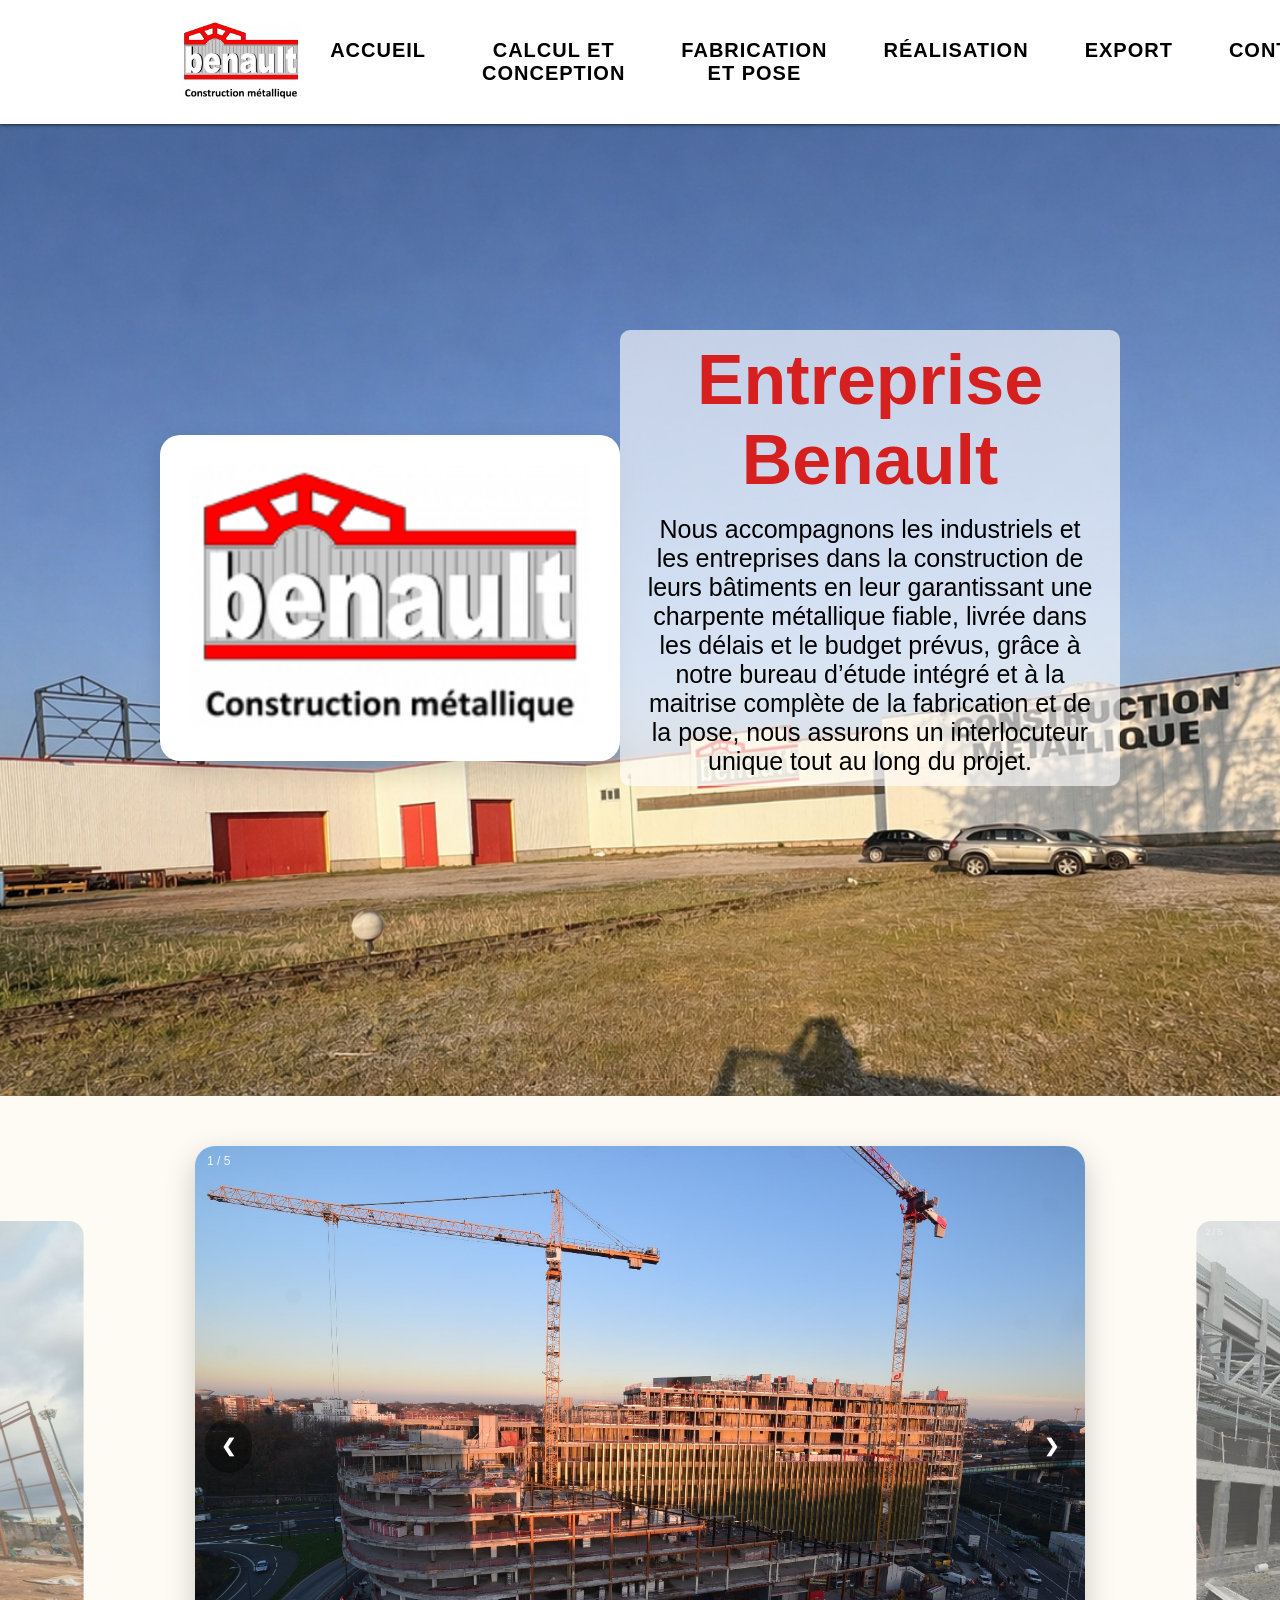
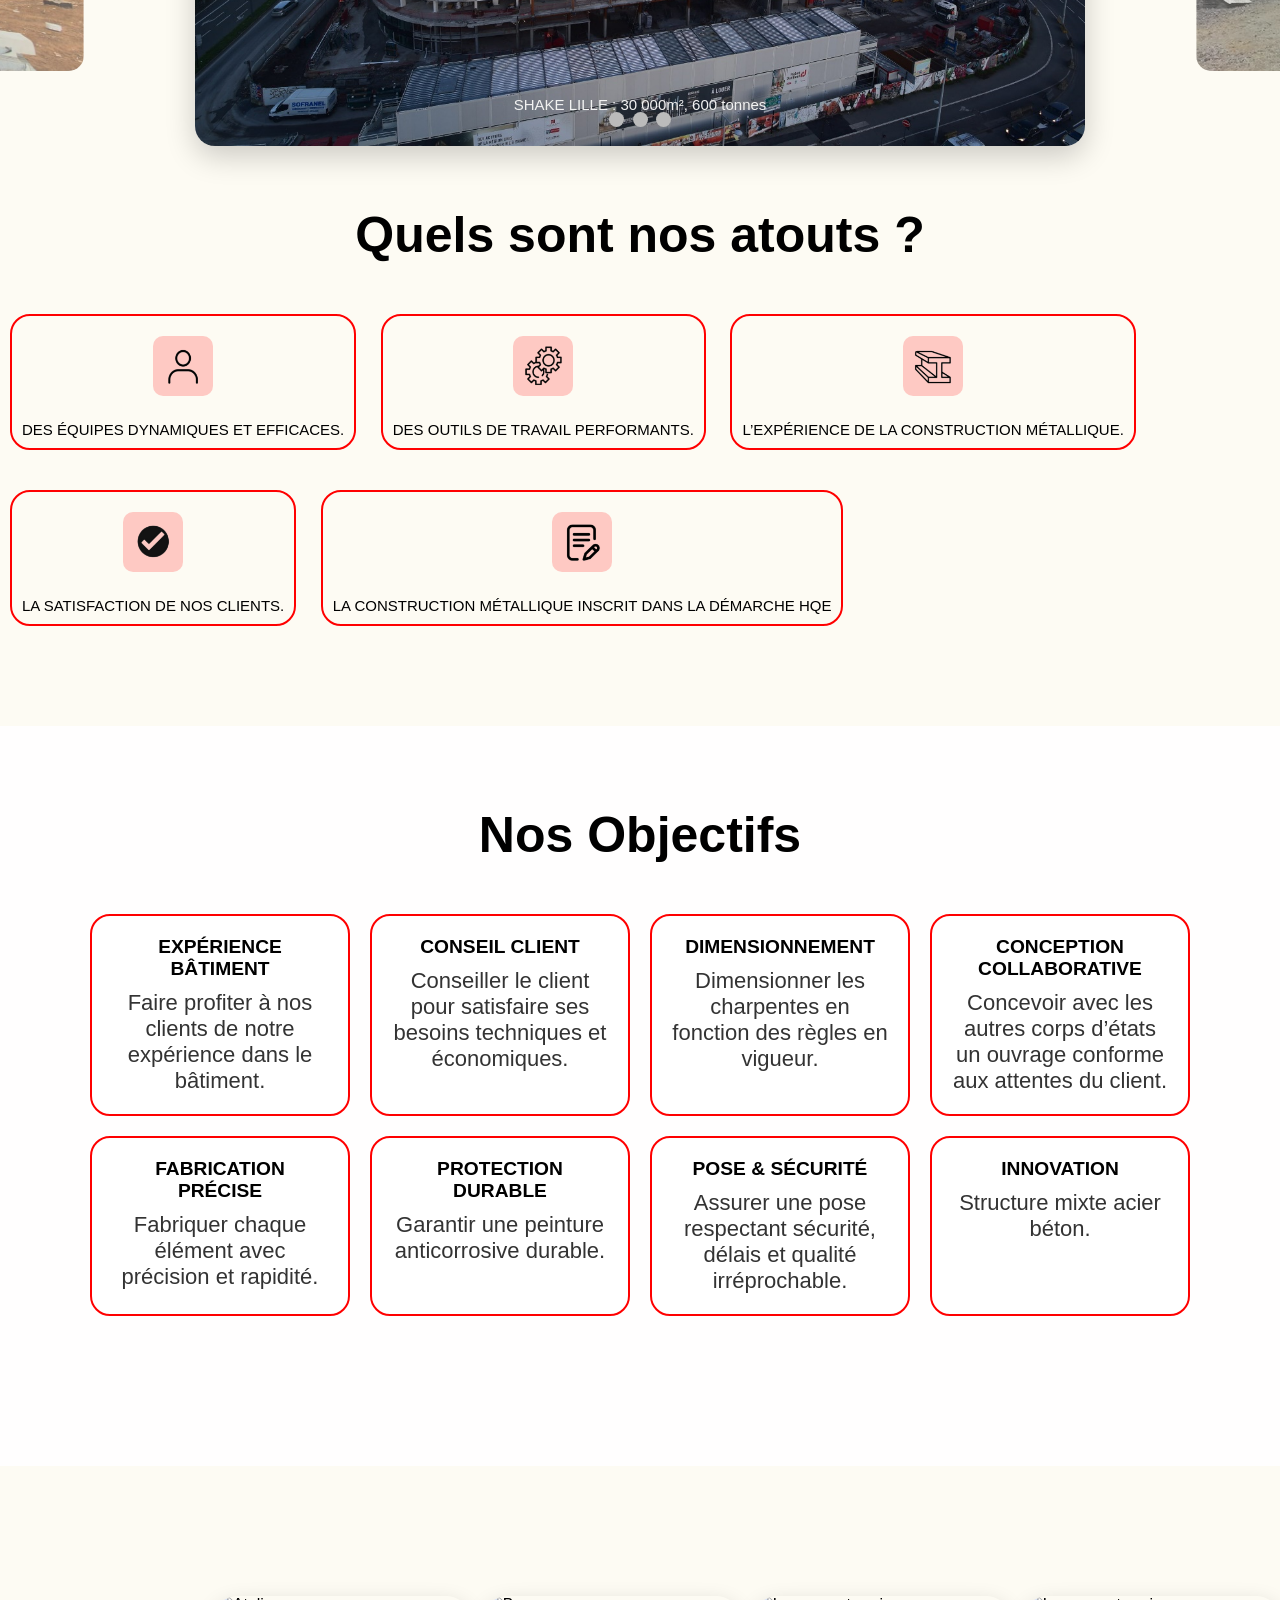
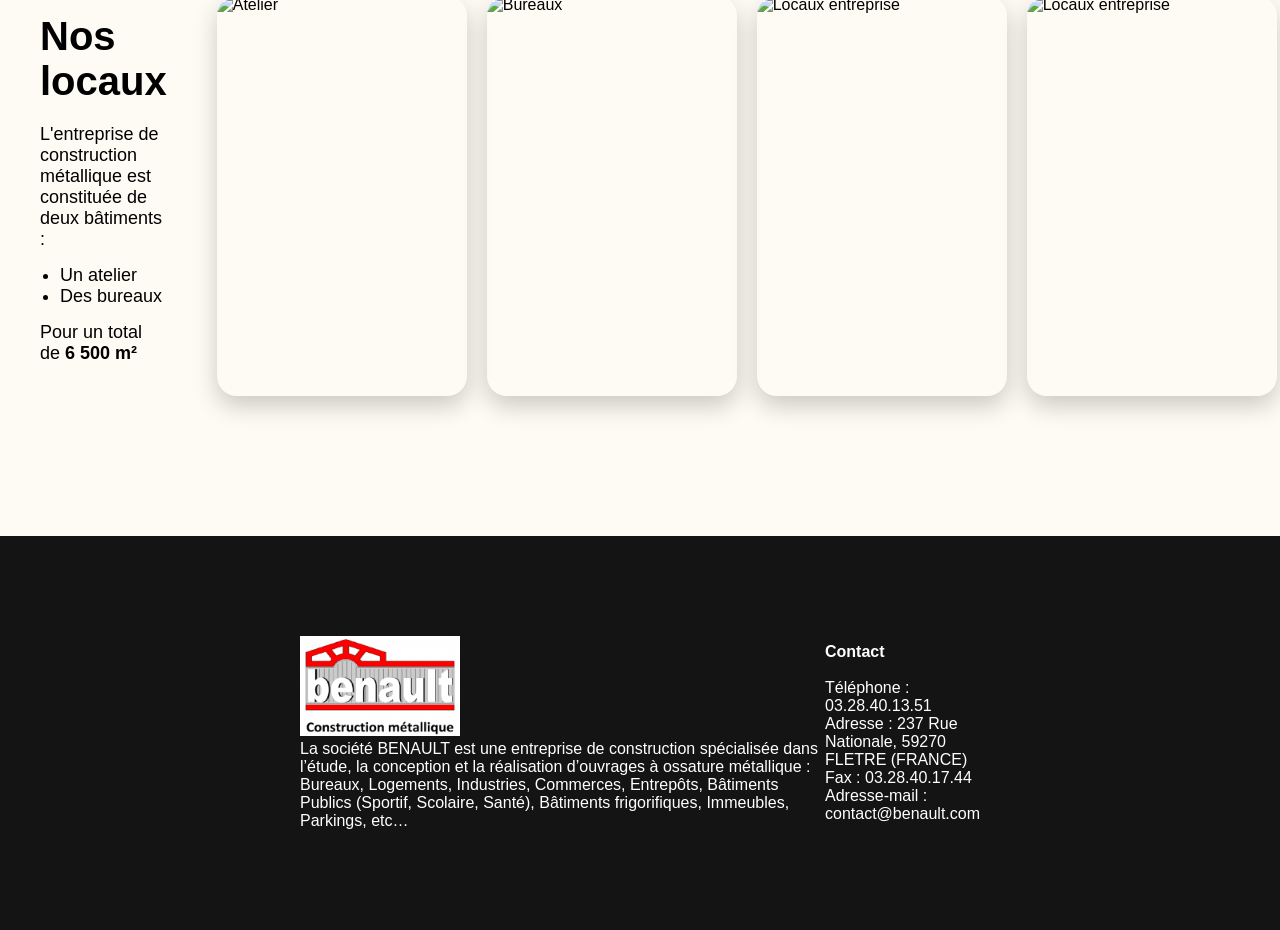
==== html/index.html @ df0c0baa "Merge branch 'main' of https://github.com/ThomasDebuigne/PROJETBENAULT" ====
<!DOCTYPE html>
 <html lang="fr-FR">
    <head>
        <meta charset="UTF-8">
        <meta name="viewport" content="width=device-width, initial-scale=1">
        <title>BENAULT - Agence de Charpente métallique</title>
        <link rel="icon" type="image/x-icon" href="../images/logo_BENAULT.png">
        <link href="../css/index.css" rel="stylesheet">
        <link href="https://fonts.googleapis.com/css2?family=Inter:wght@300;400;600;700;800&display=swap" rel="stylesheet">
        <script src="../js/index.js" defer></script>
    </head>
    <body>
        <header>
        <div class="header-left">
            <div class="logo">
                <img src="../images/logo_BENAULT.png" alt="Logo entreprise BENAULT">
            </div>
        </div>


        <!--Fil d'ariane du site -->
        <nav class="Fil">
            <ul>
                <li><a href="index.html">Accueil</a></li>
                <li><a href="../html/Calcul.html">Calcul et Conception</a></li>
                <li><a href="../html/Fabrication.html">Fabrication et Pose</a></li>
                <li><a href="../html/realisation.html">Réalisation</a></li>
                <li><a href="../html/Export.html">Export</a></li>  
                <li><a href="../html/Contact.html">Contact</a></li>
            </ul>
        </nav>
       
        </header>
<div class="hero">


    <div class="hero-logo">
        <img src="../images/logo_BENAULT.png" alt="Logo BENAULT">
    </div>
   
    <div class="hero-text">
        <h1>Entreprise Benault</h1>
        <p>
            Nous accompagnons les industriels et les entreprises dans la construction de leurs bâtiments en leur garantissant une charpente métallique fiable, livrée dans les délais et le budget prévus, grâce à notre bureau d’étude intégré et à la maitrise complète de la fabrication et de la pose, nous assurons un interlocuteur unique tout au long du projet.
        </p>
    </div>
</div>


            <!-- Slideshow container -->
<div class="slideshow-wrapper">
    <div class="slideshow-container">


                <!-- Full-width images with number and caption text -->
                <div class="mySlides">
                <div class="numbertext">1 / 5</div>
                <img src="../images/SlidesShowImg4.jpg" >
                <div class="text">SHAKE LILLE : 30 000m², 600 tonnes</div>
                </div>
           
                <div class="mySlides">
                <div class="numbertext">2 / 5</div>
                <img src="../images/SlidesShowImg2.jpg">
                <div class="text">PROJET USINE REFRESCO "LE QUESNOY" : 40 000m², 650 tonnes</div>
                </div>
           
                <div class="mySlides">
                <div class="numbertext">3 / 5</div>
                <img src="../images/SlidesShowImg3.jpg">
                <div class="text">PLATEFORME LOGISTIQUE ALL STOCK : 8 000m², 250 tonnes</div>
                </div>


                <div class="mySlides">
                <div class="numbertext">4 / 5</div>
                <img src="../images/SlidesShowImg1.jpg">
                <div class="text">EXTENSION HERTA, SAINT POLE SUR TERNOISE : 5 000m², 300 tonnes</div>
                </div>


                <div class="mySlides">
                <div class="numbertext">5 / 5</div>
                <img src="../images/SlidesShowImg5.jpg">
                <div class="text">SAN GEL OYEM GABON: 1 500m², 120 tonnes</div>
                </div>


           
                <!-- Next and previous buttons -->
                <a class="prev" onclick="plusSlides(-1)">&#10094;</a>
                <a class="next" onclick="plusSlides(1)">&#10095;</a>
            <br>
           
            <!-- The dots/circles -->
            <div class="dots-container">
                <span class="dot" onclick="currentSlide(1)"></span>
                <span class="dot" onclick="currentSlide(2)"></span>
                <span class="dot" onclick="currentSlide(3)"></span>
            </div>
    </div>
</div>




        <p class="titre-atout">Quels sont nos atouts ?</p>
    <div class="atouts">
                <ul class="liste-atouts">
            <li><img class="icones" src="../images/Icone1.png"><br><span class="text-icones">Des équipes dynamiques et efficaces.</span>
                    <div class="details">Nous possédons des équipes d’études, de conception, de fabrication et de montage dynamiques et efficaces.</div></li>


            <li><img class="icones" src="../images/Icone2.png"><br><span class="text-icones">Des outils de travail performants.</span>
                    <div class="details">Des outils de travail performants, des Machines à Commandes Numériques reliées directement au système informatique de production (CAO-DAO) limitant ainsi l’erreur humaine et améliorant la précision des ouvrages mis en oeuvre.</div></li>
            <li><img class="icones" src="../images/Icone3.png"><br><span class="text-icones">L’expérience de la construction métallique.</span>
                    <div class="details">L’expérience de la construction métallique dans divers secteurs du batiment et sur toutes localités.</div></li>
            <li><img class="icones" src="../images/Icone4.png"><br><span class="text-icones">La satisfaction de nos clients.</span>
                    <div class="details">La satisfaction de nos clients assurée par la technicité, le dynamisme et la qualité de nos prestations.</div></li>
            <li><img class="icones" src="../images/Icone5.png"><br><span class="text-icones">La construction métallique inscrit dans la démarche HQE</span>
                    <div class="details">- De par la nature même du matériau de base (l’acier est 100% recyclable et recyclé) et de ses caractéristiques mécaniques, permettant l’élaboration de solutions légères, adaptées entre autres aux bâtiments bioclimatiques,
            <br>-De part sa mise en oeuvre, appartenant à la filière sèche, avec une partie importante de préfabrication en usine, l’activité chantier se résume à des assemblages rapides et de faibles nuisances pour l’environnement.</div></li>
        </ul>


    </div>


<div class="section-objectifs">


    <h2 class="titre-objectif-section">Nos Objectifs</h2>


    <div class="objectifs">
        <ul class="liste-objectifs">


            <li>
                <span class="text-objectif">Expérience bâtiment</span>
                <p>Faire profiter à nos clients de notre expérience dans le bâtiment.</p>
            </li>


            <li>
                <span class="text-objectif">Conseil client</span>
                <p>Conseiller le client pour satisfaire ses besoins techniques et économiques.</p>
            </li>


            <li>
                <span class="text-objectif">Dimensionnement</span>
                <p>Dimensionner les charpentes en fonction des règles en vigueur.</p>
            </li>


            <li>
                <span class="text-objectif">Conception collaborative</span>
                <p>Concevoir avec les autres corps d’états un ouvrage conforme aux attentes du client.</p>
            </li>


            <li>
                <span class="text-objectif">Fabrication précise</span>
                <p>Fabriquer chaque élément avec précision et rapidité.</p>
            </li>


            <li>
                <span class="text-objectif">Protection durable</span>
                <p>Garantir une peinture anticorrosive durable.</p>
            </li>


            <li>
                <span class="text-objectif">Pose & sécurité</span>
                <p>Assurer une pose respectant sécurité, délais et qualité irréprochable.</p>
            </li>


            <li>
                <span class="text-objectif">Innovation</span>
                <p>Structure mixte acier béton.</p>
            </li>


        </ul>
    </div>


</div>




<div class="section-locaux">


    <div class="locaux-container">


        <!-- TEXTE -->
        <div class="locaux-text">
            <h2>Nos locaux</h2>
            <p>
                L'entreprise de construction métallique est constituée de deux bâtiments :
            </p>
            <ul>
                <li>Un atelier</li>
                <li>Des bureaux</li>
            </ul>
            <p>Pour un total de <strong>6 500 m²</strong></p>
        </div>


        <!-- IMAGES -->
        <div class="locaux-images">
            <img src="../images/local1.jpg" alt="Atelier">
            <img src="../images/local2.jpg" alt="Bureaux">
            <img src="../images/local3.jpg" alt="Locaux entreprise">
            <img src="../images/local4.jpg" alt="Locaux entreprise">


        </div>


    </div>


</div>


    </body>


    <footer>
                        <div class="Description">
                                <img class="Logo_footer" src="../images/logo_BENAULT.png" alt="Logo entreprise BENAULT">
                                <br>
                                <p>La société BENAULT est une entreprise de construction spécialisée dans l’étude, la conception et la réalisation d’ouvrages à ossature métallique : Bureaux, Logements, Industries, Commerces, Entrepôts, Bâtiments Publics (Sportif, Scolaire, Santé), Bâtiments frigorifiques, Immeubles, Parkings, etc…</p>
                        </div>


                        <nav class="Contact">
                                <ul>
                                    <li class="Gras">Contact</li>
                                    <br>
                                    <li>Téléphone : 03.28.40.13.51</li>
                                    <li>Adresse : 237 Rue Nationale, 59270 FLETRE (FRANCE)</li>
                                    <li>Fax : 03.28.40.17.44</li>
                                    <li>Adresse-mail : contact@benault.com</li>  
                                </ul>
                            </nav>


    </footer>
 </html>
---- css/index.css ----
* {
    box-sizing: border-box;
    margin: 0;
    padding: 0;
    font-family: -apple-system, BlinkMacSystemFont, "Segoe UI", Roboto, Helvetica, Arial, sans-serif;
}


/*Début du css du fil d'ariane*/
header{
    position: fixed;    
    top: 0;
    left: 0;
    right: 0;
    z-index: 10;


    display: flex;
    justify-content: space-between;
    align-items: center;
    padding: 20px 180px;
    box-shadow: 0 0 4px #000;
    background-color: rgb(255, 255, 255);
}


header .logo img {
    height: 80px;
}


nav ul {
    list-style: none;
    display: flex;
}




.Devanture {
    width: 100%;
    height: auto;
    opacity: 1;
    display: block;
}


.hero {
    position: relative;
    display: flex;
    justify-content: space-between;
    align-items: center;


    margin-top: 0;
    padding: 230px 60px;


    background: url("../images/Photo entreprise BENAULT.jpg") center/cover no-repeat;
}


.hero::before {
    content: "";
    position: absolute;
    inset: 0;
}


/* TEXTE à gauche */
.hero-text {
    font-family: 'Inter', sans-serif;


    max-width: 1000px;
    color: rgb(214, 32, 32);
    position: relative;
    z-index: 2;
    text-align: center;


    margin-right: 100px;
    margin-bottom: 80px;
    padding: 10px 25px 10px 25px;


    background-color: #ffffffa1;
    border-radius: 10px;
}


.hero-text h1 {
    font-size: 70px;
    margin-bottom: 15px;
}


.hero-text p {
    font-size: 25px;
    color: #000000;
}


/* LOGO à droite dans un bloc */
.hero-logo {
    margin-left: 100px;
    background: white;
    padding: 30px;
    border-radius: 20px;


    box-shadow: 0 10px 25px rgba(0,0,0,0.15);


    position: relative;
    z-index: 2;
}


.hero-logo img {
    width: 400px;
    height: auto;
}


.Fil ul li {
    text-align: center;
    margin: 0 28px;
}


nav ul li a {
    text-decoration: none;
    color: #000;
    font-weight: 700;
    font-size: 20px;
    text-transform: uppercase;
    letter-spacing: 1px;
    transition: color 0.3s;
}


nav ul li a:hover {
    color: #e60000;}
/*Fin du css du fil d'ariane*/


body {
    background-color: #fdfbf3;
    padding-top: 100px;
    background-color: #fdfbf3;
    min-height: 100vh;
    display: flex;
    flex-direction: column;
    justify-content: center;
    align-items: stretch;
    overflow-x: hidden; /* ← ajoute juste cette ligne */
    margin: 0;
}
/* --------- Diaporama d'images ------------*/


.slideshow-wrapper {
    width: 100%;
    max-width: 1250px;
    margin: 50px auto;
    position: relative;
    padding: 0 180px; /* espace pour les slides latérales */
}


/* Centrer le diaporama au milieu de l'écran */
.slideshow-container {
    width: 100%;
    height: 600px;
    position: relative;
    overflow: visible; /* ← plus de hidden */
    box-shadow: 0 10px 30px rgba(0,0,0,0.2);
    border-radius: 20px;
}


 
  /* Hide the images by default */
  .mySlides {
    position: absolute;
    top: 0;          /* ← plus de top:50% / translate, on gère autrement */
    left: 0;
    width: 100%;
    height: 100%;
    opacity: 0;
    transition: all 0.6s ease;
    border-radius: 20px;
    overflow: hidden;
}


 
  /* Next & previous buttons */
 .prev, .next {
    cursor: pointer;
    position: absolute;
    top: 50%;
    transform: translateY(-50%);
    z-index: 9; /* ← au dessus des slides */
    padding: 16px;
    color: white;
    font-weight: bold;
    font-size: 18px;
    transition: 0.6s ease;
    user-select: none;
    border-radius: 50px;
    background-color: rgba(0,0,0,0.4); /* ← toujours visible */
}
 
 
.prev { left: 10px; }
.next { right: 10px; }
 
  /* On hover, add a black background color with a little bit see-through */
 .prev:hover, .next:hover {
    background-color: rgba(0,0,0,0.8);
}
 
  /* Caption text */
  .text {
    color: #f2f2f2;
    font-size: 15px;
    bottom: 25px;
    padding: 8px 12px;
    position: absolute;
    width: 100%;
    text-align: center;
  }
 
  /* Number text (1/3 etc) */
  .numbertext {
    color: #f2f2f2;
    font-size: 12px;
    padding: 8px 12px;
    position: absolute;
    top: 0;
  }
 
  /* The dots/bullets/indicators */
  .dot {
    cursor: pointer;
    height: 15px;
    width: 15px;
    margin: 0 2px;
    background-color: #bbb;
    border-radius: 50%;
    display: inline-block;
    transition: background-color 0.6s ease;
    z-index: 1;  
  }


 .dots-container {
    position: absolute;
    bottom: 15px;
    width: 100%;
    text-align: center;
    z-index: 9; /* ← au dessus des slides */
}


  .active, .dot:hover {
    background-color: #717171;
  }
 
  /* Fading animation */
  .fade {
    animation-name: fade;
    animation-duration: 1.5s;
  }


  .mySlides img {
    width: 100%;
    height: 100%;
    object-fit: cover;
}




.mySlides.active {
    opacity: 1;
    z-index: 3;
    transform: scale(1);
}
.mySlides.prevSlide {
    opacity: 0.7;
    z-index: 2;
    transform: translateX(-100%) scale(0.75);
}
.mySlides.nextSlide {
    opacity: 0.7;
    z-index: 2;
    transform: translateX(100%) scale(0.75);
}


.mySlides::after {
    content: "";
    position: absolute;
    inset: 0;
    border-radius: 20px;
    pointer-events: none;
}


/* gauche */
.prevSlide::after {
    background: linear-gradient(to right, rgba(0,0,0,0.6), transparent);
}


/* droite */
.nextSlide::after {
    background: linear-gradient(to left, rgba(0,0,0,0.6), transparent);
}
 
  @keyframes fade {
    from {opacity: .4}
    to {opacity: 1}
  }


  /* ----- Fin diapo images ----- */


  /* ----- Corps Principale de la page ----- */


  .atouts {
    margin-bottom: 50px;
    display: flex;
    justify-content: center;
  }


  .titre-atout {
    font-weight: bold;
    font-size: 50px;
    margin: 10px;
    display: flex;
    justify-content: center;
  }


  .atouts li {
    position: relative;
    font-size: small;
    border: 2px solid rgb(255, 0, 0);
    border-radius: 20px;
    padding: 20px 10px 10px 10px;
    display: inline-block;
    margin-top: 40px;
    margin: 40px 10px 0 10px;
    list-style: none;


    transition: transform 0.3s ease, box-shadow 0.3s ease;
    position: relative;
  }


  .atouts .text-icones{
    font-size: 15px;
    text-transform: uppercase;
  }


  /* Grossissement */
    .atouts li:hover {
        transform: scale(1.1);
        box-shadow: 0 10px 25px rgba(0,0,0,0.2);
        z-index: 2;
    }


    .details {
    position: absolute;  
    top: 100%;            
    left: 0;
    width: 100%;


    opacity: 0;
    transform: translateY(10px);
    transition: all 0.3s ease;


    background-color: white;
    color: black;
    padding: 10px;
    border-radius: 10px;
    font-size: 14px;


    box-shadow: 0 10px 25px rgba(0,0,0,0.2);
    z-index: 10;
    }


    .atouts li:hover .details {
    opacity: 1;
    transform: translateY(0);
    }


    .icones{
    display: block;
    margin: 0 auto 10px auto;
    width: 60px;
    height: auto;
    background-color: rgba(255, 0, 0, 0.2);
    padding: 10px;
    border-radius: 10px;
  }








/* ----- SECTION OBJECTIFS ----- */


.section-objectifs {
    background-color: #ffffffe5; /* change la couleur ici */
    padding: 80px 20px;
    padding-bottom: 150px;
    margin-top: 50px;
    margin-bottom: 50px;
}


/* Titre dans le bloc */
.titre-objectif-section {
    text-align: center;
    font-size: 50px;
    font-weight: bold;
    margin-bottom: 50px;
}


/* Reprend ton système existant */
.objectifs {
    display: flex;
    justify-content: center;
}


.liste-objectifs {
    display: flex;
    flex-wrap: wrap;
    justify-content: center;
    gap: 20px;
    max-width: 1200px;
}


.objectifs li {
    border: 2px solid rgb(255, 0, 0);
    border-radius: 20px;
    padding: 20px;
    width: 260px;
    list-style: none;
    text-align: center;
    background-color: #fff;


    transition: transform 0.3s ease, box-shadow 0.3s ease;
}


.objectifs li:hover {
    transform: scale(1.05);
    box-shadow: 0 10px 25px rgba(0,0,0,0.2);
}


.text-objectif {
    font-weight: bold;
    text-transform: uppercase;
    display: block;
    font-size: larger;
    margin-bottom: 10px;
}


.objectifs li p {
    font-size: 22px;
    color: #333;
}




/* ----- SECTION LOCAUX ----- */


.section-locaux {
    padding: 80px 40px;
    background-color: #fdfbf3;
    margin-bottom: 60px;
    background-color: #fdfbf3;


}


.locaux-container {
    display: flex;
    align-items: center;
    justify-content: space-between;
    gap: 50px;
    max-width: 1500px;
    margin: auto;
}


/* TEXTE */
.locaux-text {
    flex: 1;
}


.locaux-text h2 {
    font-size: 40px;
    margin-bottom: 20px;
}


.locaux-text p {
    font-size: 18px;
    margin-bottom: 15px;
}


.locaux-text ul {
    margin-bottom: 15px;
    padding-left: 20px;
}


.locaux-text li {
    font-size: 18px;
}


/* IMAGES */
.locaux-images {
    flex: 1;
    display: flex;
    gap: 20px;
    justify-content: center;
}


/* format vertical */
.locaux-images img {
    width: 250px;
    height: 400px;
    object-fit: cover;
    border-radius: 20px;


    box-shadow: 0 10px 25px rgba(0,0,0,0.2);
    transition: transform 0.3s ease;
}


.locaux-images img:hover {
    transform: scale(1.05);
}


  /* ----- Fin Corps Principale de la page ----- */






  /* ---- Footer ---- */


 footer{
    background-color: rgb(20, 20, 20);
    padding: 100px 300px;
    width: 100%;
    box-sizing: border-box;
    display: flex;              
    justify-content: space-between;
    align-items: center;
    color: white;
}


.Description {
    max-width: 600px;
}




.Logo_footer {
    width: 160px;
    height: 100px;
}


footer .Contact ul {
    display: list-item;
    padding: 0;
}


<<<<<<< HEAD
    .locaux-images img {
        height: 260px;
    }
}
=======
footer .Contact li {
    display: list-item;
    padding: 0;
    list-style: inside;
}


.Gras {
    font-weight: bold;
}
>>>>>>> 57cb6f89a3d1212d83bd74351cdf257863bc534c
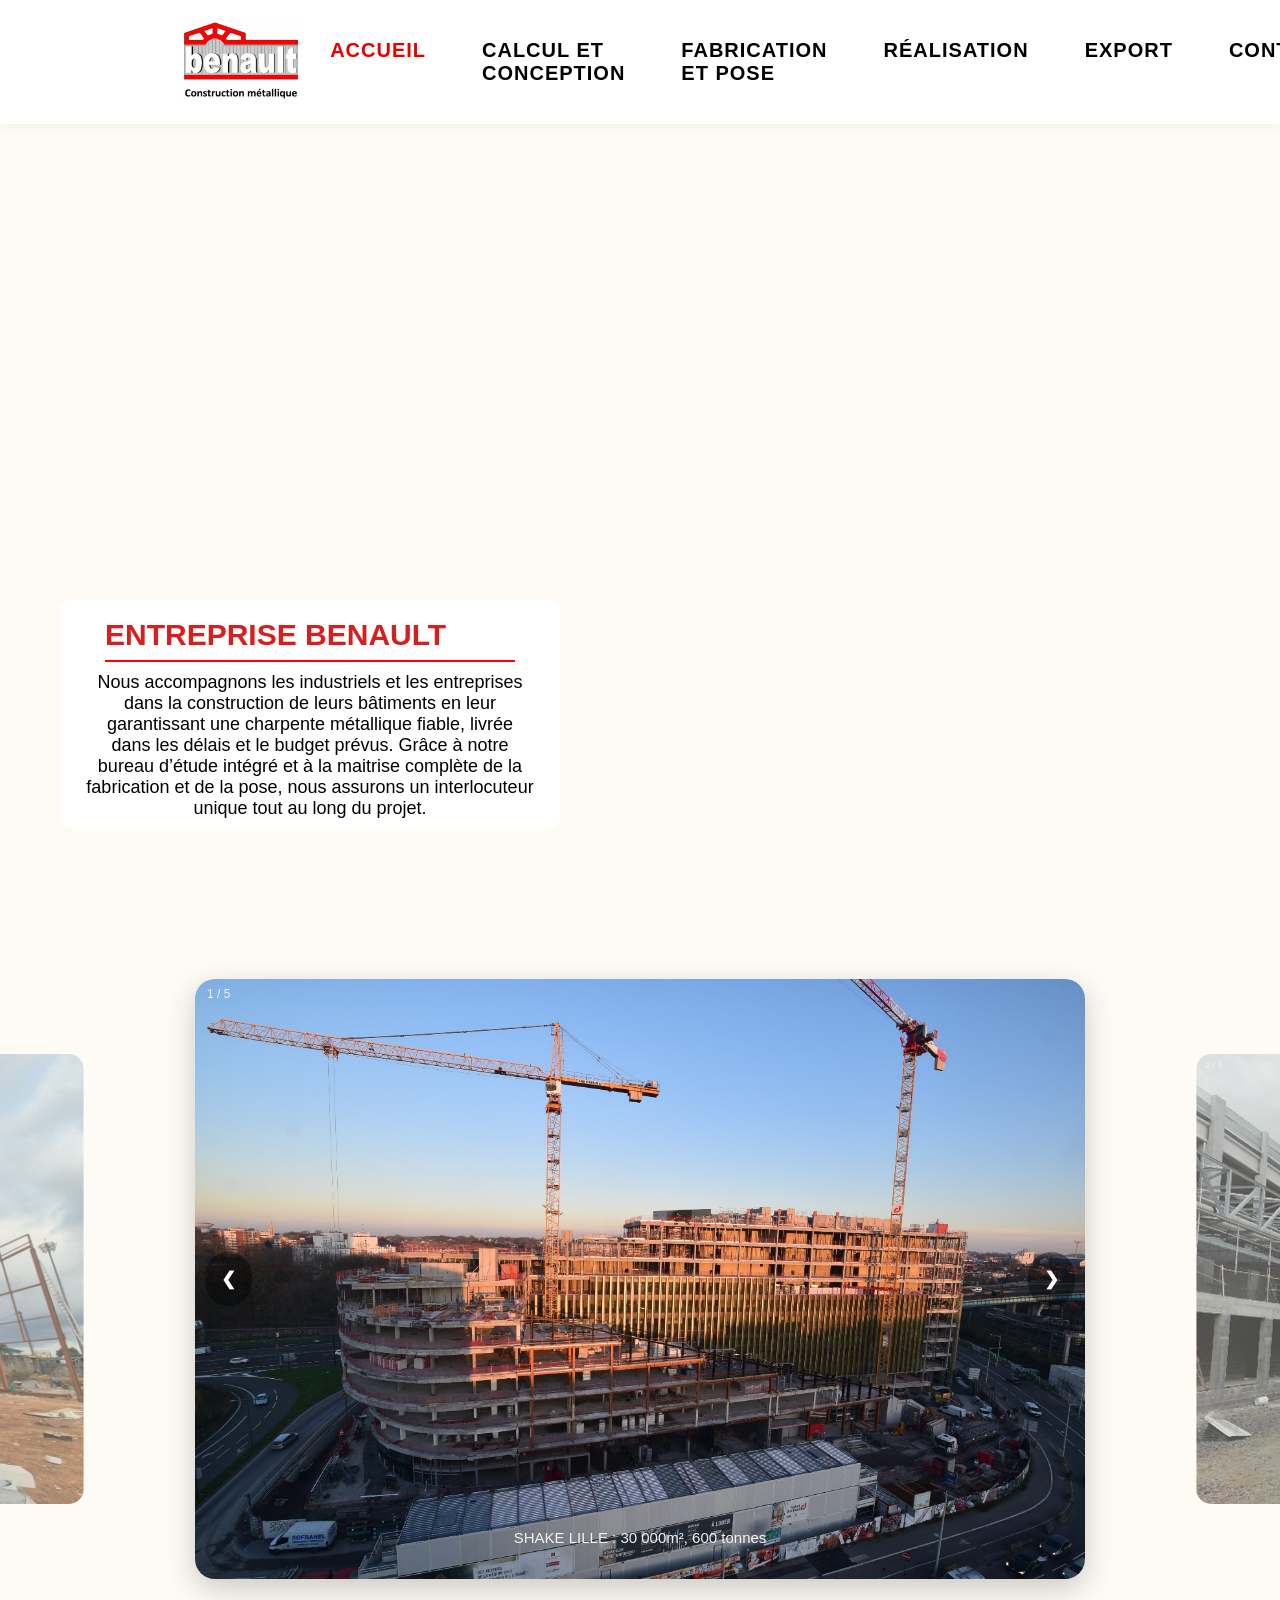
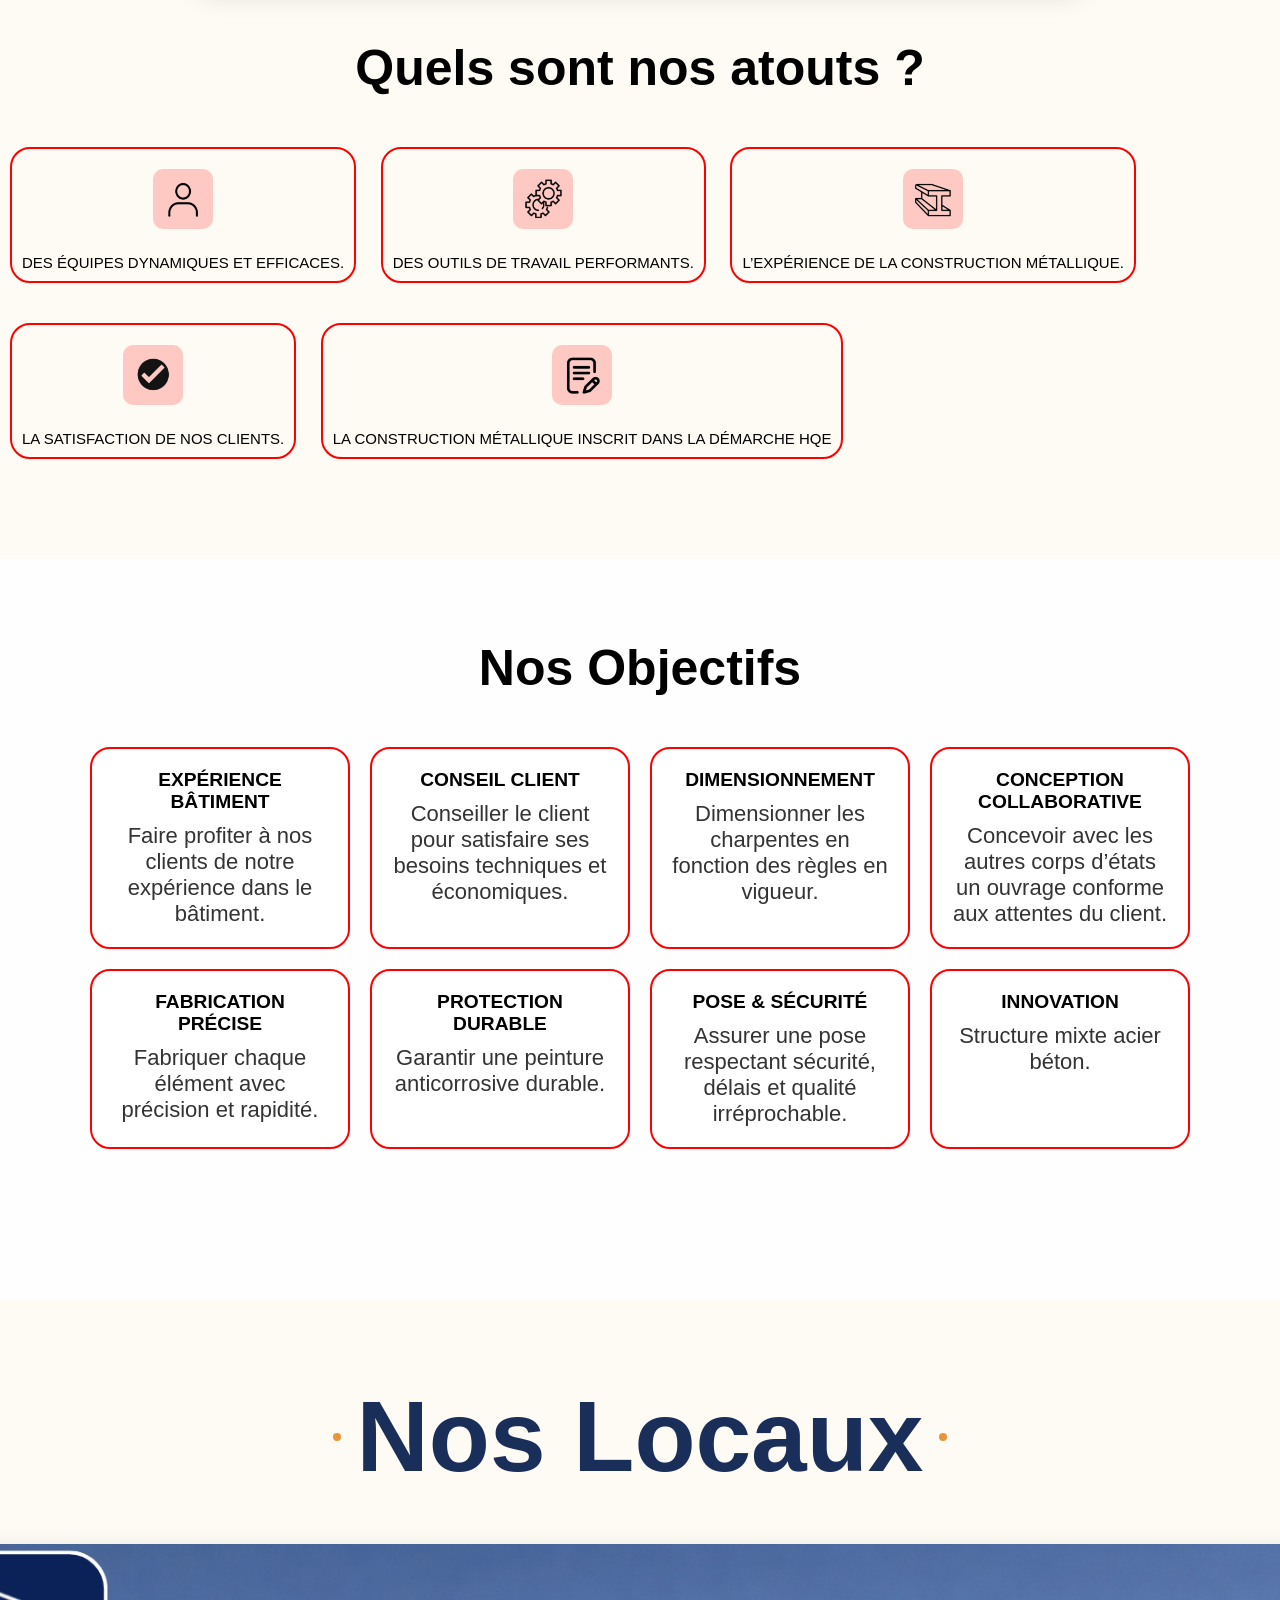
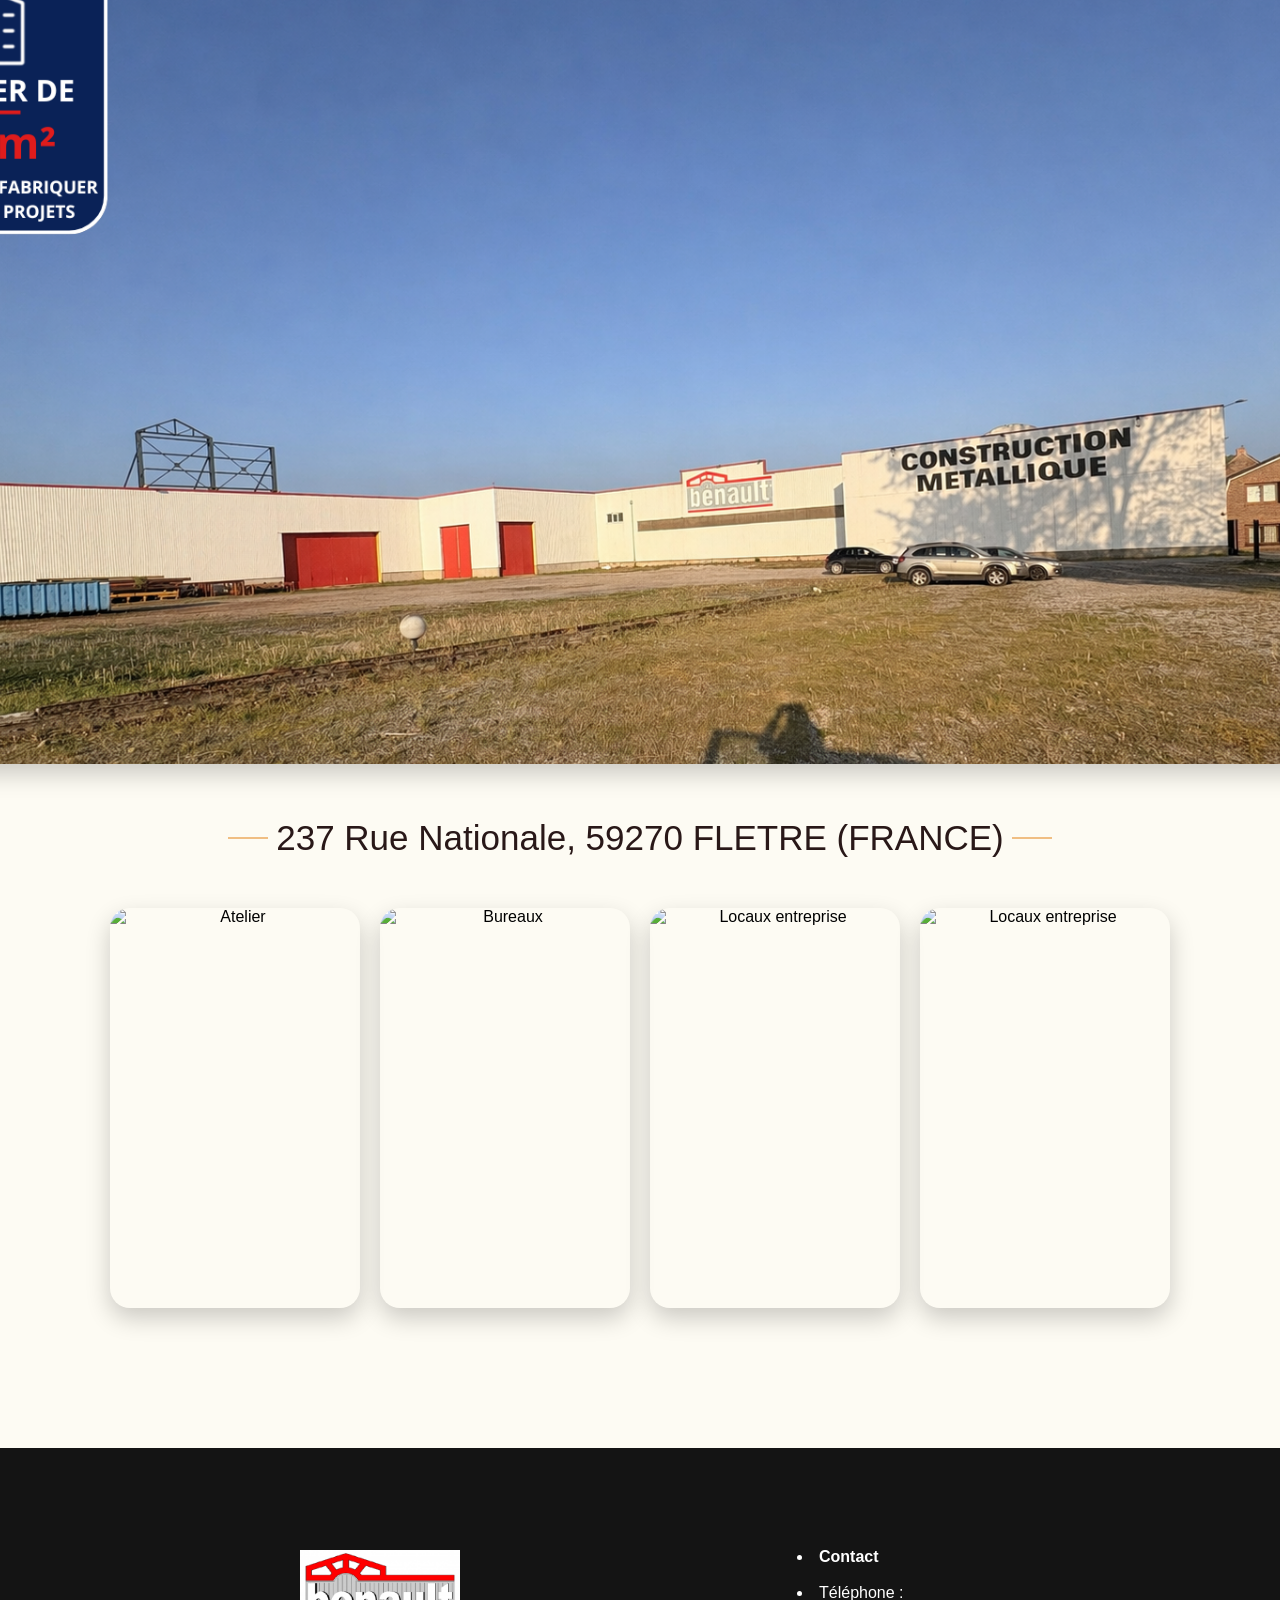
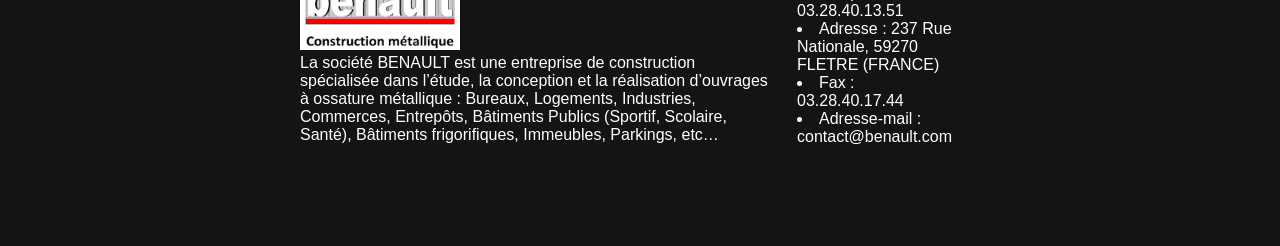
==== commit 37a01aff: "Ajustement Accueil" ====
--- a/html/index.html
+++ b/html/index.html
@@ -6,92 +6,77 @@
         <title>BENAULT - Agence de Charpente métallique</title>
         <link rel="icon" type="image/x-icon" href="../images/logo_BENAULT.png">
         <link href="../css/index.css" rel="stylesheet">
+        <link href="../css/commun.css" rel="stylesheet">
         <link href="https://fonts.googleapis.com/css2?family=Inter:wght@300;400;600;700;800&display=swap" rel="stylesheet">
         <script src="../js/index.js" defer></script>
     </head>
     <body>
         <header>
-        <div class="header-left">
-            <div class="logo">
-                <img src="../images/logo_BENAULT.png" alt="Logo entreprise BENAULT">
-            </div>
+        <div class="logo">
+            <img src="../images/logo_BENAULT.png" alt="Logo BENAULT">
         </div>
-
-
-        <!--Fil d'ariane du site -->
-        <nav class="Fil">
+        <nav>
             <ul>
-                <li><a href="index.html">Accueil</a></li>
-                <li><a href="../html/Calcul.html">Calcul et Conception</a></li>
-                <li><a href="../html/Fabrication.html">Fabrication et Pose</a></li>
-                <li><a href="../html/realisation.html">Réalisation</a></li>
-                <li><a href="../html/Export.html">Export</a></li>  
-                <li><a href="../html/Contact.html">Contact</a></li>
+                <li><a href="index.html" class="nav__link active">Accueil</a></li>
+                <li><a href="Calcul.html" class="nav__link">Calcul et Conception</a></li>
+                <li><a href="Fabrication.html" class="nav__link">Fabrication et Pose</a></li>
+                <li><a href="realisation.html" class="nav__link">Réalisation</a></li>
+                <li><a href="Export.html" class="nav__link">Export</a></li>
+                <li><a href="Contact.html" class="nav__link">Contact</a></li>
             </ul>
         </nav>
-       
-        </header>
+    </header>
+
 <div class="hero">
-
-
-    <div class="hero-logo">
-        <img src="../images/logo_BENAULT.png" alt="Logo BENAULT">
-    </div>
-   
     <div class="hero-text">
         <h1>Entreprise Benault</h1>
         <p>
-            Nous accompagnons les industriels et les entreprises dans la construction de leurs bâtiments en leur garantissant une charpente métallique fiable, livrée dans les délais et le budget prévus, grâce à notre bureau d’étude intégré et à la maitrise complète de la fabrication et de la pose, nous assurons un interlocuteur unique tout au long du projet.
+            Nous accompagnons les industriels et les entreprises dans la construction de leurs bâtiments en leur garantissant une charpente métallique fiable, livrée dans les délais et le budget prévus. Grâce à notre bureau d’étude intégré et à la maitrise complète de la fabrication et de la pose, nous assurons un interlocuteur unique tout au long du projet.
         </p>
     </div>
 </div>
-
 
             <!-- Slideshow container -->
 <div class="slideshow-wrapper">
     <div class="slideshow-container">
 
-
                 <!-- Full-width images with number and caption text -->
                 <div class="mySlides">
                 <div class="numbertext">1 / 5</div>
                 <img src="../images/SlidesShowImg4.jpg" >
                 <div class="text">SHAKE LILLE : 30 000m², 600 tonnes</div>
                 </div>
-           
+            
                 <div class="mySlides">
                 <div class="numbertext">2 / 5</div>
                 <img src="../images/SlidesShowImg2.jpg">
                 <div class="text">PROJET USINE REFRESCO "LE QUESNOY" : 40 000m², 650 tonnes</div>
                 </div>
-           
+            
                 <div class="mySlides">
                 <div class="numbertext">3 / 5</div>
                 <img src="../images/SlidesShowImg3.jpg">
                 <div class="text">PLATEFORME LOGISTIQUE ALL STOCK : 8 000m², 250 tonnes</div>
                 </div>
 
-
                 <div class="mySlides">
                 <div class="numbertext">4 / 5</div>
                 <img src="../images/SlidesShowImg1.jpg">
                 <div class="text">EXTENSION HERTA, SAINT POLE SUR TERNOISE : 5 000m², 300 tonnes</div>
                 </div>
 
-
                 <div class="mySlides">
                 <div class="numbertext">5 / 5</div>
                 <img src="../images/SlidesShowImg5.jpg">
                 <div class="text">SAN GEL OYEM GABON: 1 500m², 120 tonnes</div>
                 </div>
 
-
-           
+            
                 <!-- Next and previous buttons -->
                 <a class="prev" onclick="plusSlides(-1)">&#10094;</a>
                 <a class="next" onclick="plusSlides(1)">&#10095;</a>
             <br>
-           
+            
             <!-- The dots/circles -->
             <div class="dots-container">
                 <span class="dot" onclick="currentSlide(1)"></span>
@@ -102,14 +87,11 @@
 </div>
 
 
-
-
         <p class="titre-atout">Quels sont nos atouts ?</p>
     <div class="atouts">
                 <ul class="liste-atouts">
             <li><img class="icones" src="../images/Icone1.png"><br><span class="text-icones">Des équipes dynamiques et efficaces.</span>
                     <div class="details">Nous possédons des équipes d’études, de conception, de fabrication et de montage dynamiques et efficaces.</div></li>
-
 
             <li><img class="icones" src="../images/Icone2.png"><br><span class="text-icones">Des outils de travail performants.</span>
                     <div class="details">Des outils de travail performants, des Machines à Commandes Numériques reliées directement au système informatique de production (CAO-DAO) limitant ainsi l’erreur humaine et améliorant la précision des ouvrages mis en oeuvre.</div></li>
@@ -122,116 +104,94 @@
             <br>-De part sa mise en oeuvre, appartenant à la filière sèche, avec une partie importante de préfabrication en usine, l’activité chantier se résume à des assemblages rapides et de faibles nuisances pour l’environnement.</div></li>
         </ul>
 
-
-    </div>
-
+    </div>
 
 <div class="section-objectifs">
 
-
     <h2 class="titre-objectif-section">Nos Objectifs</h2>
-
 
     <div class="objectifs">
         <ul class="liste-objectifs">
 
-
             <li>
                 <span class="text-objectif">Expérience bâtiment</span>
                 <p>Faire profiter à nos clients de notre expérience dans le bâtiment.</p>
             </li>
 
-
             <li>
                 <span class="text-objectif">Conseil client</span>
                 <p>Conseiller le client pour satisfaire ses besoins techniques et économiques.</p>
             </li>
 
-
             <li>
                 <span class="text-objectif">Dimensionnement</span>
                 <p>Dimensionner les charpentes en fonction des règles en vigueur.</p>
             </li>
 
-
             <li>
                 <span class="text-objectif">Conception collaborative</span>
                 <p>Concevoir avec les autres corps d’états un ouvrage conforme aux attentes du client.</p>
             </li>
 
-
             <li>
                 <span class="text-objectif">Fabrication précise</span>
                 <p>Fabriquer chaque élément avec précision et rapidité.</p>
             </li>
 
-
             <li>
                 <span class="text-objectif">Protection durable</span>
                 <p>Garantir une peinture anticorrosive durable.</p>
             </li>
 
-
             <li>
                 <span class="text-objectif">Pose & sécurité</span>
                 <p>Assurer une pose respectant sécurité, délais et qualité irréprochable.</p>
             </li>
 
-
             <li>
                 <span class="text-objectif">Innovation</span>
                 <p>Structure mixte acier béton.</p>
             </li>
 
-
         </ul>
     </div>
 
-
-</div>
-
-
+</div>
 
 
 <div class="section-locaux">
 
-
     <div class="locaux-container">
-
-
         <!-- TEXTE -->
-        <div class="locaux-text">
-            <h2>Nos locaux</h2>
-            <p>
-                L'entreprise de construction métallique est constituée de deux bâtiments :
-            </p>
-            <ul>
-                <li>Un atelier</li>
-                <li>Des bureaux</li>
-            </ul>
-            <p>Pour un total de <strong>6 500 m²</strong></p>
+        <div class="locaux-titre-wrapper">
+  <div class="locaux-titre-line">
+    <div class="locaux-titre-rule rule-left"></div>
+    <h2>Nos Locaux</h2>
+    <div class="locaux-titre-rule rule-right"></div>
+  </div>
+</div>
+
+        <!-- IMAGES -->
+         <div class="locaux-images-principale">
+            <img src="../images/Photo entreprise.png" alt="Entreprise">
         </div>
-
-
-        <!-- IMAGES -->
+        <div class="locaux-titre-wrapper">
+          <p class="locaux-adresse">237 Rue Nationale, 59270 FLETRE (FRANCE)</p>
+</div>
+
         <div class="locaux-images">
             <img src="../images/local1.jpg" alt="Atelier">
             <img src="../images/local2.jpg" alt="Bureaux">
             <img src="../images/local3.jpg" alt="Locaux entreprise">
             <img src="../images/local4.jpg" alt="Locaux entreprise">
 
-
         </div>
 
-
-    </div>
-
-
-</div>
-
+    </div>
+
+</div>
 
     </body>
-
 
     <footer>
                         <div class="Description">
@@ -239,7 +199,6 @@
                                 <br>
                                 <p>La société BENAULT est une entreprise de construction spécialisée dans l’étude, la conception et la réalisation d’ouvrages à ossature métallique : Bureaux, Logements, Industries, Commerces, Entrepôts, Bâtiments Publics (Sportif, Scolaire, Santé), Bâtiments frigorifiques, Immeubles, Parkings, etc…</p>
                         </div>
-
 
                         <nav class="Contact">
                                 <ul>
@@ -252,6 +211,5 @@
                                 </ul>
                             </nav>
 
-
     </footer>
  </html>
--- a/css/index.css
+++ b/css/index.css
@@ -5,36 +5,30 @@
     font-family: -apple-system, BlinkMacSystemFont, "Segoe UI", Roboto, Helvetica, Arial, sans-serif;
 }
 
-
 /*Début du css du fil d'ariane*/
 header{
     position: fixed;    
-    top: 0;
+    top: 0; 
     left: 0;
     right: 0;
     z-index: 10;
-
 
     display: flex;
     justify-content: space-between;
     align-items: center;
     padding: 20px 180px;
     box-shadow: 0 0 4px #000;
-    background-color: rgb(255, 255, 255);
-}
-
+    background-color: rgb(255, 255, 255); 
+}
 
 header .logo img {
     height: 80px;
 }
 
-
 nav ul {
     list-style: none;
     display: flex;
 }
-
-
 
 
 .Devanture {
@@ -44,105 +38,64 @@
     display: block;
 }
 
-
 .hero {
     position: relative;
     display: flex;
     justify-content: space-between;
     align-items: center;
 
-
     margin-top: 0;
-    padding: 230px 60px;
-
-
-    background: url("../images/Photo entreprise BENAULT.jpg") center/cover no-repeat;
-}
-
+    padding: 500px 60px 100px 60px; 
+
+    overflow: hidden;
+
+}
 
 .hero::before {
     content: "";
     position: absolute;
     inset: 0;
-}
-
+
+    background: url("../images/SALLE_SPORT_BERCK.JPG") center/cover no-repeat;
+
+    z-index: -1;
+    transform: scale(1.1);
+}
 
 /* TEXTE à gauche */
 .hero-text {
-    font-family: 'Inter', sans-serif;
-
-
-    max-width: 1000px;
+    max-width:500px;
     color: rgb(214, 32, 32);
     position: relative;
-    z-index: 2;
+    z-index: 2; 
+
+    margin-right: 100px;
+    padding: 10px 25px 10px 25px;
+
+    background-color: #ffffff;
+    border-radius: 10px;
+}
+
+.hero-text h1 {
+    font-family: -apple-system, BlinkMacSystemFont, "Segoe UI", Roboto, Helvetica, Arial, sans-serif;
+    font-size: 30px;
+    margin-left: 10px;
+    margin-bottom: 15px;
+    text-transform: uppercase;
+    justify-content: center;
+    border-bottom: 2px solid #ff0000; 
+    line-height: 50px;
+    margin: 0 20px; 
+}
+
+.hero-text p {
     text-align: center;
-
-
-    margin-right: 100px;
-    margin-bottom: 80px;
-    padding: 10px 25px 10px 25px;
-
-
-    background-color: #ffffffa1;
-    border-radius: 10px;
-}
-
-
-.hero-text h1 {
-    font-size: 70px;
-    margin-bottom: 15px;
-}
-
-
-.hero-text p {
-    font-size: 25px;
+    font-family: -apple-system, BlinkMacSystemFont, "Segoe UI", Roboto, Helvetica, Arial, sans-serif;
+    
+    margin-top: 10px;
+    font-size: 18px;
     color: #000000;
 }
-
-
-/* LOGO à droite dans un bloc */
-.hero-logo {
-    margin-left: 100px;
-    background: white;
-    padding: 30px;
-    border-radius: 20px;
-
-
-    box-shadow: 0 10px 25px rgba(0,0,0,0.15);
-
-
-    position: relative;
-    z-index: 2;
-}
-
-
-.hero-logo img {
-    width: 400px;
-    height: auto;
-}
-
-
-.Fil ul li {
-    text-align: center;
-    margin: 0 28px;
-}
-
-
-nav ul li a {
-    text-decoration: none;
-    color: #000;
-    font-weight: 700;
-    font-size: 20px;
-    text-transform: uppercase;
-    letter-spacing: 1px;
-    transition: color 0.3s;
-}
-
-
-nav ul li a:hover {
-    color: #e60000;}
-/*Fin du css du fil d'ariane*/
 
 
 body {
@@ -158,7 +111,6 @@
     margin: 0;
 }
 /* --------- Diaporama d'images ------------*/
-
 
 .slideshow-wrapper {
     width: 100%;
@@ -167,7 +119,6 @@
     position: relative;
     padding: 0 180px; /* espace pour les slides latérales */
 }
-
 
 /* Centrer le diaporama au milieu de l'écran */
 .slideshow-container {
@@ -179,8 +130,7 @@
     border-radius: 20px;
 }
 
-
- 
+  
   /* Hide the images by default */
   .mySlides {
     position: absolute;
@@ -194,8 +144,7 @@
     overflow: hidden;
 }
 
-
- 
+  
   /* Next & previous buttons */
  .prev, .next {
     cursor: pointer;
@@ -212,16 +161,16 @@
     border-radius: 50px;
     background-color: rgba(0,0,0,0.4); /* ← toujours visible */
 }
- 
- 
+  
+  
 .prev { left: 10px; }
 .next { right: 10px; }
- 
+  
   /* On hover, add a black background color with a little bit see-through */
  .prev:hover, .next:hover {
     background-color: rgba(0,0,0,0.8);
 }
- 
+  
   /* Caption text */
   .text {
     color: #f2f2f2;
@@ -232,7 +181,7 @@
     width: 100%;
     text-align: center;
   }
- 
+  
   /* Number text (1/3 etc) */
   .numbertext {
     color: #f2f2f2;
@@ -241,41 +190,17 @@
     position: absolute;
     top: 0;
   }
+  
+  /* The dots/bullets/indicators */
  
-  /* The dots/bullets/indicators */
-  .dot {
-    cursor: pointer;
-    height: 15px;
-    width: 15px;
-    margin: 0 2px;
-    background-color: #bbb;
-    border-radius: 50%;
-    display: inline-block;
-    transition: background-color 0.6s ease;
-    z-index: 1;  
-  }
-
-
- .dots-container {
-    position: absolute;
-    bottom: 15px;
-    width: 100%;
-    text-align: center;
-    z-index: 9; /* ← au dessus des slides */
-}
-
-
-  .active, .dot:hover {
-    background-color: #717171;
-  }
- 
+
+  
   /* Fading animation */
   .fade {
     animation-name: fade;
     animation-duration: 1.5s;
   }
 
-
   .mySlides img {
     width: 100%;
     height: 100%;
@@ -283,8 +208,6 @@
 }
 
 
-
-
 .mySlides.active {
     opacity: 1;
     z-index: 3;
@@ -300,7 +223,6 @@
     z-index: 2;
     transform: translateX(100%) scale(0.75);
 }
-
 
 .mySlides::after {
     content: "";
@@ -310,36 +232,30 @@
     pointer-events: none;
 }
 
-
 /* gauche */
 .prevSlide::after {
     background: linear-gradient(to right, rgba(0,0,0,0.6), transparent);
 }
 
-
 /* droite */
 .nextSlide::after {
     background: linear-gradient(to left, rgba(0,0,0,0.6), transparent);
 }
- 
+  
   @keyframes fade {
     from {opacity: .4}
     to {opacity: 1}
   }
 
-
   /* ----- Fin diapo images ----- */
 
-
   /* ----- Corps Principale de la page ----- */
-
 
   .atouts {
     margin-bottom: 50px;
     display: flex;
     justify-content: center;
   }
-
 
   .titre-atout {
     font-weight: bold;
@@ -348,7 +264,6 @@
     display: flex;
     justify-content: center;
   }
-
 
   .atouts li {
     position: relative;
@@ -361,17 +276,14 @@
     margin: 40px 10px 0 10px;
     list-style: none;
 
-
     transition: transform 0.3s ease, box-shadow 0.3s ease;
     position: relative;
   }
-
 
   .atouts .text-icones{
     font-size: 15px;
     text-transform: uppercase;
   }
-
 
   /* Grossissement */
     .atouts li:hover {
@@ -380,18 +292,15 @@
         z-index: 2;
     }
 
-
     .details {
-    position: absolute;  
+    position: absolute;   
     top: 100%;            
     left: 0;
     width: 100%;
 
-
     opacity: 0;
     transform: translateY(10px);
     transition: all 0.3s ease;
-
 
     background-color: white;
     color: black;
@@ -399,17 +308,14 @@
     border-radius: 10px;
     font-size: 14px;
 
-
     box-shadow: 0 10px 25px rgba(0,0,0,0.2);
     z-index: 10;
     }
-
 
     .atouts li:hover .details {
     opacity: 1;
     transform: translateY(0);
     }
-
 
     .icones{
     display: block;
@@ -424,21 +330,14 @@
 
 
 
-
-
-
-
 /* ----- SECTION OBJECTIFS ----- */
-
 
 .section-objectifs {
     background-color: #ffffffe5; /* change la couleur ici */
     padding: 80px 20px;
     padding-bottom: 150px;
     margin-top: 50px;
-    margin-bottom: 50px;
-}
-
+}
 
 /* Titre dans le bloc */
 .titre-objectif-section {
@@ -448,13 +347,11 @@
     margin-bottom: 50px;
 }
 
-
 /* Reprend ton système existant */
 .objectifs {
     display: flex;
     justify-content: center;
 }
-
 
 .liste-objectifs {
     display: flex;
@@ -463,7 +360,6 @@
     gap: 20px;
     max-width: 1200px;
 }
-
 
 .objectifs li {
     border: 2px solid rgb(255, 0, 0);
@@ -474,16 +370,13 @@
     text-align: center;
     background-color: #fff;
 
-
     transition: transform 0.3s ease, box-shadow 0.3s ease;
 }
-
 
 .objectifs li:hover {
     transform: scale(1.05);
     box-shadow: 0 10px 25px rgba(0,0,0,0.2);
 }
-
 
 .text-objectif {
     font-weight: bold;
@@ -493,17 +386,13 @@
     margin-bottom: 10px;
 }
 
-
 .objectifs li p {
     font-size: 22px;
     color: #333;
 }
 
 
-
-
 /* ----- SECTION LOCAUX ----- */
-
 
 .section-locaux {
     padding: 80px 40px;
@@ -511,48 +400,84 @@
     margin-bottom: 60px;
     background-color: #fdfbf3;
 
-
-}
-
+}
 
 .locaux-container {
     display: flex;
+    flex-direction: column;
     align-items: center;
     justify-content: space-between;
     gap: 50px;
     max-width: 1500px;
     margin: auto;
-}
-
+    text-align: center;
+}
 
 /* TEXTE */
-.locaux-text {
+.locaux-titre-wrapper {
+    display: flex;
+    flex-direction: column;
+    align-items: center;
+    gap: 8px;
+    margin-bottom: 0px;
+}
+
+.locaux-titre-line {
+    display: flex;
+    align-items: center;
+    gap: 16px;
+    width: 100%;
+    justify-content: center;
+}
+
+.locaux-titre-line h2 {
+    font-size: 100px;
+    font-weight: 800;
+    color: #1a2e5a;
+    margin:  0;
+    white-space: nowrap;
+}
+
+.locaux-titre-rule {
     flex: 1;
-}
-
-
-.locaux-text h2 {
-    font-size: 40px;
-    margin-bottom: 20px;
-}
-
-
-.locaux-text p {
-    font-size: 18px;
-    margin-bottom: 15px;
-}
-
-
-.locaux-text ul {
-    margin-bottom: 15px;
-    padding-left: 20px;
-}
-
-
-.locaux-text li {
-    font-size: 18px;
-}
-
+    max-width: 80px;
+    height: 2px;
+    background: #e0e0e0;
+    position: relative;
+}
+
+.locaux-titre-rule.rule-left::after,
+.locaux-titre-rule.rule-right::after {
+    content: '';
+    position: absolute;
+    top: 50%;
+    transform: translateY(-50%);
+    width: 8px;
+    height: 8px;
+    border-radius: 50%;
+    background: #E8963A;
+}
+
+.locaux-titre-rule.rule-left::after { right: 0; }
+.locaux-titre-rule.rule-right::after { left: 0; }
+
+.locaux-adresse {
+    font-size: 35px;
+    color: #291818;
+    display: flex;
+    align-items: center;
+    gap: 8px;
+}
+
+.locaux-adresse::before,
+.locaux-adresse::after {
+    content: '';
+    display: inline-block;
+    width: 40px;
+    height: 1.5px;
+    background: #E8963A;
+    opacity: 0.6;
+}
 
 /* IMAGES */
 .locaux-images {
@@ -561,7 +486,6 @@
     gap: 20px;
     justify-content: center;
 }
-
 
 /* format vertical */
 .locaux-images img {
@@ -570,72 +494,218 @@
     object-fit: cover;
     border-radius: 20px;
 
-
     box-shadow: 0 10px 25px rgba(0,0,0,0.2);
     transition: transform 0.3s ease;
 }
 
+.locaux-images-principale img {
+    width: 1670px;
+    height: 820px;
+    object-fit: cover;
+    border-radius: 20px;
+
+    box-shadow: 0 10px 25px rgba(0,0,0,0.2);
+    transition: transform 0.3s ease;
+}
 
 .locaux-images img:hover {
     transform: scale(1.05);
 }
 
 
+
   /* ----- Fin Corps Principale de la page ----- */
 
 
-
-
-
-
-  /* ---- Footer ---- */
-
-
- footer{
-    background-color: rgb(20, 20, 20);
-    padding: 100px 300px;
-    width: 100%;
-    box-sizing: border-box;
-    display: flex;              
-    justify-content: space-between;
-    align-items: center;
-    color: white;
-}
-
-
-.Description {
-    max-width: 600px;
-}
-
-
-
-
-.Logo_footer {
-    width: 160px;
-    height: 100px;
-}
-
-
-footer .Contact ul {
-    display: list-item;
-    padding: 0;
-}
-
-
-<<<<<<< HEAD
+/* ================= RESPONSIVE ================= */
+
+/* Tablettes */
+@media (max-width: 1200px) {
+    .hero {
+        padding: 180px 40px;
+        gap: 40px;
+    }
+
+    .hero-text h1 {
+        font-size: 50px;
+    }
+
+    .hero-text p {
+        font-size: 22px;
+    }
+
+    .hero-logo img {
+        width: 300px;
+    }
+
+    .slideshow-wrapper {
+        padding: 0 80px;
+    }
+
+    .slideshow-container {
+        height: 500px;
+    }
+
+    .locaux-container {
+        flex-direction: column;
+        text-align: center;
+    }
+
+    footer {
+        padding: 80px 80px;
+    }
+}
+
+/* Mobiles */
+@media (max-width: 768px) {
+    body {
+        padding-top: 0;
+    }
+
+    .hero {
+        flex-direction: column;
+        padding: 120px 20px;
+        text-align: center;
+    }
+
+    .hero-text {
+        margin-right: 0;
+        max-width: 100%;
+    }
+
+    .hero-text h1 {
+        font-size: 36px;
+    }
+
+    .hero-text p {
+        font-size: 18px;
+    }
+
+    .hero-logo {
+        margin-left: 0;
+        padding: 20px;
+    }
+
+    .hero-logo img {
+        width: 220px;
+    }
+
+    .slideshow-wrapper {
+        max-width: 100%;
+        padding: 0 20px;
+        margin: 40px auto;
+    }
+
+    .slideshow-container {
+        height: 300px;
+        overflow: hidden;
+    }
+
+    .mySlides.prevSlide,
+    .mySlides.nextSlide {
+        opacity: 0;
+        transform: scale(1);
+    }
+
+    .prev,
+    .next {
+        padding: 12px;
+        font-size: 14px;
+    }
+
+    .titre-atout,
+    .titre-objectif-section {
+        font-size: 34px;
+        text-align: center;
+    }
+
+    .atouts ul {
+        display: flex;
+        flex-direction: column;
+        align-items: center;
+    }
+
+    .atouts li {
+        width: 90%;
+        text-align: center;
+    }
+
+    .section-objectifs {
+        padding: 60px 20px 100px;
+    }
+
+    .liste-objectifs {
+        flex-direction: column;
+        align-items: center;
+    }
+
+    .objectifs li {
+        width: 90%;
+    }
+
+    .section-locaux {
+        padding: 60px 20px;
+    }
+
+    .locaux-container {
+        flex-direction: column;
+        gap: 30px;
+    }
+
+    .locaux-text h2 {
+        font-size: 32px;
+    }
+
+    .locaux-text p,
+    .locaux-text li {
+        font-size: 16px;
+    }
+
+    .locaux-images {
+        flex-direction: column;
+        align-items: center;
+    }
+
+    .locaux-images img {
+        width: 90%;
+        height: 320px;
+    }
+
+
+}
+
+/* Très petits écrans */
+@media (max-width: 480px) {
+    .hero {
+        padding: 90px 15px;
+    }
+
+    .hero-text h1 {
+        font-size: 28px;
+    }
+
+    .hero-text p {
+        font-size: 16px;
+    }
+
+    .hero-logo img {
+        width: 180px;
+    }
+
+    .slideshow-container {
+        height: 240px;
+    }
+
+    .titre-atout,
+    .titre-objectif-section {
+        font-size: 28px;
+    }
+
+    .objectifs li p {
+        font-size: 17px;
+    }
+
     .locaux-images img {
         height: 260px;
     }
-}
-=======
-footer .Contact li {
-    display: list-item;
-    padding: 0;
-    list-style: inside;
-}
-
-
-.Gras {
-    font-weight: bold;
-}
->>>>>>> 57cb6f89a3d1212d83bd74351cdf257863bc534c
+}
--- a/css/commun.css
+++ b/css/commun.css
@@ -0,0 +1,84 @@
+
+/* --- HEADER (Commun) --- */
+header {
+    position: fixed;    
+    top: 0; left: 0; right: 0;
+    z-index: 100;
+    display: flex;
+    justify-content: space-between;
+    align-items: center;
+    padding: 20px 180px;
+    background-color: rgba(255, 255, 255, 0.95);
+    box-shadow: 0 2px 10px rgba(0,0,0,0.05);
+}
+
+header .logo img { height: 80px; }
+nav ul { list-style: none; display: flex; }
+nav ul li { margin: 0 28px; }
+
+.nav__link { 
+    text-decoration: none; 
+    color: #000; 
+    font-weight: 700; 
+    font-size: 20px;
+    text-transform: uppercase;
+    letter-spacing: 1px;
+    transition: color 0.3s;
+}
+
+.nav__link:hover, .nav__link.active { color: #e60000; }
+
+/* --- FOOTER (Commun) --- */
+footer {
+    background-color: rgb(20, 20, 20);
+    padding: 100px 300px;
+    width: 100%;
+    box-sizing: border-box;
+    display: flex;              
+    justify-content: space-between; 
+    align-items: center;
+    color: white;
+}
+
+.Description { max-width: 600px; }
+.Logo_footer { width: 160px; height: 100px; }
+footer .Contact ul { display: list-item; padding: 0; }
+footer .Contact li { display: list-item; padding: 0; list-style: inside; }
+.Gras { font-weight: bold; }
+
+/* --- RESPONSIVE COMMUN --- */
+
+/* Tablette */
+@media (max-width: 1200px) {
+    header { padding: 20px 50px; }
+    footer { padding: 80px 50px; }
+}
+
+/* Mobile */
+@media (max-width: 900px) {
+    /* Header */
+    header { 
+        padding: 15px 30px;
+        flex-direction: column; 
+        height: auto;
+    }
+    nav { margin-top: 15px; }
+    nav ul li { margin: 0 15px; }
+
+    /* Footer */
+    footer {
+        flex-direction: column;
+        gap: 40px;
+        text-align: center;
+        align-items: center;
+    }
+}
+
+@media (max-width: 600px) {
+    header { 
+        position: static;
+     } 
+    nav ul { flex-wrap: wrap; justify-content: center; gap: 10px; }
+    nav ul li { margin: 5px 10px; }
+    .nav__link { font-size: 16px; }
+}
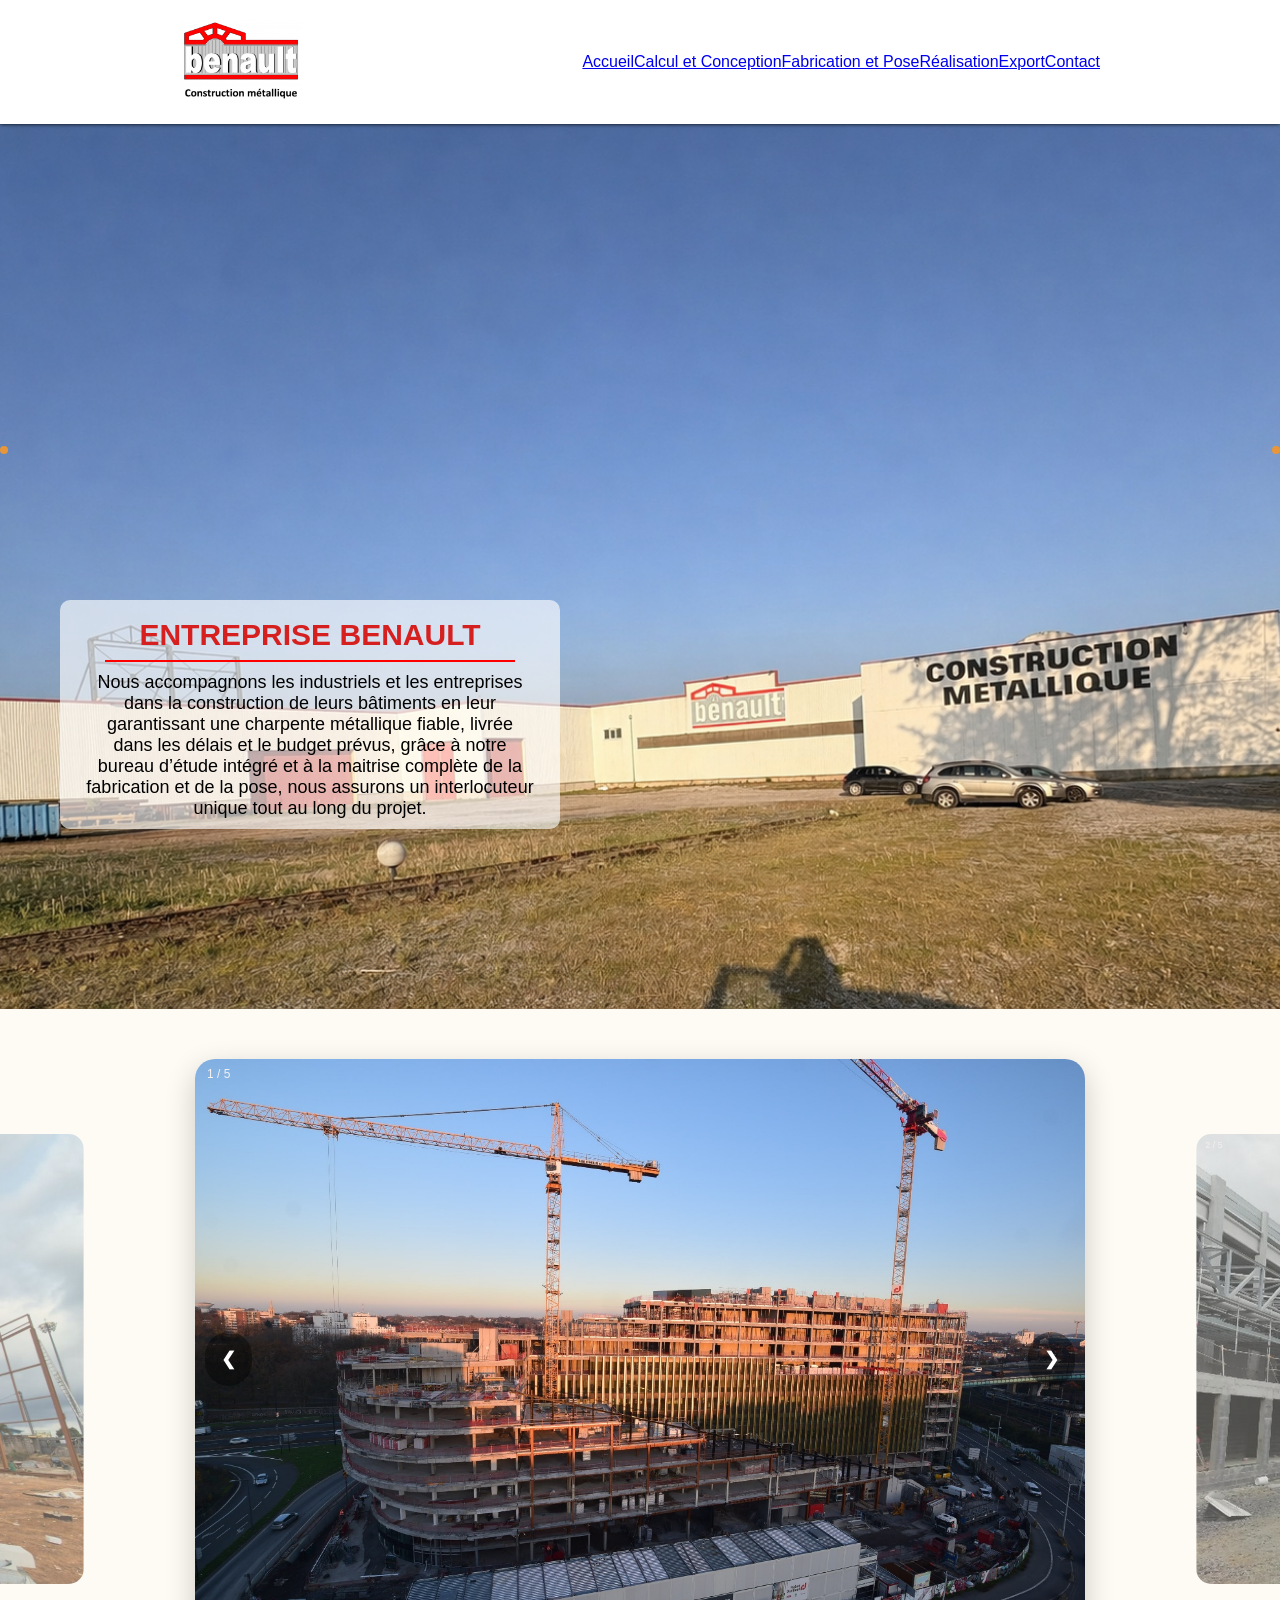
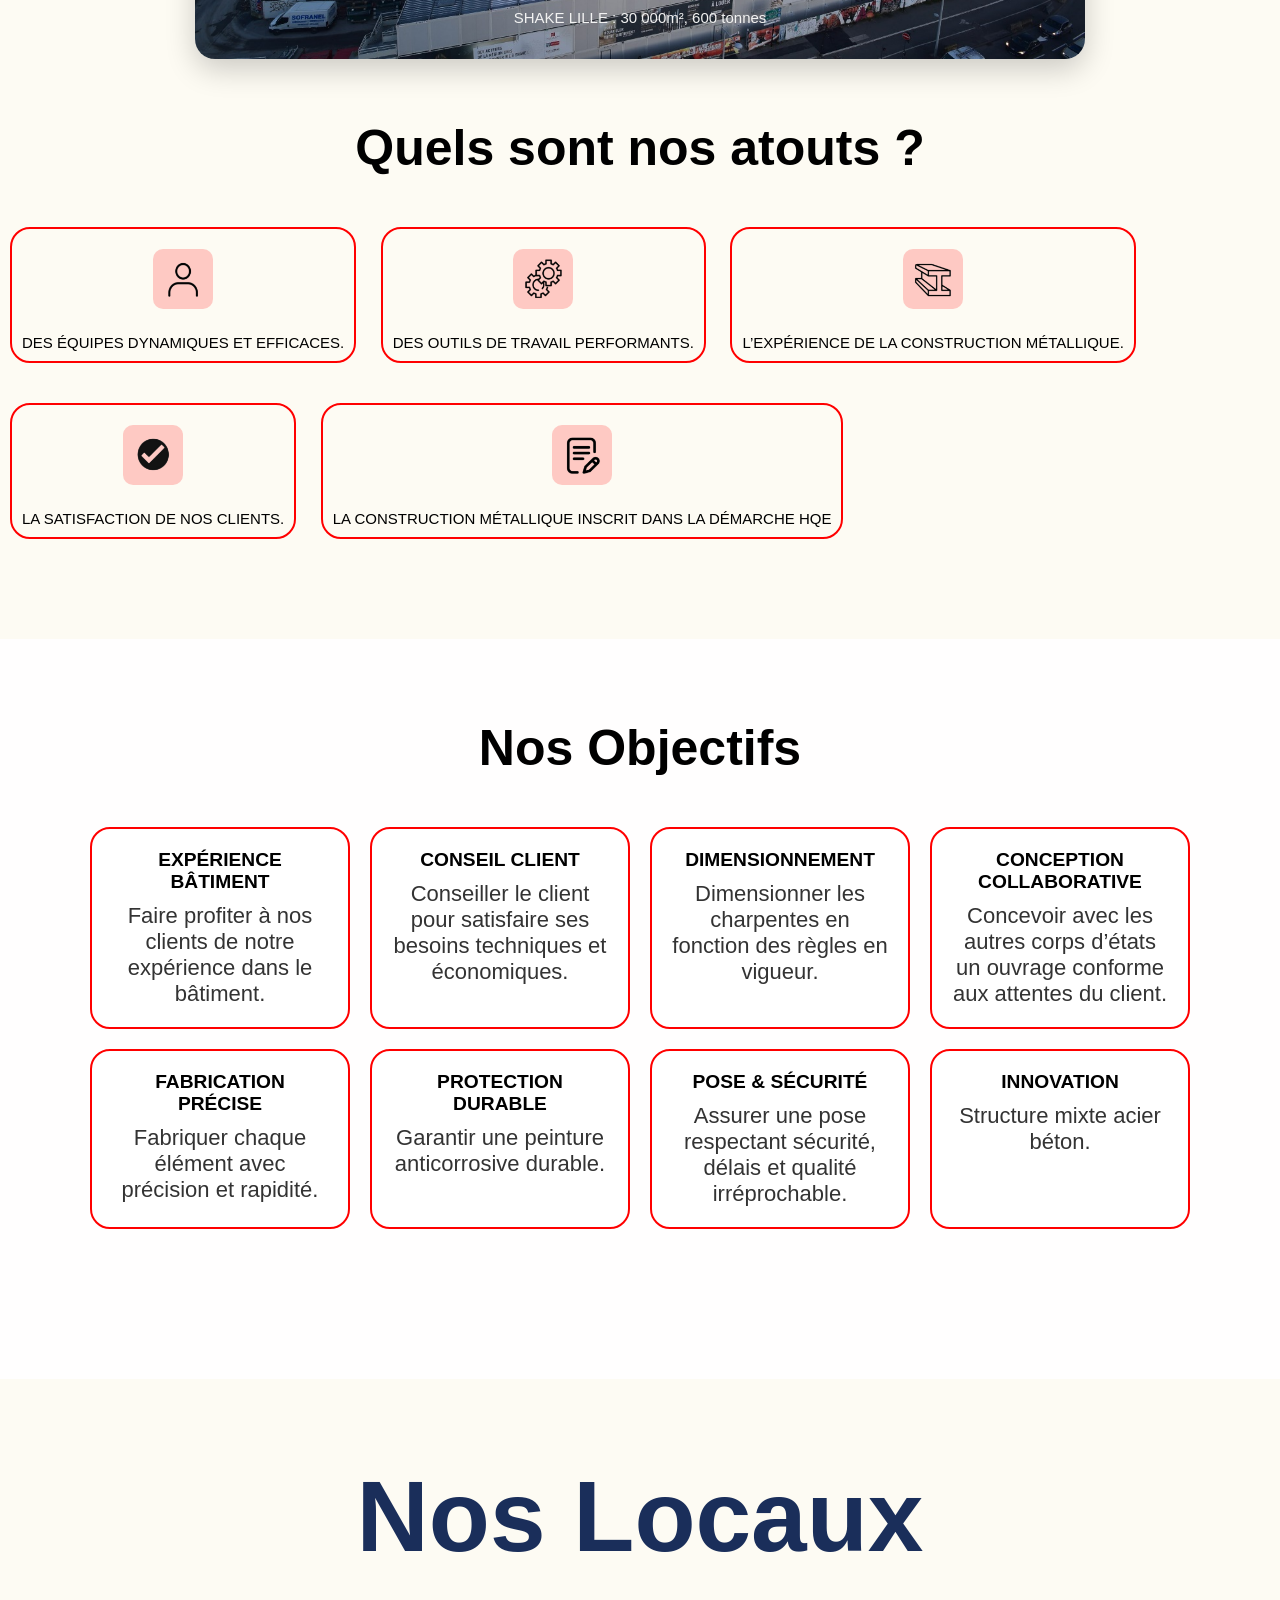
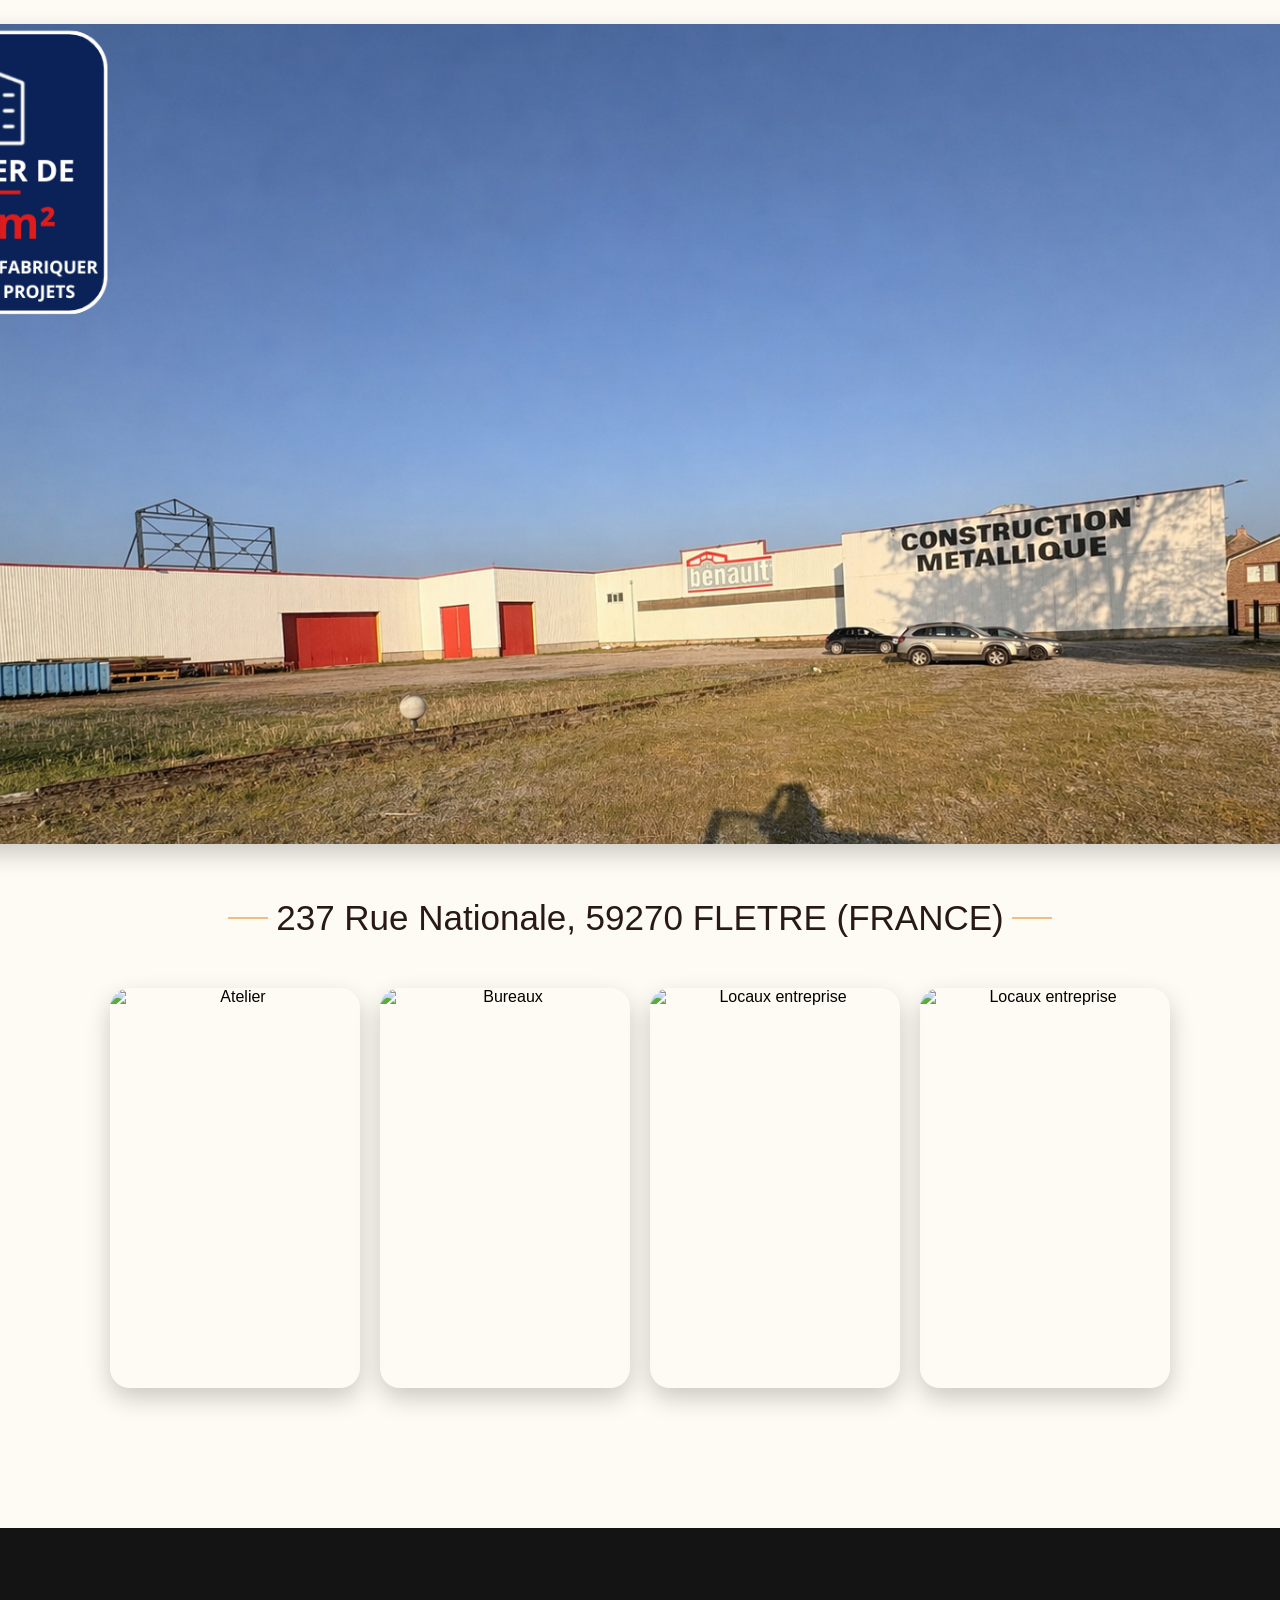
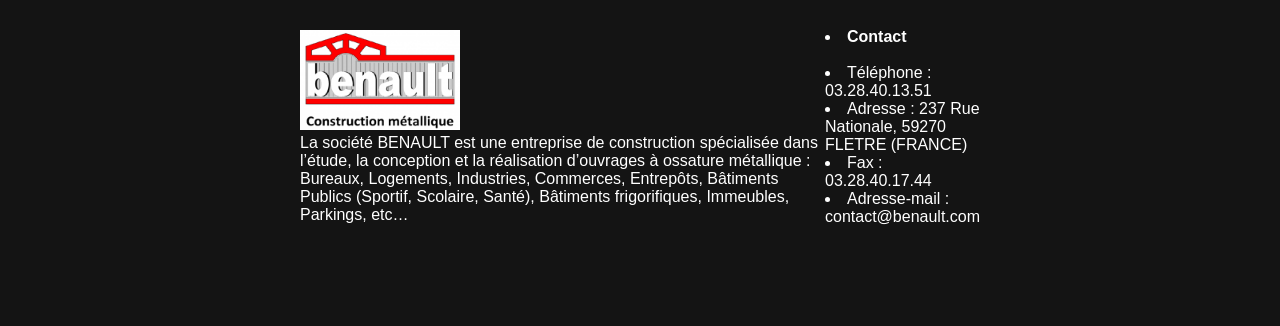
==== commit 6044ccb7: "Merge branch 'main' of https://github.com/ThomasDebuigne/PROJETBENAULT" ====
--- a/html/index.html
+++ b/html/index.html
@@ -6,77 +6,86 @@
         <title>BENAULT - Agence de Charpente métallique</title>
         <link rel="icon" type="image/x-icon" href="../images/logo_BENAULT.png">
         <link href="../css/index.css" rel="stylesheet">
-        <link href="../css/commun.css" rel="stylesheet">
         <link href="https://fonts.googleapis.com/css2?family=Inter:wght@300;400;600;700;800&display=swap" rel="stylesheet">
         <script src="../js/index.js" defer></script>
     </head>
     <body>
         <header>
-        <div class="logo">
-            <img src="../images/logo_BENAULT.png" alt="Logo BENAULT">
+        <div class="header-left">
+            <div class="logo">
+                <img src="../images/logo_BENAULT.png" alt="Logo entreprise BENAULT">
+            </div>
         </div>
-        <nav>
+
+
+        <!--Fil d'ariane du site -->
+        <nav class="Fil">
             <ul>
-                <li><a href="index.html" class="nav__link active">Accueil</a></li>
-                <li><a href="Calcul.html" class="nav__link">Calcul et Conception</a></li>
-                <li><a href="Fabrication.html" class="nav__link">Fabrication et Pose</a></li>
-                <li><a href="realisation.html" class="nav__link">Réalisation</a></li>
-                <li><a href="Export.html" class="nav__link">Export</a></li>
-                <li><a href="Contact.html" class="nav__link">Contact</a></li>
+                <li><a href="index.html">Accueil</a></li>
+                <li><a href="../html/Calcul.html">Calcul et Conception</a></li>
+                <li><a href="../html/Fabrication.html">Fabrication et Pose</a></li>
+                <li><a href="../html/realisation.html">Réalisation</a></li>
+                <li><a href="../html/Export.html">Export</a></li>  
+                <li><a href="../html/Contact.html">Contact</a></li>
             </ul>
         </nav>
-    </header>
-
+       
+        </header>
 <div class="hero">
     <div class="hero-text">
         <h1>Entreprise Benault</h1>
         <p>
-            Nous accompagnons les industriels et les entreprises dans la construction de leurs bâtiments en leur garantissant une charpente métallique fiable, livrée dans les délais et le budget prévus. Grâce à notre bureau d’étude intégré et à la maitrise complète de la fabrication et de la pose, nous assurons un interlocuteur unique tout au long du projet.
+            Nous accompagnons les industriels et les entreprises dans la construction de leurs bâtiments en leur garantissant une charpente métallique fiable, livrée dans les délais et le budget prévus, grâce à notre bureau d’étude intégré et à la maitrise complète de la fabrication et de la pose, nous assurons un interlocuteur unique tout au long du projet.
         </p>
     </div>
 </div>
+
 
             <!-- Slideshow container -->
 <div class="slideshow-wrapper">
     <div class="slideshow-container">
 
+
                 <!-- Full-width images with number and caption text -->
                 <div class="mySlides">
                 <div class="numbertext">1 / 5</div>
                 <img src="../images/SlidesShowImg4.jpg" >
                 <div class="text">SHAKE LILLE : 30 000m², 600 tonnes</div>
                 </div>
-            
+           
                 <div class="mySlides">
                 <div class="numbertext">2 / 5</div>
                 <img src="../images/SlidesShowImg2.jpg">
                 <div class="text">PROJET USINE REFRESCO "LE QUESNOY" : 40 000m², 650 tonnes</div>
                 </div>
-            
+           
                 <div class="mySlides">
                 <div class="numbertext">3 / 5</div>
                 <img src="../images/SlidesShowImg3.jpg">
                 <div class="text">PLATEFORME LOGISTIQUE ALL STOCK : 8 000m², 250 tonnes</div>
                 </div>
 
+
                 <div class="mySlides">
                 <div class="numbertext">4 / 5</div>
                 <img src="../images/SlidesShowImg1.jpg">
                 <div class="text">EXTENSION HERTA, SAINT POLE SUR TERNOISE : 5 000m², 300 tonnes</div>
                 </div>
 
+
                 <div class="mySlides">
                 <div class="numbertext">5 / 5</div>
                 <img src="../images/SlidesShowImg5.jpg">
                 <div class="text">SAN GEL OYEM GABON: 1 500m², 120 tonnes</div>
                 </div>
 
-            
+
+           
                 <!-- Next and previous buttons -->
                 <a class="prev" onclick="plusSlides(-1)">&#10094;</a>
                 <a class="next" onclick="plusSlides(1)">&#10095;</a>
             <br>
-            
+           
             <!-- The dots/circles -->
             <div class="dots-container">
                 <span class="dot" onclick="currentSlide(1)"></span>
@@ -87,11 +96,14 @@
 </div>
 
 
+
+
         <p class="titre-atout">Quels sont nos atouts ?</p>
     <div class="atouts">
                 <ul class="liste-atouts">
             <li><img class="icones" src="../images/Icone1.png"><br><span class="text-icones">Des équipes dynamiques et efficaces.</span>
                     <div class="details">Nous possédons des équipes d’études, de conception, de fabrication et de montage dynamiques et efficaces.</div></li>
+
 
             <li><img class="icones" src="../images/Icone2.png"><br><span class="text-icones">Des outils de travail performants.</span>
                     <div class="details">Des outils de travail performants, des Machines à Commandes Numériques reliées directement au système informatique de production (CAO-DAO) limitant ainsi l’erreur humaine et améliorant la précision des ouvrages mis en oeuvre.</div></li>
@@ -104,62 +116,79 @@
             <br>-De part sa mise en oeuvre, appartenant à la filière sèche, avec une partie importante de préfabrication en usine, l’activité chantier se résume à des assemblages rapides et de faibles nuisances pour l’environnement.</div></li>
         </ul>
 
-    </div>
+
+    </div>
+
 
 <div class="section-objectifs">
 
+
     <h2 class="titre-objectif-section">Nos Objectifs</h2>
+
 
     <div class="objectifs">
         <ul class="liste-objectifs">
 
+
             <li>
                 <span class="text-objectif">Expérience bâtiment</span>
                 <p>Faire profiter à nos clients de notre expérience dans le bâtiment.</p>
             </li>
 
+
             <li>
                 <span class="text-objectif">Conseil client</span>
                 <p>Conseiller le client pour satisfaire ses besoins techniques et économiques.</p>
             </li>
 
+
             <li>
                 <span class="text-objectif">Dimensionnement</span>
                 <p>Dimensionner les charpentes en fonction des règles en vigueur.</p>
             </li>
 
+
             <li>
                 <span class="text-objectif">Conception collaborative</span>
                 <p>Concevoir avec les autres corps d’états un ouvrage conforme aux attentes du client.</p>
             </li>
 
+
             <li>
                 <span class="text-objectif">Fabrication précise</span>
                 <p>Fabriquer chaque élément avec précision et rapidité.</p>
             </li>
 
+
             <li>
                 <span class="text-objectif">Protection durable</span>
                 <p>Garantir une peinture anticorrosive durable.</p>
             </li>
 
+
             <li>
                 <span class="text-objectif">Pose & sécurité</span>
                 <p>Assurer une pose respectant sécurité, délais et qualité irréprochable.</p>
             </li>
 
+
             <li>
                 <span class="text-objectif">Innovation</span>
                 <p>Structure mixte acier béton.</p>
             </li>
 
+
         </ul>
     </div>
 
-</div>
+
+</div>
+
+
 
 
 <div class="section-locaux">
+
 
     <div class="locaux-container">
         <!-- TEXTE -->
@@ -185,13 +214,18 @@
             <img src="../images/local3.jpg" alt="Locaux entreprise">
             <img src="../images/local4.jpg" alt="Locaux entreprise">
 
+
         </div>
 
-    </div>
-
-</div>
+
+    </div>
+
+
+</div>
+
 
     </body>
+
 
     <footer>
                         <div class="Description">
@@ -199,6 +233,7 @@
                                 <br>
                                 <p>La société BENAULT est une entreprise de construction spécialisée dans l’étude, la conception et la réalisation d’ouvrages à ossature métallique : Bureaux, Logements, Industries, Commerces, Entrepôts, Bâtiments Publics (Sportif, Scolaire, Santé), Bâtiments frigorifiques, Immeubles, Parkings, etc…</p>
                         </div>
+
 
                         <nav class="Contact">
                                 <ul>
@@ -211,5 +246,6 @@
                                 </ul>
                             </nav>
 
+
     </footer>
- </html>+ </html>
--- a/css/index.css
+++ b/css/index.css
@@ -5,30 +5,36 @@
     font-family: -apple-system, BlinkMacSystemFont, "Segoe UI", Roboto, Helvetica, Arial, sans-serif;
 }
 
+
 /*Début du css du fil d'ariane*/
 header{
     position: fixed;    
-    top: 0; 
+    top: 0;
     left: 0;
     right: 0;
     z-index: 10;
+
 
     display: flex;
     justify-content: space-between;
     align-items: center;
     padding: 20px 180px;
     box-shadow: 0 0 4px #000;
-    background-color: rgb(255, 255, 255); 
-}
+    background-color: rgb(255, 255, 255);
+}
+
 
 header .logo img {
     height: 80px;
 }
 
+
 nav ul {
     list-style: none;
     display: flex;
 }
+
+
 
 
 .Devanture {
@@ -38,18 +44,21 @@
     display: block;
 }
 
+
 .hero {
     position: relative;
     display: flex;
     justify-content: space-between;
     align-items: center;
 
+
     margin-top: 0;
     padding: 500px 60px 100px 60px; 
 
-    overflow: hidden;
-
-}
+
+    background: url("../images/Photo entreprise BENAULT.jpg") center/cover no-repeat;
+}
+
 
 .hero::before {
     content: "";
@@ -68,13 +77,17 @@
     color: rgb(214, 32, 32);
     position: relative;
     z-index: 2; 
+    text-align: center;
 
     margin-right: 100px;
+    margin-bottom: 80px;
     padding: 10px 25px 10px 25px;
 
-    background-color: #ffffff;
+
+    background-color: #ffffffa1;
     border-radius: 10px;
 }
+
 
 .hero-text h1 {
     font-family: -apple-system, BlinkMacSystemFont, "Segoe UI", Roboto, Helvetica, Arial, sans-serif;
@@ -87,6 +100,7 @@
     line-height: 50px;
     margin: 0 20px; 
 }
+
 
 .hero-text p {
     text-align: center;
@@ -98,6 +112,7 @@
 }
 
 
+
 body {
     background-color: #fdfbf3;
     padding-top: 100px;
@@ -112,6 +127,7 @@
 }
 /* --------- Diaporama d'images ------------*/
 
+
 .slideshow-wrapper {
     width: 100%;
     max-width: 1250px;
@@ -119,6 +135,7 @@
     position: relative;
     padding: 0 180px; /* espace pour les slides latérales */
 }
+
 
 /* Centrer le diaporama au milieu de l'écran */
 .slideshow-container {
@@ -130,7 +147,8 @@
     border-radius: 20px;
 }
 
-  
+
+ 
   /* Hide the images by default */
   .mySlides {
     position: absolute;
@@ -144,7 +162,8 @@
     overflow: hidden;
 }
 
-  
+
+ 
   /* Next & previous buttons */
  .prev, .next {
     cursor: pointer;
@@ -161,16 +180,16 @@
     border-radius: 50px;
     background-color: rgba(0,0,0,0.4); /* ← toujours visible */
 }
-  
-  
+ 
+ 
 .prev { left: 10px; }
 .next { right: 10px; }
-  
+ 
   /* On hover, add a black background color with a little bit see-through */
  .prev:hover, .next:hover {
     background-color: rgba(0,0,0,0.8);
 }
-  
+ 
   /* Caption text */
   .text {
     color: #f2f2f2;
@@ -181,7 +200,7 @@
     width: 100%;
     text-align: center;
   }
-  
+ 
   /* Number text (1/3 etc) */
   .numbertext {
     color: #f2f2f2;
@@ -190,22 +209,29 @@
     position: absolute;
     top: 0;
   }
-  
+ 
   /* The dots/bullets/indicators */
  
 
-  
+
+  .active, .dot:hover {
+    background-color: #717171;
+  }
+ 
   /* Fading animation */
   .fade {
     animation-name: fade;
     animation-duration: 1.5s;
   }
 
+
   .mySlides img {
     width: 100%;
     height: 100%;
     object-fit: cover;
 }
+
+
 
 
 .mySlides.active {
@@ -223,6 +249,7 @@
     z-index: 2;
     transform: translateX(100%) scale(0.75);
 }
+
 
 .mySlides::after {
     content: "";
@@ -232,30 +259,36 @@
     pointer-events: none;
 }
 
+
 /* gauche */
 .prevSlide::after {
     background: linear-gradient(to right, rgba(0,0,0,0.6), transparent);
 }
 
+
 /* droite */
 .nextSlide::after {
     background: linear-gradient(to left, rgba(0,0,0,0.6), transparent);
 }
-  
+ 
   @keyframes fade {
     from {opacity: .4}
     to {opacity: 1}
   }
 
+
   /* ----- Fin diapo images ----- */
 
+
   /* ----- Corps Principale de la page ----- */
+
 
   .atouts {
     margin-bottom: 50px;
     display: flex;
     justify-content: center;
   }
+
 
   .titre-atout {
     font-weight: bold;
@@ -264,6 +297,7 @@
     display: flex;
     justify-content: center;
   }
+
 
   .atouts li {
     position: relative;
@@ -276,14 +310,17 @@
     margin: 40px 10px 0 10px;
     list-style: none;
 
+
     transition: transform 0.3s ease, box-shadow 0.3s ease;
     position: relative;
   }
+
 
   .atouts .text-icones{
     font-size: 15px;
     text-transform: uppercase;
   }
+
 
   /* Grossissement */
     .atouts li:hover {
@@ -292,15 +329,18 @@
         z-index: 2;
     }
 
+
     .details {
-    position: absolute;   
+    position: absolute;  
     top: 100%;            
     left: 0;
     width: 100%;
+
 
     opacity: 0;
     transform: translateY(10px);
     transition: all 0.3s ease;
+
 
     background-color: white;
     color: black;
@@ -308,14 +348,17 @@
     border-radius: 10px;
     font-size: 14px;
 
+
     box-shadow: 0 10px 25px rgba(0,0,0,0.2);
     z-index: 10;
     }
+
 
     .atouts li:hover .details {
     opacity: 1;
     transform: translateY(0);
     }
+
 
     .icones{
     display: block;
@@ -330,7 +373,12 @@
 
 
 
+
+
+
+
 /* ----- SECTION OBJECTIFS ----- */
+
 
 .section-objectifs {
     background-color: #ffffffe5; /* change la couleur ici */
@@ -338,6 +386,7 @@
     padding-bottom: 150px;
     margin-top: 50px;
 }
+
 
 /* Titre dans le bloc */
 .titre-objectif-section {
@@ -347,12 +396,14 @@
     margin-bottom: 50px;
 }
 
+
 /* Reprend ton système existant */
 .objectifs {
     display: flex;
     justify-content: center;
 }
 
+
 .liste-objectifs {
     display: flex;
     flex-wrap: wrap;
@@ -360,6 +411,7 @@
     gap: 20px;
     max-width: 1200px;
 }
+
 
 .objectifs li {
     border: 2px solid rgb(255, 0, 0);
@@ -370,13 +422,16 @@
     text-align: center;
     background-color: #fff;
 
+
     transition: transform 0.3s ease, box-shadow 0.3s ease;
 }
+
 
 .objectifs li:hover {
     transform: scale(1.05);
     box-shadow: 0 10px 25px rgba(0,0,0,0.2);
 }
+
 
 .text-objectif {
     font-weight: bold;
@@ -386,13 +441,17 @@
     margin-bottom: 10px;
 }
 
+
 .objectifs li p {
     font-size: 22px;
     color: #333;
 }
 
 
+
+
 /* ----- SECTION LOCAUX ----- */
+
 
 .section-locaux {
     padding: 80px 40px;
@@ -400,7 +459,9 @@
     margin-bottom: 60px;
     background-color: #fdfbf3;
 
-}
+
+}
+
 
 .locaux-container {
     display: flex;
@@ -413,6 +474,7 @@
     text-align: center;
 }
 
+
 /* TEXTE */
 .locaux-titre-wrapper {
     display: flex;
@@ -440,10 +502,6 @@
 
 .locaux-titre-rule {
     flex: 1;
-    max-width: 80px;
-    height: 2px;
-    background: #e0e0e0;
-    position: relative;
 }
 
 .locaux-titre-rule.rule-left::after,
@@ -469,6 +527,7 @@
     gap: 8px;
 }
 
+
 .locaux-adresse::before,
 .locaux-adresse::after {
     content: '';
@@ -479,6 +538,7 @@
     opacity: 0.6;
 }
 
+
 /* IMAGES */
 .locaux-images {
     flex: 1;
@@ -486,6 +546,7 @@
     gap: 20px;
     justify-content: center;
 }
+
 
 /* format vertical */
 .locaux-images img {
@@ -494,6 +555,7 @@
     object-fit: cover;
     border-radius: 20px;
 
+
     box-shadow: 0 10px 25px rgba(0,0,0,0.2);
     transition: transform 0.3s ease;
 }
@@ -517,195 +579,51 @@
   /* ----- Fin Corps Principale de la page ----- */
 
 
-/* ================= RESPONSIVE ================= */
-
-/* Tablettes */
-@media (max-width: 1200px) {
-    .hero {
-        padding: 180px 40px;
-        gap: 40px;
-    }
-
-    .hero-text h1 {
-        font-size: 50px;
-    }
-
-    .hero-text p {
-        font-size: 22px;
-    }
-
-    .hero-logo img {
-        width: 300px;
-    }
-
-    .slideshow-wrapper {
-        padding: 0 80px;
-    }
-
-    .slideshow-container {
-        height: 500px;
-    }
-
-    .locaux-container {
-        flex-direction: column;
-        text-align: center;
-    }
-
-    footer {
-        padding: 80px 80px;
-    }
-}
-
-/* Mobiles */
-@media (max-width: 768px) {
-    body {
-        padding-top: 0;
-    }
-
-    .hero {
-        flex-direction: column;
-        padding: 120px 20px;
-        text-align: center;
-    }
-
-    .hero-text {
-        margin-right: 0;
-        max-width: 100%;
-    }
-
-    .hero-text h1 {
-        font-size: 36px;
-    }
-
-    .hero-text p {
-        font-size: 18px;
-    }
-
-    .hero-logo {
-        margin-left: 0;
-        padding: 20px;
-    }
-
-    .hero-logo img {
-        width: 220px;
-    }
-
-    .slideshow-wrapper {
-        max-width: 100%;
-        padding: 0 20px;
-        margin: 40px auto;
-    }
-
-    .slideshow-container {
-        height: 300px;
-        overflow: hidden;
-    }
-
-    .mySlides.prevSlide,
-    .mySlides.nextSlide {
-        opacity: 0;
-        transform: scale(1);
-    }
-
-    .prev,
-    .next {
-        padding: 12px;
-        font-size: 14px;
-    }
-
-    .titre-atout,
-    .titre-objectif-section {
-        font-size: 34px;
-        text-align: center;
-    }
-
-    .atouts ul {
-        display: flex;
-        flex-direction: column;
-        align-items: center;
-    }
-
-    .atouts li {
-        width: 90%;
-        text-align: center;
-    }
-
-    .section-objectifs {
-        padding: 60px 20px 100px;
-    }
-
-    .liste-objectifs {
-        flex-direction: column;
-        align-items: center;
-    }
-
-    .objectifs li {
-        width: 90%;
-    }
-
-    .section-locaux {
-        padding: 60px 20px;
-    }
-
-    .locaux-container {
-        flex-direction: column;
-        gap: 30px;
-    }
-
-    .locaux-text h2 {
-        font-size: 32px;
-    }
-
-    .locaux-text p,
-    .locaux-text li {
-        font-size: 16px;
-    }
-
-    .locaux-images {
-        flex-direction: column;
-        align-items: center;
-    }
-
-    .locaux-images img {
-        width: 90%;
-        height: 320px;
-    }
-
-
-}
-
-/* Très petits écrans */
-@media (max-width: 480px) {
-    .hero {
-        padding: 90px 15px;
-    }
-
-    .hero-text h1 {
-        font-size: 28px;
-    }
-
-    .hero-text p {
-        font-size: 16px;
-    }
-
-    .hero-logo img {
-        width: 180px;
-    }
-
-    .slideshow-container {
-        height: 240px;
-    }
-
-    .titre-atout,
-    .titre-objectif-section {
-        font-size: 28px;
-    }
-
-    .objectifs li p {
-        font-size: 17px;
-    }
-
-    .locaux-images img {
-        height: 260px;
-    }
-}+
+
+
+
+  /* ---- Footer ---- */
+
+
+ footer{
+    background-color: rgb(20, 20, 20);
+    padding: 100px 300px;
+    width: 100%;
+    box-sizing: border-box;
+    display: flex;              
+    justify-content: space-between;
+    align-items: center;
+    color: white;
+}
+
+
+.Description {
+    max-width: 600px;
+}
+
+
+
+
+.Logo_footer {
+    width: 160px;
+    height: 100px;
+}
+
+
+footer .Contact ul {
+    display: list-item;
+    padding: 0;
+}
+
+
+footer .Contact li {
+    display: list-item;
+    padding: 0;
+    list-style: inside;
+}
+
+
+.Gras {
+    font-weight: bold;
+}
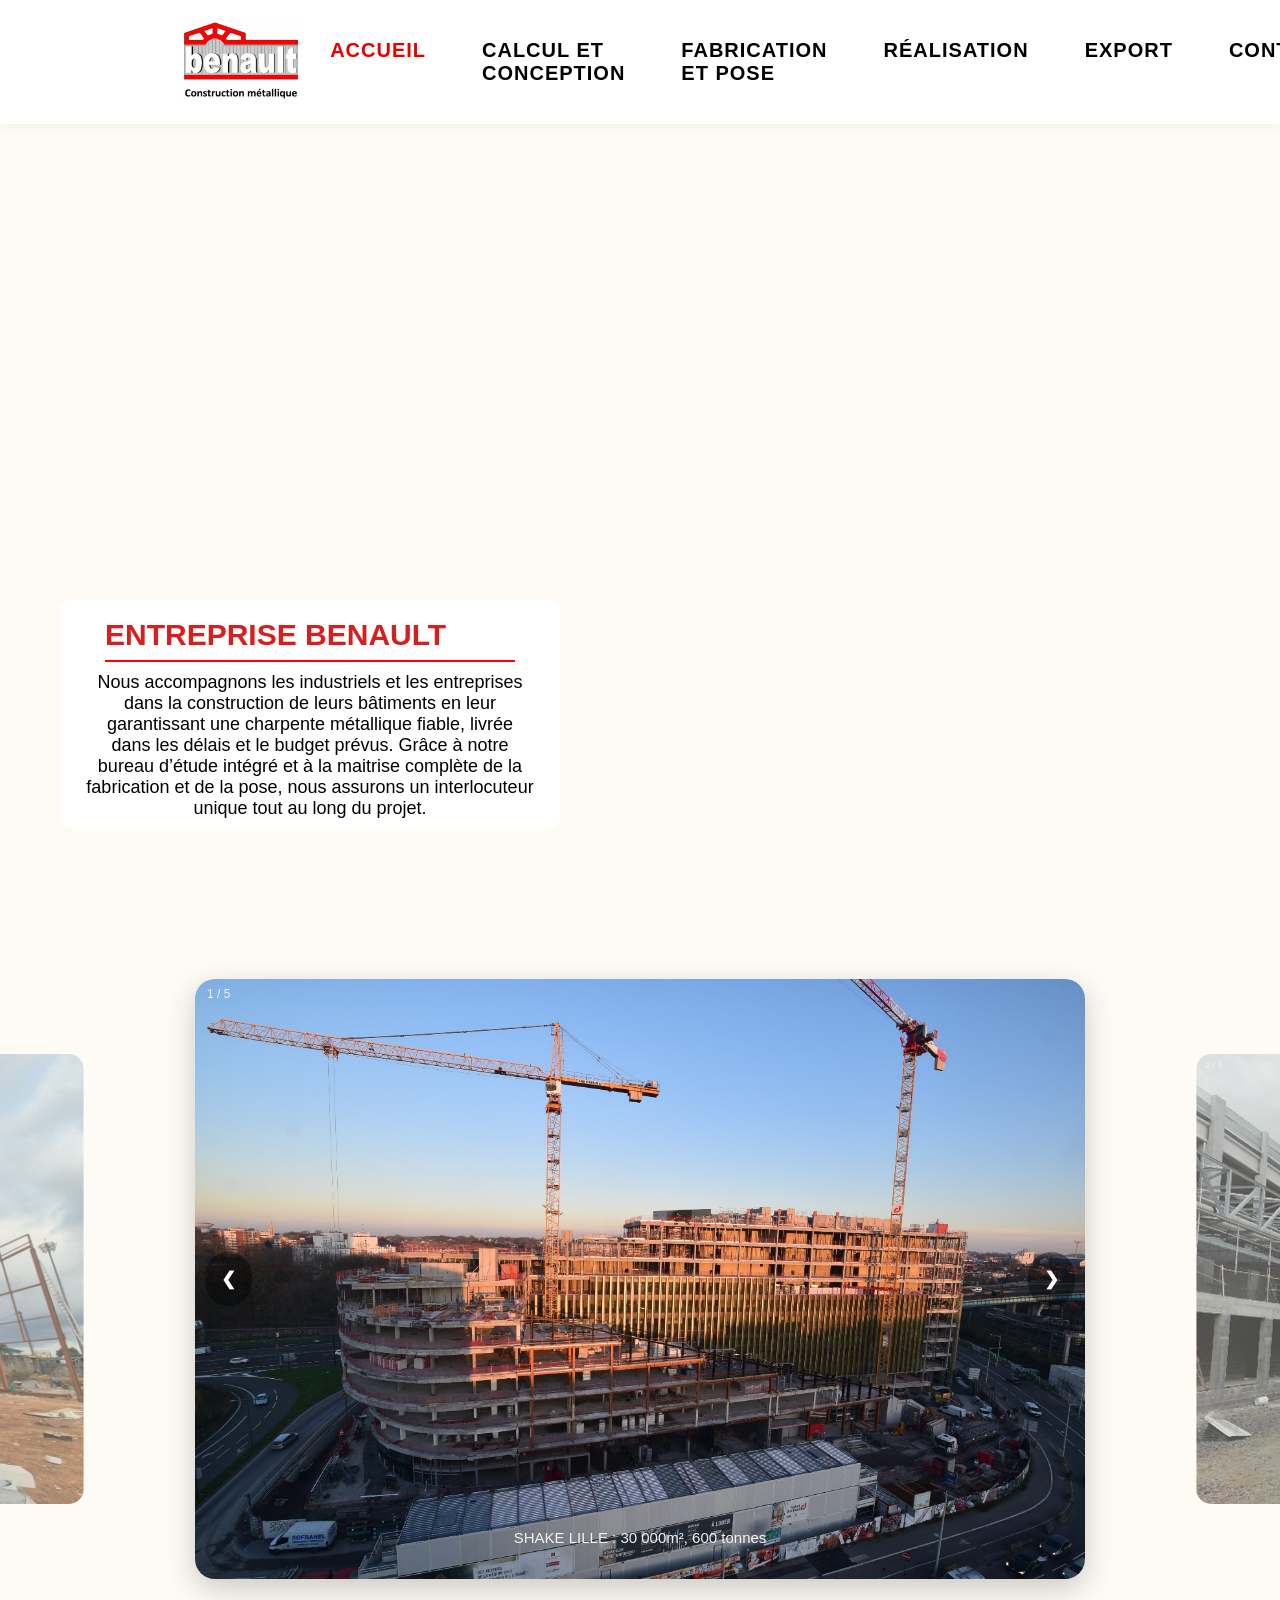
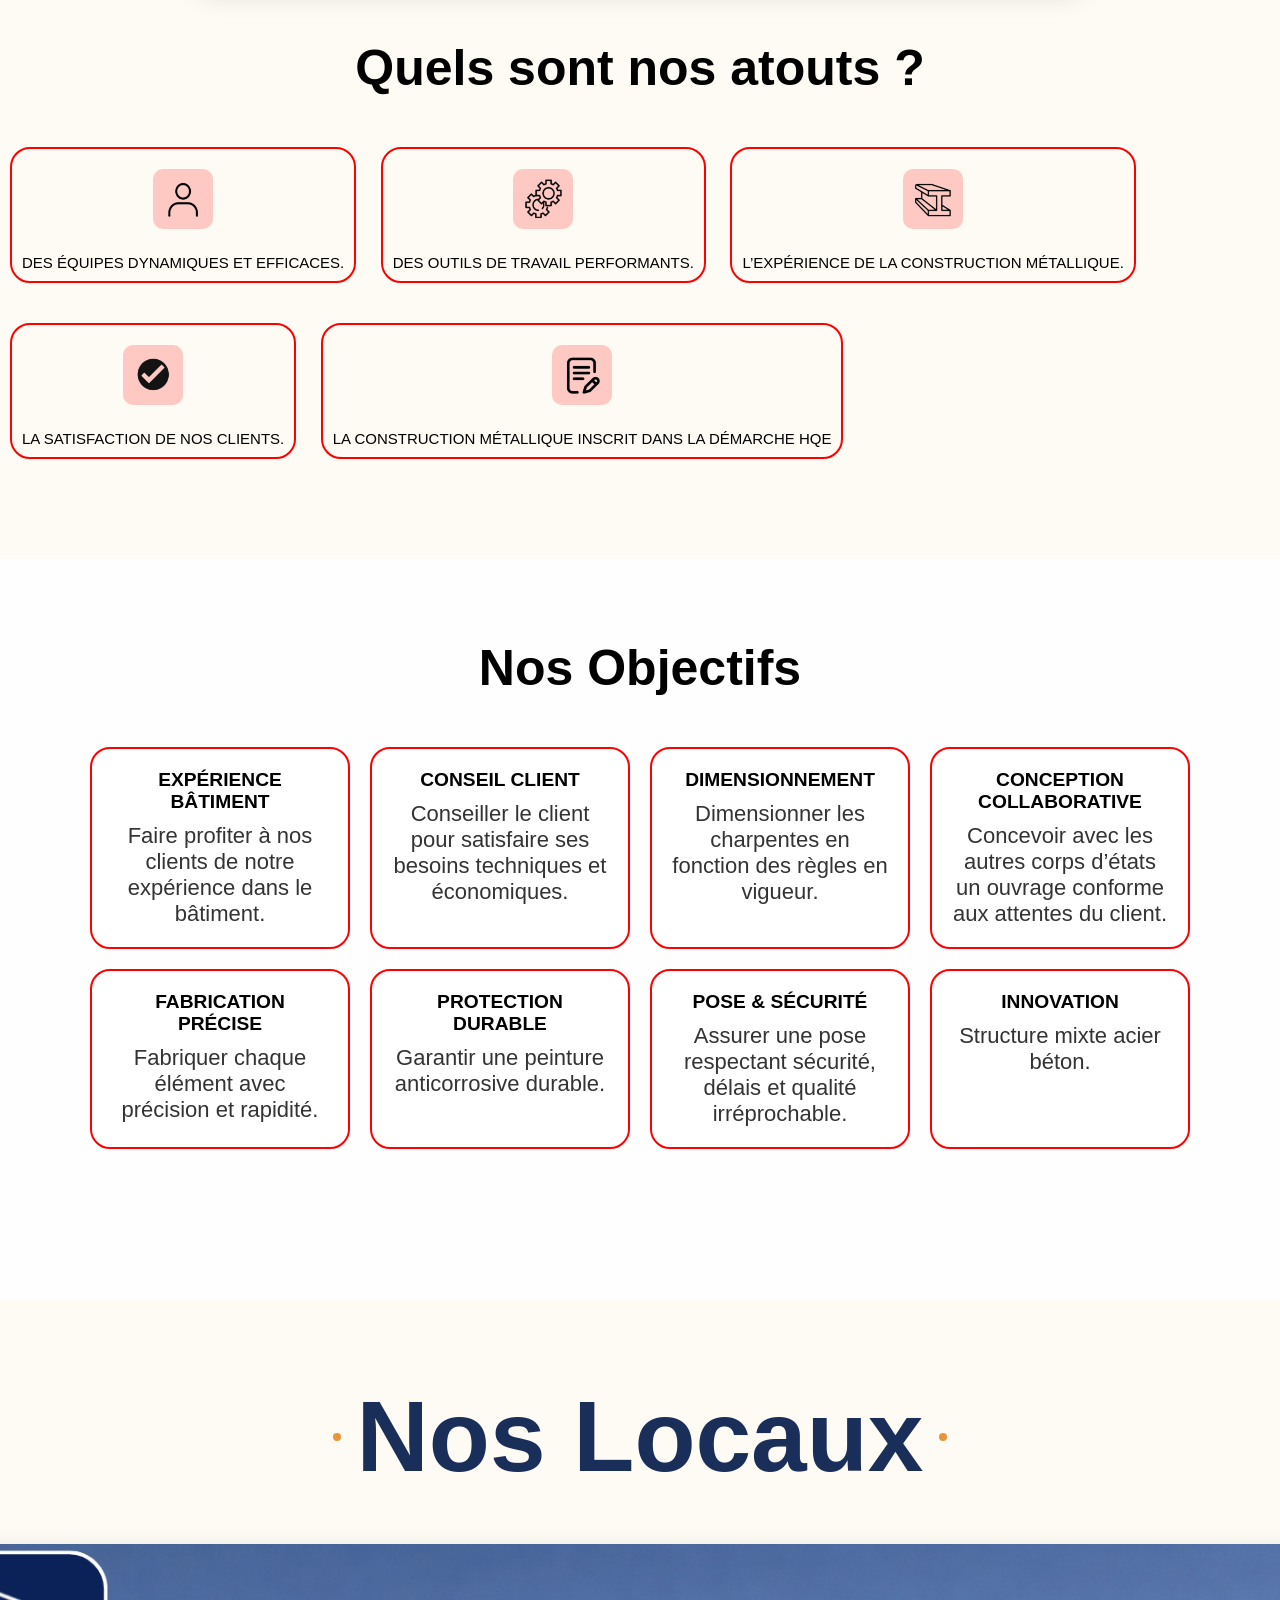
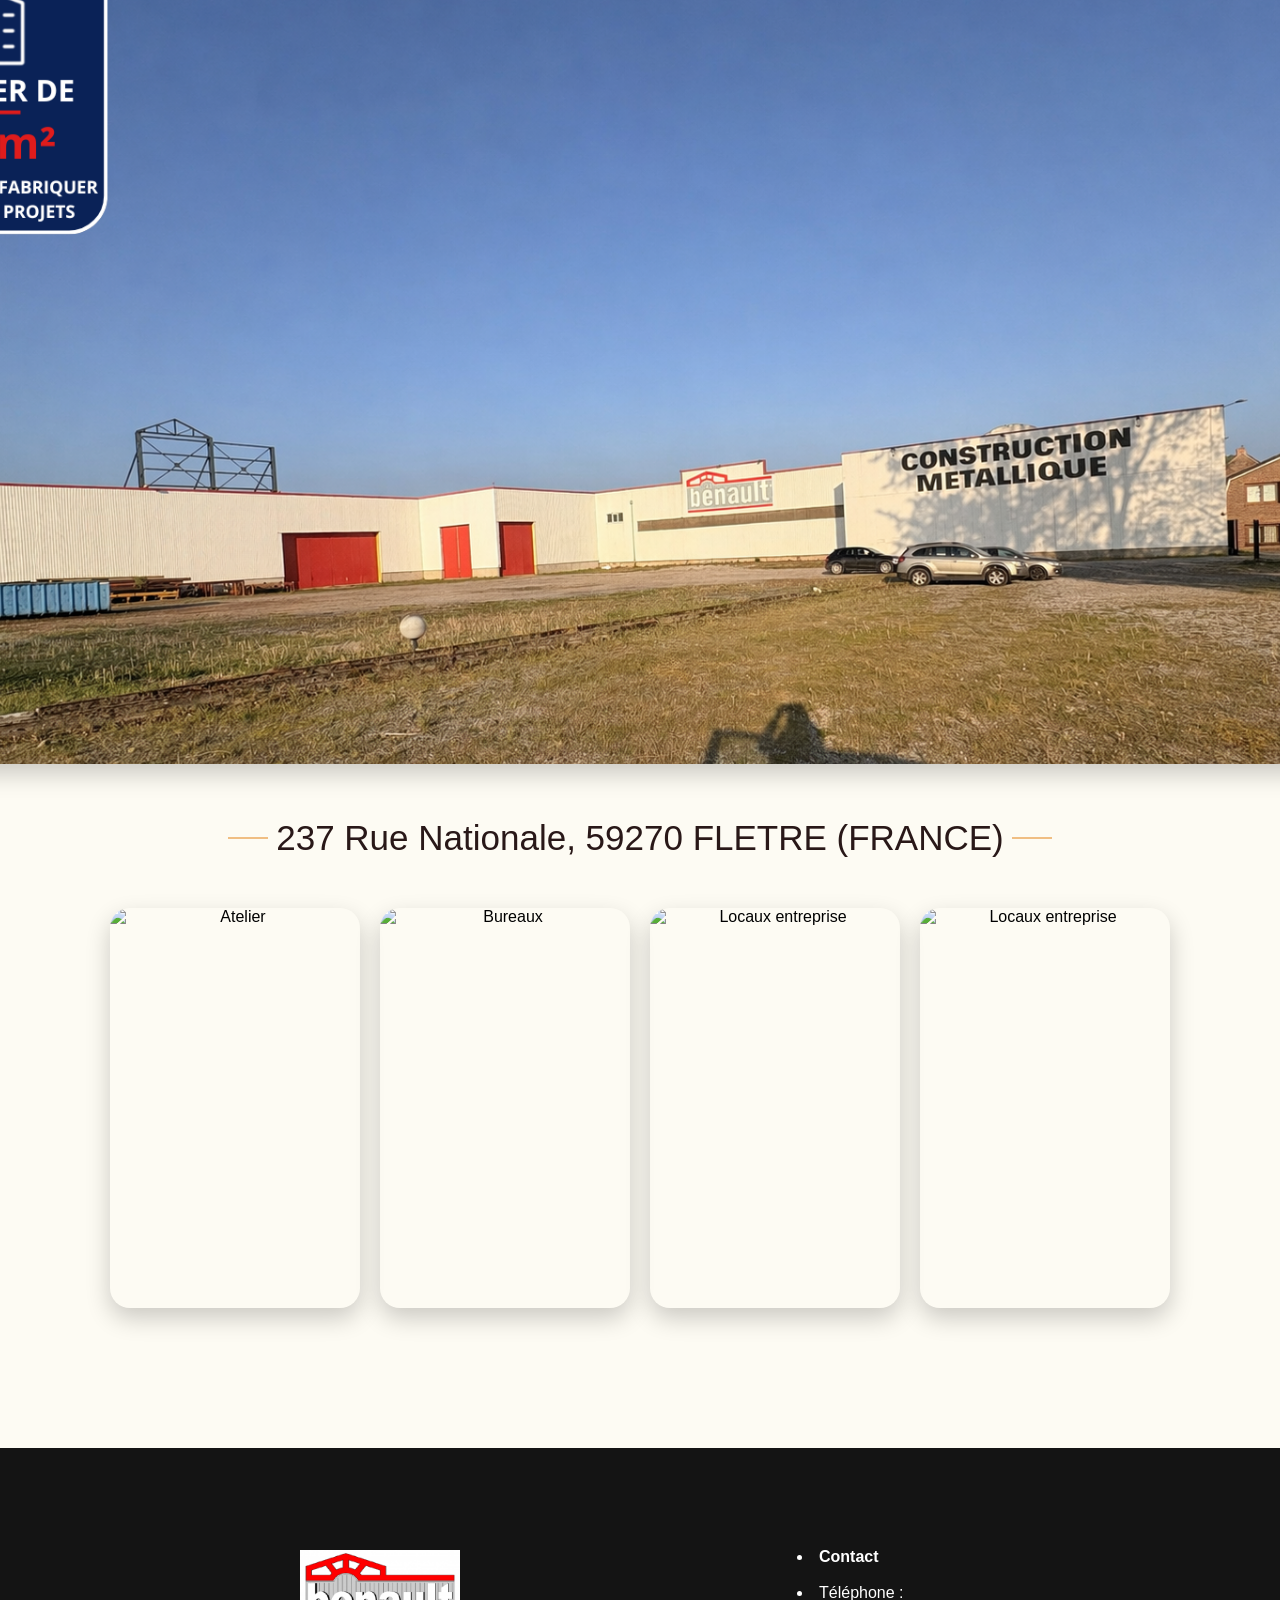
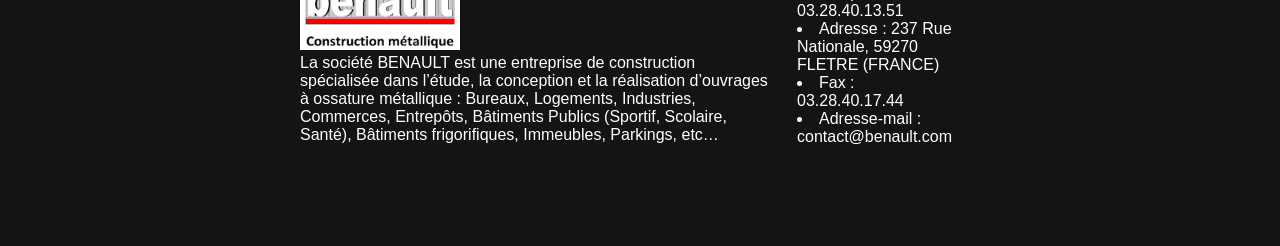
==== commit ebdd59b1: "Nickel" ====
--- a/html/index.html
+++ b/html/index.html
@@ -6,86 +6,77 @@
         <title>BENAULT - Agence de Charpente métallique</title>
         <link rel="icon" type="image/x-icon" href="../images/logo_BENAULT.png">
         <link href="../css/index.css" rel="stylesheet">
+        <link href="../css/commun.css" rel="stylesheet">
         <link href="https://fonts.googleapis.com/css2?family=Inter:wght@300;400;600;700;800&display=swap" rel="stylesheet">
         <script src="../js/index.js" defer></script>
     </head>
     <body>
         <header>
-        <div class="header-left">
-            <div class="logo">
-                <img src="../images/logo_BENAULT.png" alt="Logo entreprise BENAULT">
-            </div>
+        <div class="logo">
+            <img src="../images/logo_BENAULT.png" alt="Logo BENAULT">
         </div>
-
-
-        <!--Fil d'ariane du site -->
-        <nav class="Fil">
+        <nav>
             <ul>
-                <li><a href="index.html">Accueil</a></li>
-                <li><a href="../html/Calcul.html">Calcul et Conception</a></li>
-                <li><a href="../html/Fabrication.html">Fabrication et Pose</a></li>
-                <li><a href="../html/realisation.html">Réalisation</a></li>
-                <li><a href="../html/Export.html">Export</a></li>  
-                <li><a href="../html/Contact.html">Contact</a></li>
+                <li><a href="index.html" class="nav__link active">Accueil</a></li>
+                <li><a href="Calcul.html" class="nav__link">Calcul et Conception</a></li>
+                <li><a href="Fabrication.html" class="nav__link">Fabrication et Pose</a></li>
+                <li><a href="realisation.html" class="nav__link">Réalisation</a></li>
+                <li><a href="Export.html" class="nav__link">Export</a></li>
+                <li><a href="Contact.html" class="nav__link">Contact</a></li>
             </ul>
         </nav>
-       
-        </header>
+    </header>
+
 <div class="hero">
     <div class="hero-text">
         <h1>Entreprise Benault</h1>
         <p>
-            Nous accompagnons les industriels et les entreprises dans la construction de leurs bâtiments en leur garantissant une charpente métallique fiable, livrée dans les délais et le budget prévus, grâce à notre bureau d’étude intégré et à la maitrise complète de la fabrication et de la pose, nous assurons un interlocuteur unique tout au long du projet.
+            Nous accompagnons les industriels et les entreprises dans la construction de leurs bâtiments en leur garantissant une charpente métallique fiable, livrée dans les délais et le budget prévus. Grâce à notre bureau d’étude intégré et à la maitrise complète de la fabrication et de la pose, nous assurons un interlocuteur unique tout au long du projet.
         </p>
     </div>
 </div>
-
 
             <!-- Slideshow container -->
 <div class="slideshow-wrapper">
     <div class="slideshow-container">
 
-
                 <!-- Full-width images with number and caption text -->
                 <div class="mySlides">
                 <div class="numbertext">1 / 5</div>
                 <img src="../images/SlidesShowImg4.jpg" >
                 <div class="text">SHAKE LILLE : 30 000m², 600 tonnes</div>
                 </div>
-           
+            
                 <div class="mySlides">
                 <div class="numbertext">2 / 5</div>
                 <img src="../images/SlidesShowImg2.jpg">
                 <div class="text">PROJET USINE REFRESCO "LE QUESNOY" : 40 000m², 650 tonnes</div>
                 </div>
-           
+            
                 <div class="mySlides">
                 <div class="numbertext">3 / 5</div>
                 <img src="../images/SlidesShowImg3.jpg">
                 <div class="text">PLATEFORME LOGISTIQUE ALL STOCK : 8 000m², 250 tonnes</div>
                 </div>
 
-
                 <div class="mySlides">
                 <div class="numbertext">4 / 5</div>
                 <img src="../images/SlidesShowImg1.jpg">
                 <div class="text">EXTENSION HERTA, SAINT POLE SUR TERNOISE : 5 000m², 300 tonnes</div>
                 </div>
 
-
                 <div class="mySlides">
                 <div class="numbertext">5 / 5</div>
                 <img src="../images/SlidesShowImg5.jpg">
                 <div class="text">SAN GEL OYEM GABON: 1 500m², 120 tonnes</div>
                 </div>
 
-
-           
+            
                 <!-- Next and previous buttons -->
                 <a class="prev" onclick="plusSlides(-1)">&#10094;</a>
                 <a class="next" onclick="plusSlides(1)">&#10095;</a>
             <br>
-           
+            
             <!-- The dots/circles -->
             <div class="dots-container">
                 <span class="dot" onclick="currentSlide(1)"></span>
@@ -96,14 +87,11 @@
 </div>
 
 
-
-
         <p class="titre-atout">Quels sont nos atouts ?</p>
     <div class="atouts">
                 <ul class="liste-atouts">
             <li><img class="icones" src="../images/Icone1.png"><br><span class="text-icones">Des équipes dynamiques et efficaces.</span>
                     <div class="details">Nous possédons des équipes d’études, de conception, de fabrication et de montage dynamiques et efficaces.</div></li>
-
 
             <li><img class="icones" src="../images/Icone2.png"><br><span class="text-icones">Des outils de travail performants.</span>
                     <div class="details">Des outils de travail performants, des Machines à Commandes Numériques reliées directement au système informatique de production (CAO-DAO) limitant ainsi l’erreur humaine et améliorant la précision des ouvrages mis en oeuvre.</div></li>
@@ -116,79 +104,62 @@
             <br>-De part sa mise en oeuvre, appartenant à la filière sèche, avec une partie importante de préfabrication en usine, l’activité chantier se résume à des assemblages rapides et de faibles nuisances pour l’environnement.</div></li>
         </ul>
 
-
-    </div>
-
+    </div>
 
 <div class="section-objectifs">
 
-
     <h2 class="titre-objectif-section">Nos Objectifs</h2>
-
 
     <div class="objectifs">
         <ul class="liste-objectifs">
 
-
             <li>
                 <span class="text-objectif">Expérience bâtiment</span>
                 <p>Faire profiter à nos clients de notre expérience dans le bâtiment.</p>
             </li>
 
-
             <li>
                 <span class="text-objectif">Conseil client</span>
                 <p>Conseiller le client pour satisfaire ses besoins techniques et économiques.</p>
             </li>
 
-
             <li>
                 <span class="text-objectif">Dimensionnement</span>
                 <p>Dimensionner les charpentes en fonction des règles en vigueur.</p>
             </li>
 
-
             <li>
                 <span class="text-objectif">Conception collaborative</span>
                 <p>Concevoir avec les autres corps d’états un ouvrage conforme aux attentes du client.</p>
             </li>
 
-
             <li>
                 <span class="text-objectif">Fabrication précise</span>
                 <p>Fabriquer chaque élément avec précision et rapidité.</p>
             </li>
 
-
             <li>
                 <span class="text-objectif">Protection durable</span>
                 <p>Garantir une peinture anticorrosive durable.</p>
             </li>
 
-
             <li>
                 <span class="text-objectif">Pose & sécurité</span>
                 <p>Assurer une pose respectant sécurité, délais et qualité irréprochable.</p>
             </li>
 
-
             <li>
                 <span class="text-objectif">Innovation</span>
                 <p>Structure mixte acier béton.</p>
             </li>
 
-
         </ul>
     </div>
 
-
-</div>
-
-
+</div>
 
 
 <div class="section-locaux">
-
 
     <div class="locaux-container">
         <!-- TEXTE -->
@@ -214,18 +185,13 @@
             <img src="../images/local3.jpg" alt="Locaux entreprise">
             <img src="../images/local4.jpg" alt="Locaux entreprise">
 
-
         </div>
 
-
-    </div>
-
-
-</div>
-
+    </div>
+
+</div>
 
     </body>
-
 
     <footer>
                         <div class="Description">
@@ -233,7 +199,6 @@
                                 <br>
                                 <p>La société BENAULT est une entreprise de construction spécialisée dans l’étude, la conception et la réalisation d’ouvrages à ossature métallique : Bureaux, Logements, Industries, Commerces, Entrepôts, Bâtiments Publics (Sportif, Scolaire, Santé), Bâtiments frigorifiques, Immeubles, Parkings, etc…</p>
                         </div>
-
 
                         <nav class="Contact">
                                 <ul>
@@ -246,6 +211,5 @@
                                 </ul>
                             </nav>
 
-
     </footer>
- </html>
+ </html>
--- a/css/index.css
+++ b/css/index.css
@@ -5,36 +5,30 @@
     font-family: -apple-system, BlinkMacSystemFont, "Segoe UI", Roboto, Helvetica, Arial, sans-serif;
 }
 
-
 /*Début du css du fil d'ariane*/
 header{
     position: fixed;    
-    top: 0;
+    top: 0; 
     left: 0;
     right: 0;
     z-index: 10;
-
 
     display: flex;
     justify-content: space-between;
     align-items: center;
     padding: 20px 180px;
     box-shadow: 0 0 4px #000;
-    background-color: rgb(255, 255, 255);
-}
-
+    background-color: rgb(255, 255, 255); 
+}
 
 header .logo img {
     height: 80px;
 }
 
-
 nav ul {
     list-style: none;
     display: flex;
 }
-
-
 
 
 .Devanture {
@@ -44,21 +38,18 @@
     display: block;
 }
 
-
 .hero {
     position: relative;
     display: flex;
     justify-content: space-between;
     align-items: center;
 
-
     margin-top: 0;
     padding: 500px 60px 100px 60px; 
 
-
-    background: url("../images/Photo entreprise BENAULT.jpg") center/cover no-repeat;
-}
-
+    overflow: hidden;
+
+}
 
 .hero::before {
     content: "";
@@ -77,17 +68,13 @@
     color: rgb(214, 32, 32);
     position: relative;
     z-index: 2; 
-    text-align: center;
 
     margin-right: 100px;
-    margin-bottom: 80px;
     padding: 10px 25px 10px 25px;
 
-
-    background-color: #ffffffa1;
+    background-color: #ffffff;
     border-radius: 10px;
 }
-
 
 .hero-text h1 {
     font-family: -apple-system, BlinkMacSystemFont, "Segoe UI", Roboto, Helvetica, Arial, sans-serif;
@@ -101,7 +88,6 @@
     margin: 0 20px; 
 }
 
-
 .hero-text p {
     text-align: center;
     font-family: -apple-system, BlinkMacSystemFont, "Segoe UI", Roboto, Helvetica, Arial, sans-serif;
@@ -112,7 +98,6 @@
 }
 
 
-
 body {
     background-color: #fdfbf3;
     padding-top: 100px;
@@ -126,7 +111,6 @@
     margin: 0;
 }
 /* --------- Diaporama d'images ------------*/
-
 
 .slideshow-wrapper {
     width: 100%;
@@ -135,7 +119,6 @@
     position: relative;
     padding: 0 180px; /* espace pour les slides latérales */
 }
-
 
 /* Centrer le diaporama au milieu de l'écran */
 .slideshow-container {
@@ -147,8 +130,7 @@
     border-radius: 20px;
 }
 
-
- 
+  
   /* Hide the images by default */
   .mySlides {
     position: absolute;
@@ -162,8 +144,7 @@
     overflow: hidden;
 }
 
-
- 
+  
   /* Next & previous buttons */
  .prev, .next {
     cursor: pointer;
@@ -180,16 +161,16 @@
     border-radius: 50px;
     background-color: rgba(0,0,0,0.4); /* ← toujours visible */
 }
- 
- 
+  
+  
 .prev { left: 10px; }
 .next { right: 10px; }
- 
+  
   /* On hover, add a black background color with a little bit see-through */
  .prev:hover, .next:hover {
     background-color: rgba(0,0,0,0.8);
 }
- 
+  
   /* Caption text */
   .text {
     color: #f2f2f2;
@@ -200,7 +181,7 @@
     width: 100%;
     text-align: center;
   }
- 
+  
   /* Number text (1/3 etc) */
   .numbertext {
     color: #f2f2f2;
@@ -209,22 +190,17 @@
     position: absolute;
     top: 0;
   }
- 
+  
   /* The dots/bullets/indicators */
  
 
-
-  .active, .dot:hover {
-    background-color: #717171;
-  }
- 
+  
   /* Fading animation */
   .fade {
     animation-name: fade;
     animation-duration: 1.5s;
   }
 
-
   .mySlides img {
     width: 100%;
     height: 100%;
@@ -232,8 +208,6 @@
 }
 
 
-
-
 .mySlides.active {
     opacity: 1;
     z-index: 3;
@@ -249,7 +223,6 @@
     z-index: 2;
     transform: translateX(100%) scale(0.75);
 }
-
 
 .mySlides::after {
     content: "";
@@ -259,36 +232,30 @@
     pointer-events: none;
 }
 
-
 /* gauche */
 .prevSlide::after {
     background: linear-gradient(to right, rgba(0,0,0,0.6), transparent);
 }
 
-
 /* droite */
 .nextSlide::after {
     background: linear-gradient(to left, rgba(0,0,0,0.6), transparent);
 }
- 
+  
   @keyframes fade {
     from {opacity: .4}
     to {opacity: 1}
   }
 
-
   /* ----- Fin diapo images ----- */
 
-
   /* ----- Corps Principale de la page ----- */
-
 
   .atouts {
     margin-bottom: 50px;
     display: flex;
     justify-content: center;
   }
-
 
   .titre-atout {
     font-weight: bold;
@@ -297,7 +264,6 @@
     display: flex;
     justify-content: center;
   }
-
 
   .atouts li {
     position: relative;
@@ -310,17 +276,14 @@
     margin: 40px 10px 0 10px;
     list-style: none;
 
-
     transition: transform 0.3s ease, box-shadow 0.3s ease;
     position: relative;
   }
-
 
   .atouts .text-icones{
     font-size: 15px;
     text-transform: uppercase;
   }
-
 
   /* Grossissement */
     .atouts li:hover {
@@ -329,18 +292,15 @@
         z-index: 2;
     }
 
-
     .details {
-    position: absolute;  
+    position: absolute;   
     top: 100%;            
     left: 0;
     width: 100%;
 
-
     opacity: 0;
     transform: translateY(10px);
     transition: all 0.3s ease;
-
 
     background-color: white;
     color: black;
@@ -348,17 +308,14 @@
     border-radius: 10px;
     font-size: 14px;
 
-
     box-shadow: 0 10px 25px rgba(0,0,0,0.2);
     z-index: 10;
     }
-
 
     .atouts li:hover .details {
     opacity: 1;
     transform: translateY(0);
     }
-
 
     .icones{
     display: block;
@@ -373,12 +330,7 @@
 
 
 
-
-
-
-
 /* ----- SECTION OBJECTIFS ----- */
-
 
 .section-objectifs {
     background-color: #ffffffe5; /* change la couleur ici */
@@ -386,7 +338,6 @@
     padding-bottom: 150px;
     margin-top: 50px;
 }
-
 
 /* Titre dans le bloc */
 .titre-objectif-section {
@@ -396,13 +347,11 @@
     margin-bottom: 50px;
 }
 
-
 /* Reprend ton système existant */
 .objectifs {
     display: flex;
     justify-content: center;
 }
-
 
 .liste-objectifs {
     display: flex;
@@ -411,7 +360,6 @@
     gap: 20px;
     max-width: 1200px;
 }
-
 
 .objectifs li {
     border: 2px solid rgb(255, 0, 0);
@@ -422,16 +370,13 @@
     text-align: center;
     background-color: #fff;
 
-
     transition: transform 0.3s ease, box-shadow 0.3s ease;
 }
-
 
 .objectifs li:hover {
     transform: scale(1.05);
     box-shadow: 0 10px 25px rgba(0,0,0,0.2);
 }
-
 
 .text-objectif {
     font-weight: bold;
@@ -441,17 +386,13 @@
     margin-bottom: 10px;
 }
 
-
 .objectifs li p {
     font-size: 22px;
     color: #333;
 }
 
 
-
-
 /* ----- SECTION LOCAUX ----- */
-
 
 .section-locaux {
     padding: 80px 40px;
@@ -459,9 +400,7 @@
     margin-bottom: 60px;
     background-color: #fdfbf3;
 
-
-}
-
+}
 
 .locaux-container {
     display: flex;
@@ -474,7 +413,6 @@
     text-align: center;
 }
 
-
 /* TEXTE */
 .locaux-titre-wrapper {
     display: flex;
@@ -502,6 +440,10 @@
 
 .locaux-titre-rule {
     flex: 1;
+    max-width: 80px;
+    height: 2px;
+    background: #e0e0e0;
+    position: relative;
 }
 
 .locaux-titre-rule.rule-left::after,
@@ -527,7 +469,6 @@
     gap: 8px;
 }
 
-
 .locaux-adresse::before,
 .locaux-adresse::after {
     content: '';
@@ -538,7 +479,6 @@
     opacity: 0.6;
 }
 
-
 /* IMAGES */
 .locaux-images {
     flex: 1;
@@ -546,7 +486,6 @@
     gap: 20px;
     justify-content: center;
 }
-
 
 /* format vertical */
 .locaux-images img {
@@ -555,7 +494,6 @@
     object-fit: cover;
     border-radius: 20px;
 
-
     box-shadow: 0 10px 25px rgba(0,0,0,0.2);
     transition: transform 0.3s ease;
 }
@@ -579,51 +517,195 @@
   /* ----- Fin Corps Principale de la page ----- */
 
 
-
-
-
-
-  /* ---- Footer ---- */
-
-
- footer{
-    background-color: rgb(20, 20, 20);
-    padding: 100px 300px;
-    width: 100%;
-    box-sizing: border-box;
-    display: flex;              
-    justify-content: space-between;
-    align-items: center;
-    color: white;
-}
-
-
-.Description {
-    max-width: 600px;
-}
-
-
-
-
-.Logo_footer {
-    width: 160px;
-    height: 100px;
-}
-
-
-footer .Contact ul {
-    display: list-item;
-    padding: 0;
-}
-
-
-footer .Contact li {
-    display: list-item;
-    padding: 0;
-    list-style: inside;
-}
-
-
-.Gras {
-    font-weight: bold;
-}
+/* ================= RESPONSIVE ================= */
+
+/* Tablettes */
+@media (max-width: 1200px) {
+    .hero {
+        padding: 180px 40px;
+        gap: 40px;
+    }
+
+    .hero-text h1 {
+        font-size: 50px;
+    }
+
+    .hero-text p {
+        font-size: 22px;
+    }
+
+    .hero-logo img {
+        width: 300px;
+    }
+
+    .slideshow-wrapper {
+        padding: 0 80px;
+    }
+
+    .slideshow-container {
+        height: 500px;
+    }
+
+    .locaux-container {
+        flex-direction: column;
+        text-align: center;
+    }
+
+    footer {
+        padding: 80px 80px;
+    }
+}
+
+/* Mobiles */
+@media (max-width: 768px) {
+    body {
+        padding-top: 0;
+    }
+
+    .hero {
+        flex-direction: column;
+        padding: 120px 20px;
+        text-align: center;
+    }
+
+    .hero-text {
+        margin-right: 0;
+        max-width: 100%;
+    }
+
+    .hero-text h1 {
+        font-size: 36px;
+    }
+
+    .hero-text p {
+        font-size: 18px;
+    }
+
+    .hero-logo {
+        margin-left: 0;
+        padding: 20px;
+    }
+
+    .hero-logo img {
+        width: 220px;
+    }
+
+    .slideshow-wrapper {
+        max-width: 100%;
+        padding: 0 20px;
+        margin: 40px auto;
+    }
+
+    .slideshow-container {
+        height: 300px;
+        overflow: hidden;
+    }
+
+    .mySlides.prevSlide,
+    .mySlides.nextSlide {
+        opacity: 0;
+        transform: scale(1);
+    }
+
+    .prev,
+    .next {
+        padding: 12px;
+        font-size: 14px;
+    }
+
+    .titre-atout,
+    .titre-objectif-section {
+        font-size: 34px;
+        text-align: center;
+    }
+
+    .atouts ul {
+        display: flex;
+        flex-direction: column;
+        align-items: center;
+    }
+
+    .atouts li {
+        width: 90%;
+        text-align: center;
+    }
+
+    .section-objectifs {
+        padding: 60px 20px 100px;
+    }
+
+    .liste-objectifs {
+        flex-direction: column;
+        align-items: center;
+    }
+
+    .objectifs li {
+        width: 90%;
+    }
+
+    .section-locaux {
+        padding: 60px 20px;
+    }
+
+    .locaux-container {
+        flex-direction: column;
+        gap: 30px;
+    }
+
+    .locaux-text h2 {
+        font-size: 32px;
+    }
+
+    .locaux-text p,
+    .locaux-text li {
+        font-size: 16px;
+    }
+
+    .locaux-images {
+        flex-direction: column;
+        align-items: center;
+    }
+
+    .locaux-images img {
+        width: 90%;
+        height: 320px;
+    }
+
+
+}
+
+/* Très petits écrans */
+@media (max-width: 480px) {
+    .hero {
+        padding: 90px 15px;
+    }
+
+    .hero-text h1 {
+        font-size: 28px;
+    }
+
+    .hero-text p {
+        font-size: 16px;
+    }
+
+    .hero-logo img {
+        width: 180px;
+    }
+
+    .slideshow-container {
+        height: 240px;
+    }
+
+    .titre-atout,
+    .titre-objectif-section {
+        font-size: 28px;
+    }
+
+    .objectifs li p {
+        font-size: 17px;
+    }
+
+    .locaux-images img {
+        height: 260px;
+    }
+}
--- a/css/commun.css
+++ b/css/commun.css
@@ -0,0 +1,84 @@
+
+/* --- HEADER (Commun) --- */
+header {
+    position: fixed;    
+    top: 0; left: 0; right: 0;
+    z-index: 100;
+    display: flex;
+    justify-content: space-between;
+    align-items: center;
+    padding: 20px 180px;
+    background-color: rgba(255, 255, 255, 0.95);
+    box-shadow: 0 2px 10px rgba(0,0,0,0.05);
+}
+
+header .logo img { height: 80px; }
+nav ul { list-style: none; display: flex; }
+nav ul li { margin: 0 28px; }
+
+.nav__link { 
+    text-decoration: none; 
+    color: #000; 
+    font-weight: 700; 
+    font-size: 20px;
+    text-transform: uppercase;
+    letter-spacing: 1px;
+    transition: color 0.3s;
+}
+
+.nav__link:hover, .nav__link.active { color: #e60000; }
+
+/* --- FOOTER (Commun) --- */
+footer {
+    background-color: rgb(20, 20, 20);
+    padding: 100px 300px;
+    width: 100%;
+    box-sizing: border-box;
+    display: flex;              
+    justify-content: space-between; 
+    align-items: center;
+    color: white;
+}
+
+.Description { max-width: 600px; }
+.Logo_footer { width: 160px; height: 100px; }
+footer .Contact ul { display: list-item; padding: 0; }
+footer .Contact li { display: list-item; padding: 0; list-style: inside; }
+.Gras { font-weight: bold; }
+
+/* --- RESPONSIVE COMMUN --- */
+
+/* Tablette */
+@media (max-width: 1200px) {
+    header { padding: 20px 50px; }
+    footer { padding: 80px 50px; }
+}
+
+/* Mobile */
+@media (max-width: 900px) {
+    /* Header */
+    header { 
+        padding: 15px 30px;
+        flex-direction: column; 
+        height: auto;
+    }
+    nav { margin-top: 15px; }
+    nav ul li { margin: 0 15px; }
+
+    /* Footer */
+    footer {
+        flex-direction: column;
+        gap: 40px;
+        text-align: center;
+        align-items: center;
+    }
+}
+
+@media (max-width: 600px) {
+    header { 
+        position: static;
+     } 
+    nav ul { flex-wrap: wrap; justify-content: center; gap: 10px; }
+    nav ul li { margin: 5px 10px; }
+    .nav__link { font-size: 16px; }
+}
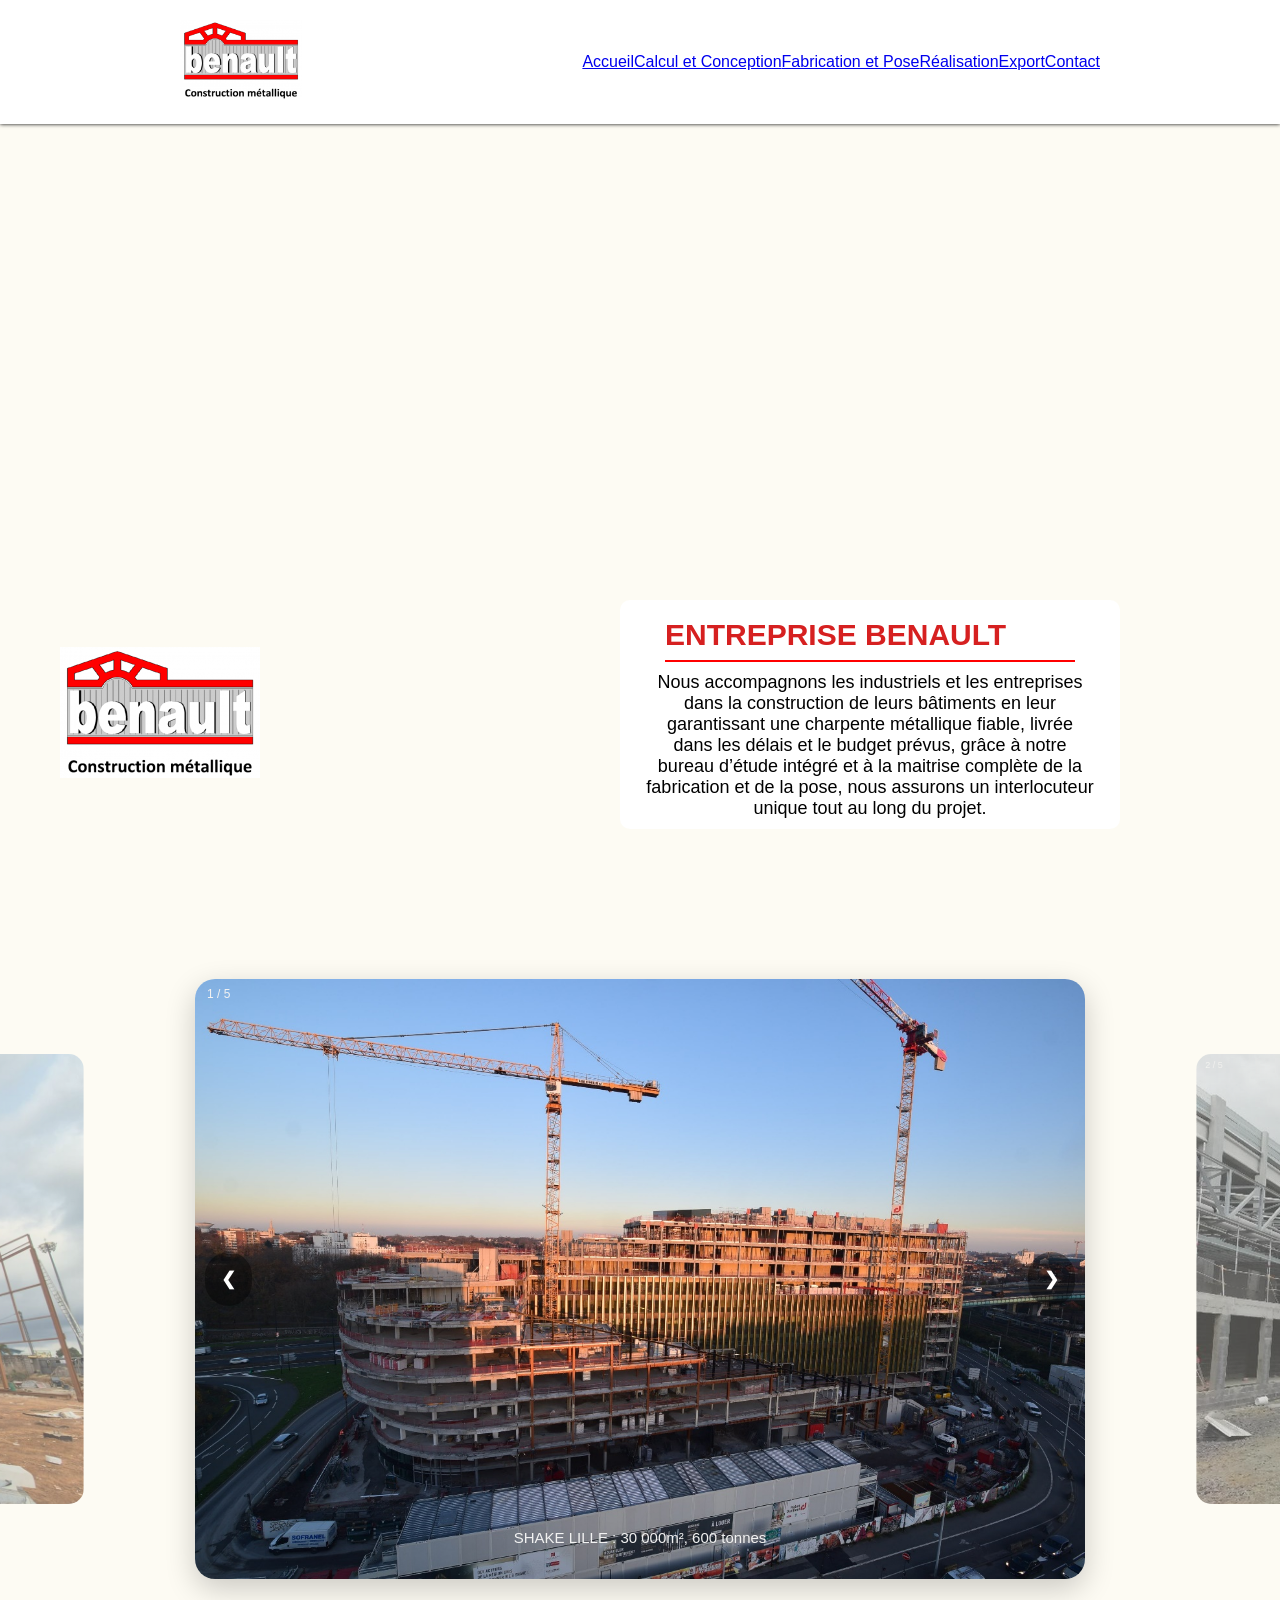
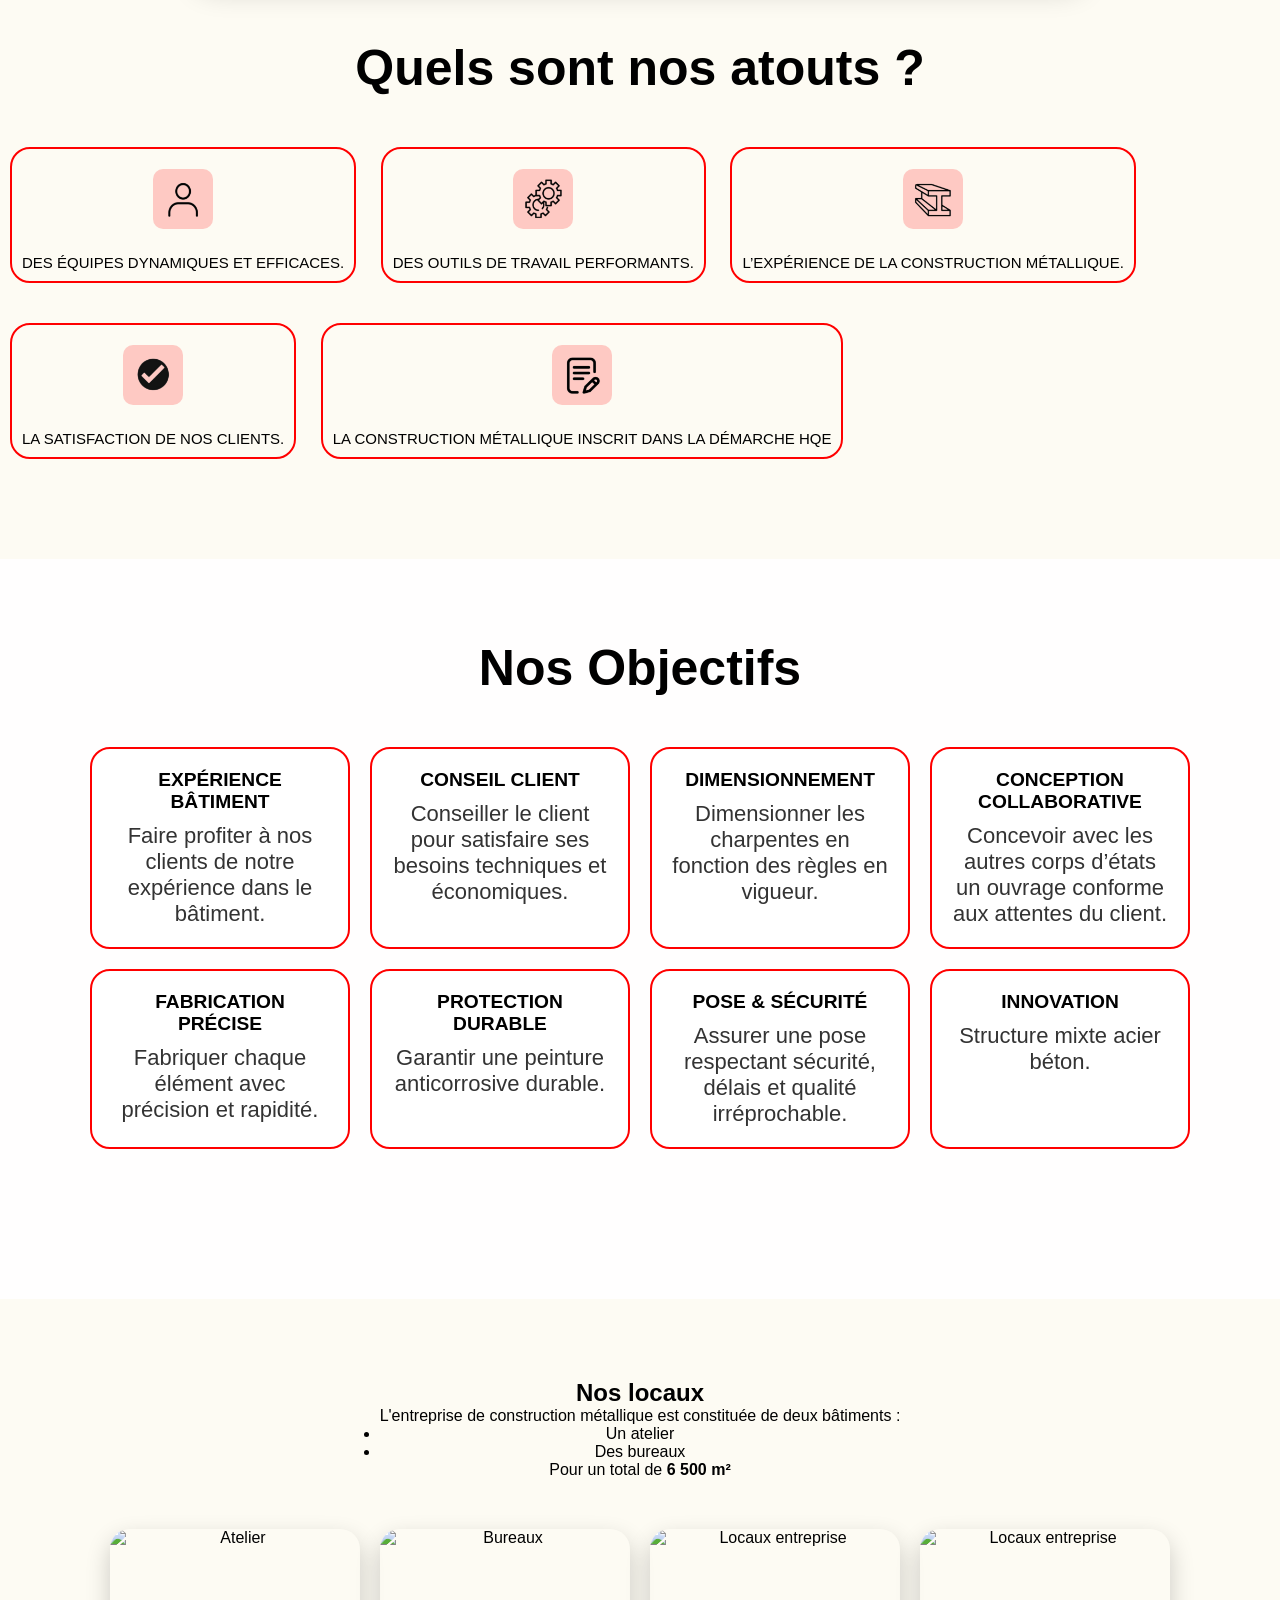
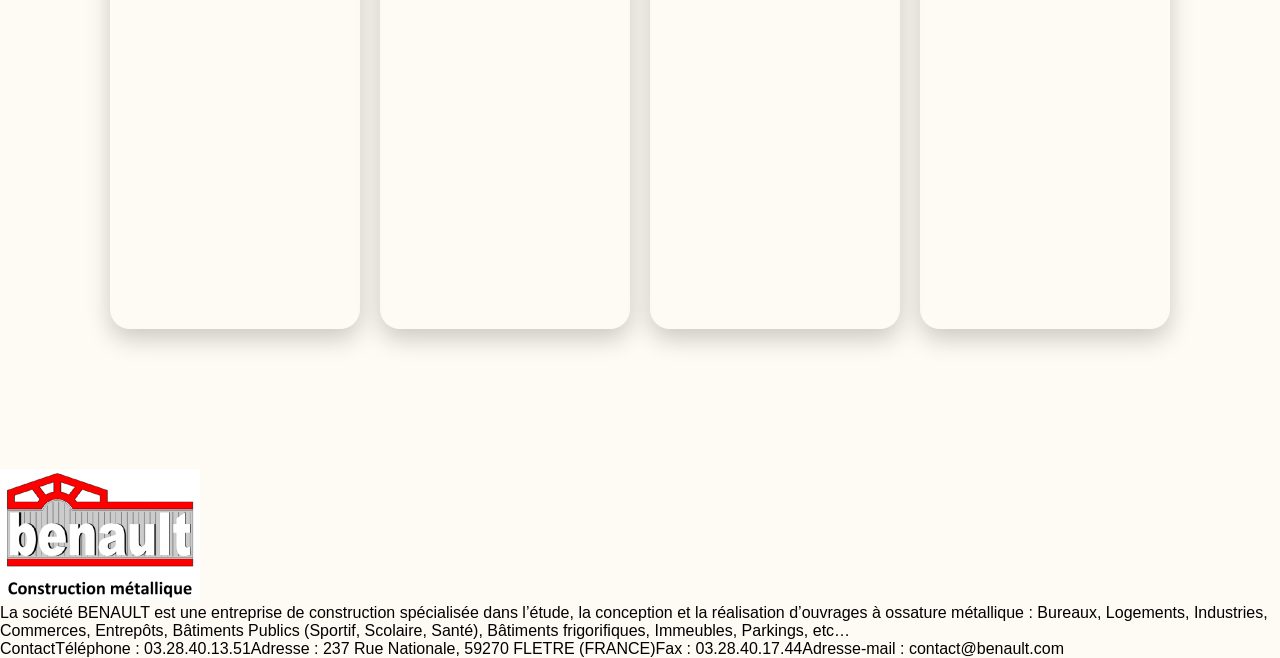
==== commit 671fbb89: "ajout formulaire + récupération des données" ====
--- a/html/index.html
+++ b/html/index.html
@@ -6,77 +6,92 @@
         <title>BENAULT - Agence de Charpente métallique</title>
         <link rel="icon" type="image/x-icon" href="../images/logo_BENAULT.png">
         <link href="../css/index.css" rel="stylesheet">
-        <link href="../css/commun.css" rel="stylesheet">
         <link href="https://fonts.googleapis.com/css2?family=Inter:wght@300;400;600;700;800&display=swap" rel="stylesheet">
         <script src="../js/index.js" defer></script>
     </head>
     <body>
         <header>
-        <div class="logo">
-            <img src="../images/logo_BENAULT.png" alt="Logo BENAULT">
+        <div class="header-left">
+            <div class="logo">
+                <img src="../images/logo_BENAULT.png" alt="Logo entreprise BENAULT">
+            </div>
         </div>
-        <nav>
+
+
+        <!--Fil d'ariane du site -->
+        <nav class="Fil">
             <ul>
-                <li><a href="index.html" class="nav__link active">Accueil</a></li>
-                <li><a href="Calcul.html" class="nav__link">Calcul et Conception</a></li>
-                <li><a href="Fabrication.html" class="nav__link">Fabrication et Pose</a></li>
-                <li><a href="realisation.html" class="nav__link">Réalisation</a></li>
-                <li><a href="Export.html" class="nav__link">Export</a></li>
-                <li><a href="Contact.html" class="nav__link">Contact</a></li>
+                <li><a href="index.html">Accueil</a></li>
+                <li><a href="../html/Calcul.html">Calcul et Conception</a></li>
+                <li><a href="../html/Fabrication.html">Fabrication et Pose</a></li>
+                <li><a href="../html/realisation.html">Réalisation</a></li>
+                <li><a href="../html/Export.html">Export</a></li>  
+                <li><a href="../php/contact.php">Contact</a></li>
             </ul>
         </nav>
-    </header>
-
+       
+        </header>
 <div class="hero">
+
+
+    <div class="hero-logo">
+        <img src="../images/logo_BENAULT.png" alt="Logo BENAULT">
+    </div>
+   
     <div class="hero-text">
         <h1>Entreprise Benault</h1>
         <p>
-            Nous accompagnons les industriels et les entreprises dans la construction de leurs bâtiments en leur garantissant une charpente métallique fiable, livrée dans les délais et le budget prévus. Grâce à notre bureau d’étude intégré et à la maitrise complète de la fabrication et de la pose, nous assurons un interlocuteur unique tout au long du projet.
+            Nous accompagnons les industriels et les entreprises dans la construction de leurs bâtiments en leur garantissant une charpente métallique fiable, livrée dans les délais et le budget prévus, grâce à notre bureau d’étude intégré et à la maitrise complète de la fabrication et de la pose, nous assurons un interlocuteur unique tout au long du projet.
         </p>
     </div>
 </div>
+
 
             <!-- Slideshow container -->
 <div class="slideshow-wrapper">
     <div class="slideshow-container">
 
+
                 <!-- Full-width images with number and caption text -->
                 <div class="mySlides">
                 <div class="numbertext">1 / 5</div>
                 <img src="../images/SlidesShowImg4.jpg" >
                 <div class="text">SHAKE LILLE : 30 000m², 600 tonnes</div>
                 </div>
-            
+           
                 <div class="mySlides">
                 <div class="numbertext">2 / 5</div>
                 <img src="../images/SlidesShowImg2.jpg">
                 <div class="text">PROJET USINE REFRESCO "LE QUESNOY" : 40 000m², 650 tonnes</div>
                 </div>
-            
+           
                 <div class="mySlides">
                 <div class="numbertext">3 / 5</div>
                 <img src="../images/SlidesShowImg3.jpg">
                 <div class="text">PLATEFORME LOGISTIQUE ALL STOCK : 8 000m², 250 tonnes</div>
                 </div>
 
+
                 <div class="mySlides">
                 <div class="numbertext">4 / 5</div>
                 <img src="../images/SlidesShowImg1.jpg">
                 <div class="text">EXTENSION HERTA, SAINT POLE SUR TERNOISE : 5 000m², 300 tonnes</div>
                 </div>
 
+
                 <div class="mySlides">
                 <div class="numbertext">5 / 5</div>
                 <img src="../images/SlidesShowImg5.jpg">
                 <div class="text">SAN GEL OYEM GABON: 1 500m², 120 tonnes</div>
                 </div>
 
-            
+
+           
                 <!-- Next and previous buttons -->
                 <a class="prev" onclick="plusSlides(-1)">&#10094;</a>
                 <a class="next" onclick="plusSlides(1)">&#10095;</a>
             <br>
-            
+           
             <!-- The dots/circles -->
             <div class="dots-container">
                 <span class="dot" onclick="currentSlide(1)"></span>
@@ -87,11 +102,14 @@
 </div>
 
 
+
+
         <p class="titre-atout">Quels sont nos atouts ?</p>
     <div class="atouts">
                 <ul class="liste-atouts">
             <li><img class="icones" src="../images/Icone1.png"><br><span class="text-icones">Des équipes dynamiques et efficaces.</span>
                     <div class="details">Nous possédons des équipes d’études, de conception, de fabrication et de montage dynamiques et efficaces.</div></li>
+
 
             <li><img class="icones" src="../images/Icone2.png"><br><span class="text-icones">Des outils de travail performants.</span>
                     <div class="details">Des outils de travail performants, des Machines à Commandes Numériques reliées directement au système informatique de production (CAO-DAO) limitant ainsi l’erreur humaine et améliorant la précision des ouvrages mis en oeuvre.</div></li>
@@ -104,94 +122,116 @@
             <br>-De part sa mise en oeuvre, appartenant à la filière sèche, avec une partie importante de préfabrication en usine, l’activité chantier se résume à des assemblages rapides et de faibles nuisances pour l’environnement.</div></li>
         </ul>
 
-    </div>
+
+    </div>
+
 
 <div class="section-objectifs">
 
+
     <h2 class="titre-objectif-section">Nos Objectifs</h2>
+
 
     <div class="objectifs">
         <ul class="liste-objectifs">
 
+
             <li>
                 <span class="text-objectif">Expérience bâtiment</span>
                 <p>Faire profiter à nos clients de notre expérience dans le bâtiment.</p>
             </li>
 
+
             <li>
                 <span class="text-objectif">Conseil client</span>
                 <p>Conseiller le client pour satisfaire ses besoins techniques et économiques.</p>
             </li>
 
+
             <li>
                 <span class="text-objectif">Dimensionnement</span>
                 <p>Dimensionner les charpentes en fonction des règles en vigueur.</p>
             </li>
 
+
             <li>
                 <span class="text-objectif">Conception collaborative</span>
                 <p>Concevoir avec les autres corps d’états un ouvrage conforme aux attentes du client.</p>
             </li>
 
+
             <li>
                 <span class="text-objectif">Fabrication précise</span>
                 <p>Fabriquer chaque élément avec précision et rapidité.</p>
             </li>
 
+
             <li>
                 <span class="text-objectif">Protection durable</span>
                 <p>Garantir une peinture anticorrosive durable.</p>
             </li>
 
+
             <li>
                 <span class="text-objectif">Pose & sécurité</span>
                 <p>Assurer une pose respectant sécurité, délais et qualité irréprochable.</p>
             </li>
 
+
             <li>
                 <span class="text-objectif">Innovation</span>
                 <p>Structure mixte acier béton.</p>
             </li>
 
+
         </ul>
     </div>
 
-</div>
+
+</div>
+
+
 
 
 <div class="section-locaux">
 
+
     <div class="locaux-container">
+
+
         <!-- TEXTE -->
-        <div class="locaux-titre-wrapper">
-  <div class="locaux-titre-line">
-    <div class="locaux-titre-rule rule-left"></div>
-    <h2>Nos Locaux</h2>
-    <div class="locaux-titre-rule rule-right"></div>
-  </div>
-</div>
+        <div class="locaux-text">
+            <h2>Nos locaux</h2>
+            <p>
+                L'entreprise de construction métallique est constituée de deux bâtiments :
+            </p>
+            <ul>
+                <li>Un atelier</li>
+                <li>Des bureaux</li>
+            </ul>
+            <p>Pour un total de <strong>6 500 m²</strong></p>
+        </div>
+
 
         <!-- IMAGES -->
-         <div class="locaux-images-principale">
-            <img src="../images/Photo entreprise.png" alt="Entreprise">
-        </div>
-        <div class="locaux-titre-wrapper">
-          <p class="locaux-adresse">237 Rue Nationale, 59270 FLETRE (FRANCE)</p>
-</div>
-
         <div class="locaux-images">
             <img src="../images/local1.jpg" alt="Atelier">
             <img src="../images/local2.jpg" alt="Bureaux">
             <img src="../images/local3.jpg" alt="Locaux entreprise">
             <img src="../images/local4.jpg" alt="Locaux entreprise">
 
+
         </div>
 
-    </div>
-
-</div>
+
+    </div>
+
+
+</div>
+
 
     </body>
+
 
     <footer>
                         <div class="Description">
@@ -199,6 +239,7 @@
                                 <br>
                                 <p>La société BENAULT est une entreprise de construction spécialisée dans l’étude, la conception et la réalisation d’ouvrages à ossature métallique : Bureaux, Logements, Industries, Commerces, Entrepôts, Bâtiments Publics (Sportif, Scolaire, Santé), Bâtiments frigorifiques, Immeubles, Parkings, etc…</p>
                         </div>
+
 
                         <nav class="Contact">
                                 <ul>
@@ -211,5 +252,6 @@
                                 </ul>
                             </nav>
 
+
     </footer>
- </html>+ </html>
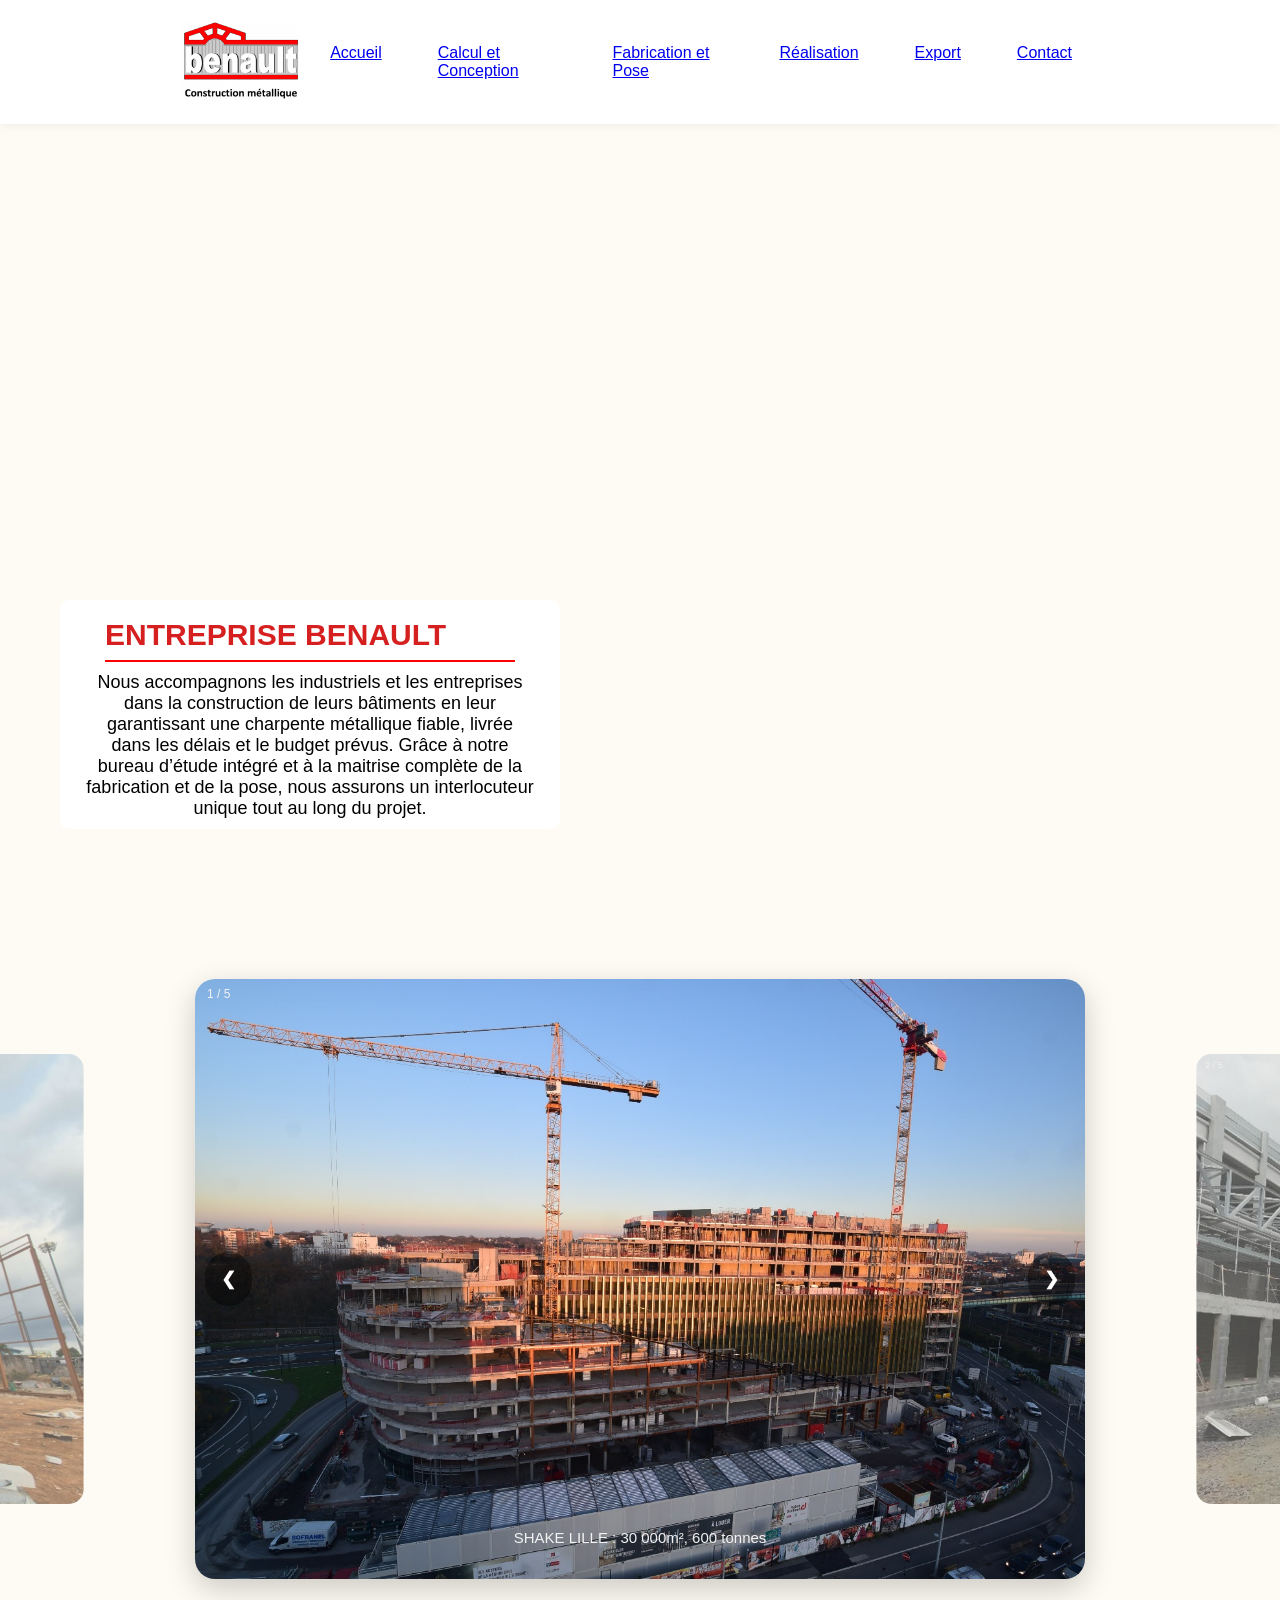
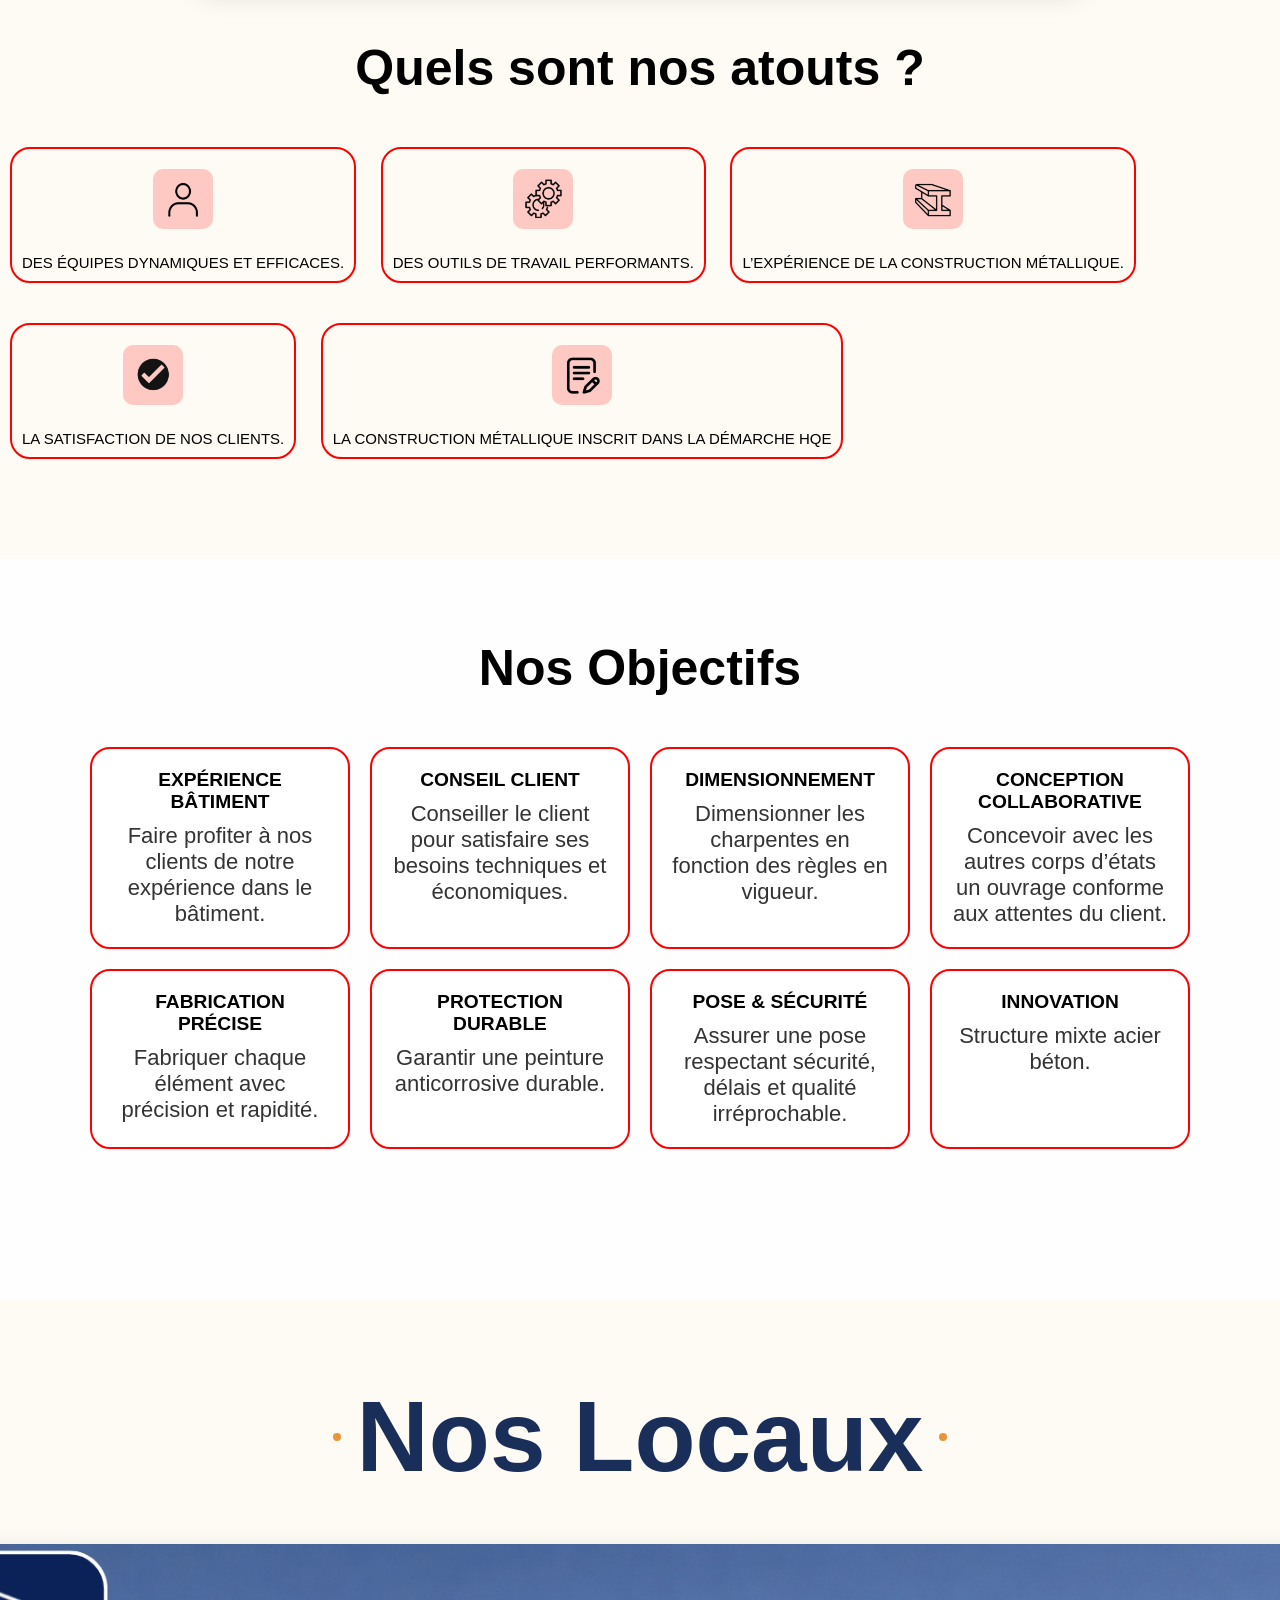
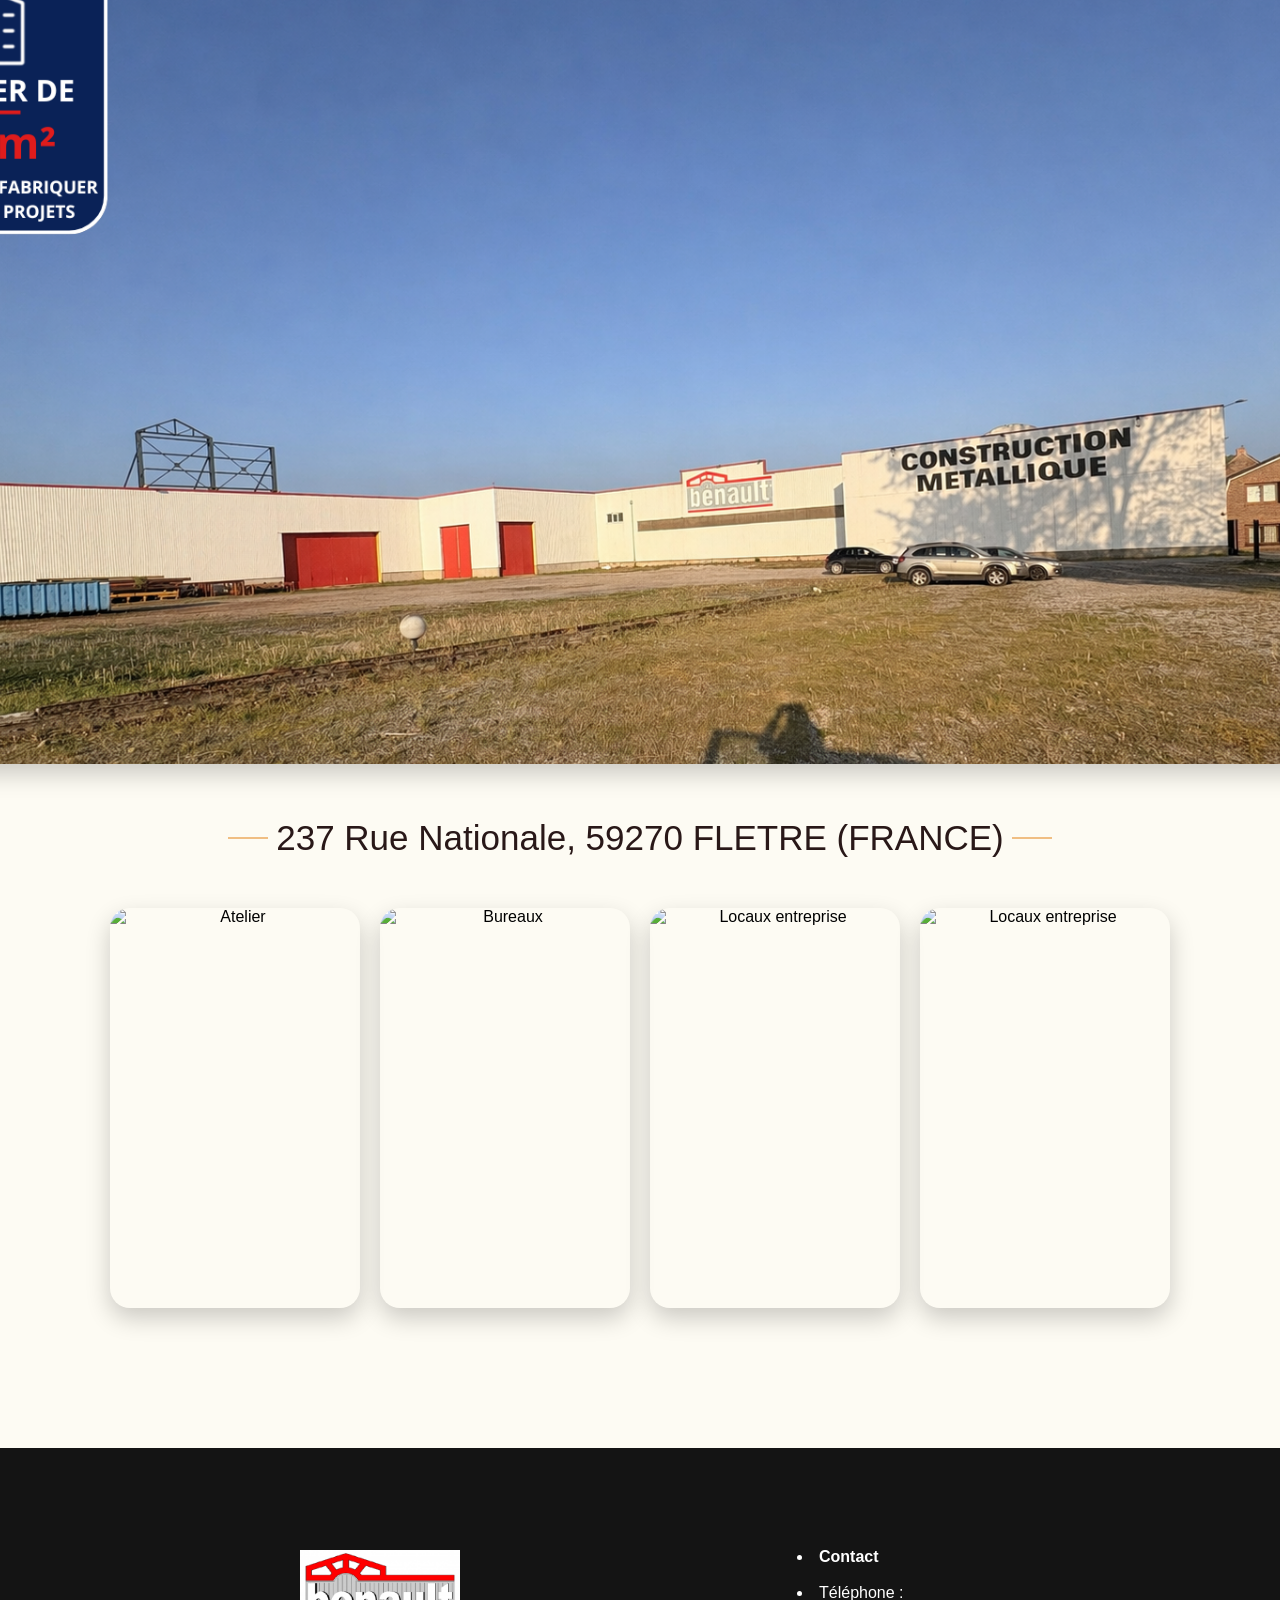
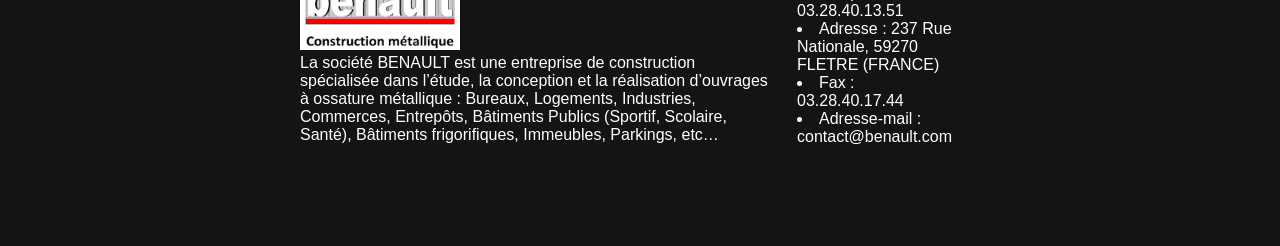
==== commit 2eb14578: "Resolve merge conflict" ====
--- a/html/index.html
+++ b/html/index.html
@@ -6,20 +6,16 @@
         <title>BENAULT - Agence de Charpente métallique</title>
         <link rel="icon" type="image/x-icon" href="../images/logo_BENAULT.png">
         <link href="../css/index.css" rel="stylesheet">
+        <link href="../css/commun.css" rel="stylesheet">
         <link href="https://fonts.googleapis.com/css2?family=Inter:wght@300;400;600;700;800&display=swap" rel="stylesheet">
         <script src="../js/index.js" defer></script>
     </head>
     <body>
         <header>
-        <div class="header-left">
-            <div class="logo">
-                <img src="../images/logo_BENAULT.png" alt="Logo entreprise BENAULT">
-            </div>
+        <div class="logo">
+            <img src="../images/logo_BENAULT.png" alt="Logo BENAULT">
         </div>
-
-
-        <!--Fil d'ariane du site -->
-        <nav class="Fil">
+        <nav>
             <ul>
                 <li><a href="index.html">Accueil</a></li>
                 <li><a href="../html/Calcul.html">Calcul et Conception</a></li>
@@ -29,69 +25,58 @@
                 <li><a href="../php/contact.php">Contact</a></li>
             </ul>
         </nav>
-       
-        </header>
+    </header>
+
 <div class="hero">
-
-
-    <div class="hero-logo">
-        <img src="../images/logo_BENAULT.png" alt="Logo BENAULT">
-    </div>
-   
     <div class="hero-text">
         <h1>Entreprise Benault</h1>
         <p>
-            Nous accompagnons les industriels et les entreprises dans la construction de leurs bâtiments en leur garantissant une charpente métallique fiable, livrée dans les délais et le budget prévus, grâce à notre bureau d’étude intégré et à la maitrise complète de la fabrication et de la pose, nous assurons un interlocuteur unique tout au long du projet.
+            Nous accompagnons les industriels et les entreprises dans la construction de leurs bâtiments en leur garantissant une charpente métallique fiable, livrée dans les délais et le budget prévus. Grâce à notre bureau d’étude intégré et à la maitrise complète de la fabrication et de la pose, nous assurons un interlocuteur unique tout au long du projet.
         </p>
     </div>
 </div>
-
 
             <!-- Slideshow container -->
 <div class="slideshow-wrapper">
     <div class="slideshow-container">
 
-
                 <!-- Full-width images with number and caption text -->
                 <div class="mySlides">
                 <div class="numbertext">1 / 5</div>
                 <img src="../images/SlidesShowImg4.jpg" >
                 <div class="text">SHAKE LILLE : 30 000m², 600 tonnes</div>
                 </div>
-           
+            
                 <div class="mySlides">
                 <div class="numbertext">2 / 5</div>
                 <img src="../images/SlidesShowImg2.jpg">
                 <div class="text">PROJET USINE REFRESCO "LE QUESNOY" : 40 000m², 650 tonnes</div>
                 </div>
-           
+            
                 <div class="mySlides">
                 <div class="numbertext">3 / 5</div>
                 <img src="../images/SlidesShowImg3.jpg">
                 <div class="text">PLATEFORME LOGISTIQUE ALL STOCK : 8 000m², 250 tonnes</div>
                 </div>
 
-
                 <div class="mySlides">
                 <div class="numbertext">4 / 5</div>
                 <img src="../images/SlidesShowImg1.jpg">
                 <div class="text">EXTENSION HERTA, SAINT POLE SUR TERNOISE : 5 000m², 300 tonnes</div>
                 </div>
 
-
                 <div class="mySlides">
                 <div class="numbertext">5 / 5</div>
                 <img src="../images/SlidesShowImg5.jpg">
                 <div class="text">SAN GEL OYEM GABON: 1 500m², 120 tonnes</div>
                 </div>
 
-
-           
+            
                 <!-- Next and previous buttons -->
                 <a class="prev" onclick="plusSlides(-1)">&#10094;</a>
                 <a class="next" onclick="plusSlides(1)">&#10095;</a>
             <br>
-           
+            
             <!-- The dots/circles -->
             <div class="dots-container">
                 <span class="dot" onclick="currentSlide(1)"></span>
@@ -102,14 +87,11 @@
 </div>
 
 
-
-
         <p class="titre-atout">Quels sont nos atouts ?</p>
     <div class="atouts">
                 <ul class="liste-atouts">
             <li><img class="icones" src="../images/Icone1.png"><br><span class="text-icones">Des équipes dynamiques et efficaces.</span>
                     <div class="details">Nous possédons des équipes d’études, de conception, de fabrication et de montage dynamiques et efficaces.</div></li>
-
 
             <li><img class="icones" src="../images/Icone2.png"><br><span class="text-icones">Des outils de travail performants.</span>
                     <div class="details">Des outils de travail performants, des Machines à Commandes Numériques reliées directement au système informatique de production (CAO-DAO) limitant ainsi l’erreur humaine et améliorant la précision des ouvrages mis en oeuvre.</div></li>
@@ -122,116 +104,94 @@
             <br>-De part sa mise en oeuvre, appartenant à la filière sèche, avec une partie importante de préfabrication en usine, l’activité chantier se résume à des assemblages rapides et de faibles nuisances pour l’environnement.</div></li>
         </ul>
 
-
-    </div>
-
+    </div>
 
 <div class="section-objectifs">
 
-
     <h2 class="titre-objectif-section">Nos Objectifs</h2>
-
 
     <div class="objectifs">
         <ul class="liste-objectifs">
 
-
             <li>
                 <span class="text-objectif">Expérience bâtiment</span>
                 <p>Faire profiter à nos clients de notre expérience dans le bâtiment.</p>
             </li>
 
-
             <li>
                 <span class="text-objectif">Conseil client</span>
                 <p>Conseiller le client pour satisfaire ses besoins techniques et économiques.</p>
             </li>
 
-
             <li>
                 <span class="text-objectif">Dimensionnement</span>
                 <p>Dimensionner les charpentes en fonction des règles en vigueur.</p>
             </li>
 
-
             <li>
                 <span class="text-objectif">Conception collaborative</span>
                 <p>Concevoir avec les autres corps d’états un ouvrage conforme aux attentes du client.</p>
             </li>
 
-
             <li>
                 <span class="text-objectif">Fabrication précise</span>
                 <p>Fabriquer chaque élément avec précision et rapidité.</p>
             </li>
 
-
             <li>
                 <span class="text-objectif">Protection durable</span>
                 <p>Garantir une peinture anticorrosive durable.</p>
             </li>
 
-
             <li>
                 <span class="text-objectif">Pose & sécurité</span>
                 <p>Assurer une pose respectant sécurité, délais et qualité irréprochable.</p>
             </li>
 
-
             <li>
                 <span class="text-objectif">Innovation</span>
                 <p>Structure mixte acier béton.</p>
             </li>
 
-
         </ul>
     </div>
 
-
-</div>
-
-
+</div>
 
 
 <div class="section-locaux">
 
-
     <div class="locaux-container">
-
-
         <!-- TEXTE -->
-        <div class="locaux-text">
-            <h2>Nos locaux</h2>
-            <p>
-                L'entreprise de construction métallique est constituée de deux bâtiments :
-            </p>
-            <ul>
-                <li>Un atelier</li>
-                <li>Des bureaux</li>
-            </ul>
-            <p>Pour un total de <strong>6 500 m²</strong></p>
+        <div class="locaux-titre-wrapper">
+  <div class="locaux-titre-line">
+    <div class="locaux-titre-rule rule-left"></div>
+    <h2>Nos Locaux</h2>
+    <div class="locaux-titre-rule rule-right"></div>
+  </div>
+</div>
+
+        <!-- IMAGES -->
+         <div class="locaux-images-principale">
+            <img src="../images/Photo entreprise.png" alt="Entreprise">
         </div>
-
-
-        <!-- IMAGES -->
+        <div class="locaux-titre-wrapper">
+          <p class="locaux-adresse">237 Rue Nationale, 59270 FLETRE (FRANCE)</p>
+</div>
+
         <div class="locaux-images">
             <img src="../images/local1.jpg" alt="Atelier">
             <img src="../images/local2.jpg" alt="Bureaux">
             <img src="../images/local3.jpg" alt="Locaux entreprise">
             <img src="../images/local4.jpg" alt="Locaux entreprise">
 
-
         </div>
 
-
-    </div>
-
-
-</div>
-
+    </div>
+
+</div>
 
     </body>
-
 
     <footer>
                         <div class="Description">
@@ -239,7 +199,6 @@
                                 <br>
                                 <p>La société BENAULT est une entreprise de construction spécialisée dans l’étude, la conception et la réalisation d’ouvrages à ossature métallique : Bureaux, Logements, Industries, Commerces, Entrepôts, Bâtiments Publics (Sportif, Scolaire, Santé), Bâtiments frigorifiques, Immeubles, Parkings, etc…</p>
                         </div>
-
 
                         <nav class="Contact">
                                 <ul>
@@ -252,6 +211,5 @@
                                 </ul>
                             </nav>
 
-
     </footer>
- </html>
+ </html>
--- a/css/commun.css
+++ b/css/commun.css
@@ -0,0 +1,84 @@
+
+/* --- HEADER (Commun) --- */
+header {
+    position: fixed;    
+    top: 0; left: 0; right: 0;
+    z-index: 100;
+    display: flex;
+    justify-content: space-between;
+    align-items: center;
+    padding: 20px 180px;
+    background-color: rgba(255, 255, 255, 0.95);
+    box-shadow: 0 2px 10px rgba(0,0,0,0.05);
+}
+
+header .logo img { height: 80px; }
+nav ul { list-style: none; display: flex; }
+nav ul li { margin: 0 28px; }
+
+.nav__link { 
+    text-decoration: none; 
+    color: #000; 
+    font-weight: 700; 
+    font-size: 20px;
+    text-transform: uppercase;
+    letter-spacing: 1px;
+    transition: color 0.3s;
+}
+
+.nav__link:hover, .nav__link.active { color: #e60000; }
+
+/* --- FOOTER (Commun) --- */
+footer {
+    background-color: rgb(20, 20, 20);
+    padding: 100px 300px;
+    width: 100%;
+    box-sizing: border-box;
+    display: flex;              
+    justify-content: space-between; 
+    align-items: center;
+    color: white;
+}
+
+.Description { max-width: 600px; }
+.Logo_footer { width: 160px; height: 100px; }
+footer .Contact ul { display: list-item; padding: 0; }
+footer .Contact li { display: list-item; padding: 0; list-style: inside; }
+.Gras { font-weight: bold; }
+
+/* --- RESPONSIVE COMMUN --- */
+
+/* Tablette */
+@media (max-width: 1200px) {
+    header { padding: 20px 50px; }
+    footer { padding: 80px 50px; }
+}
+
+/* Mobile */
+@media (max-width: 900px) {
+    /* Header */
+    header { 
+        padding: 15px 30px;
+        flex-direction: column; 
+        height: auto;
+    }
+    nav { margin-top: 15px; }
+    nav ul li { margin: 0 15px; }
+
+    /* Footer */
+    footer {
+        flex-direction: column;
+        gap: 40px;
+        text-align: center;
+        align-items: center;
+    }
+}
+
+@media (max-width: 600px) {
+    header { 
+        position: static;
+     } 
+    nav ul { flex-wrap: wrap; justify-content: center; gap: 10px; }
+    nav ul li { margin: 5px 10px; }
+    .nav__link { font-size: 16px; }
+}
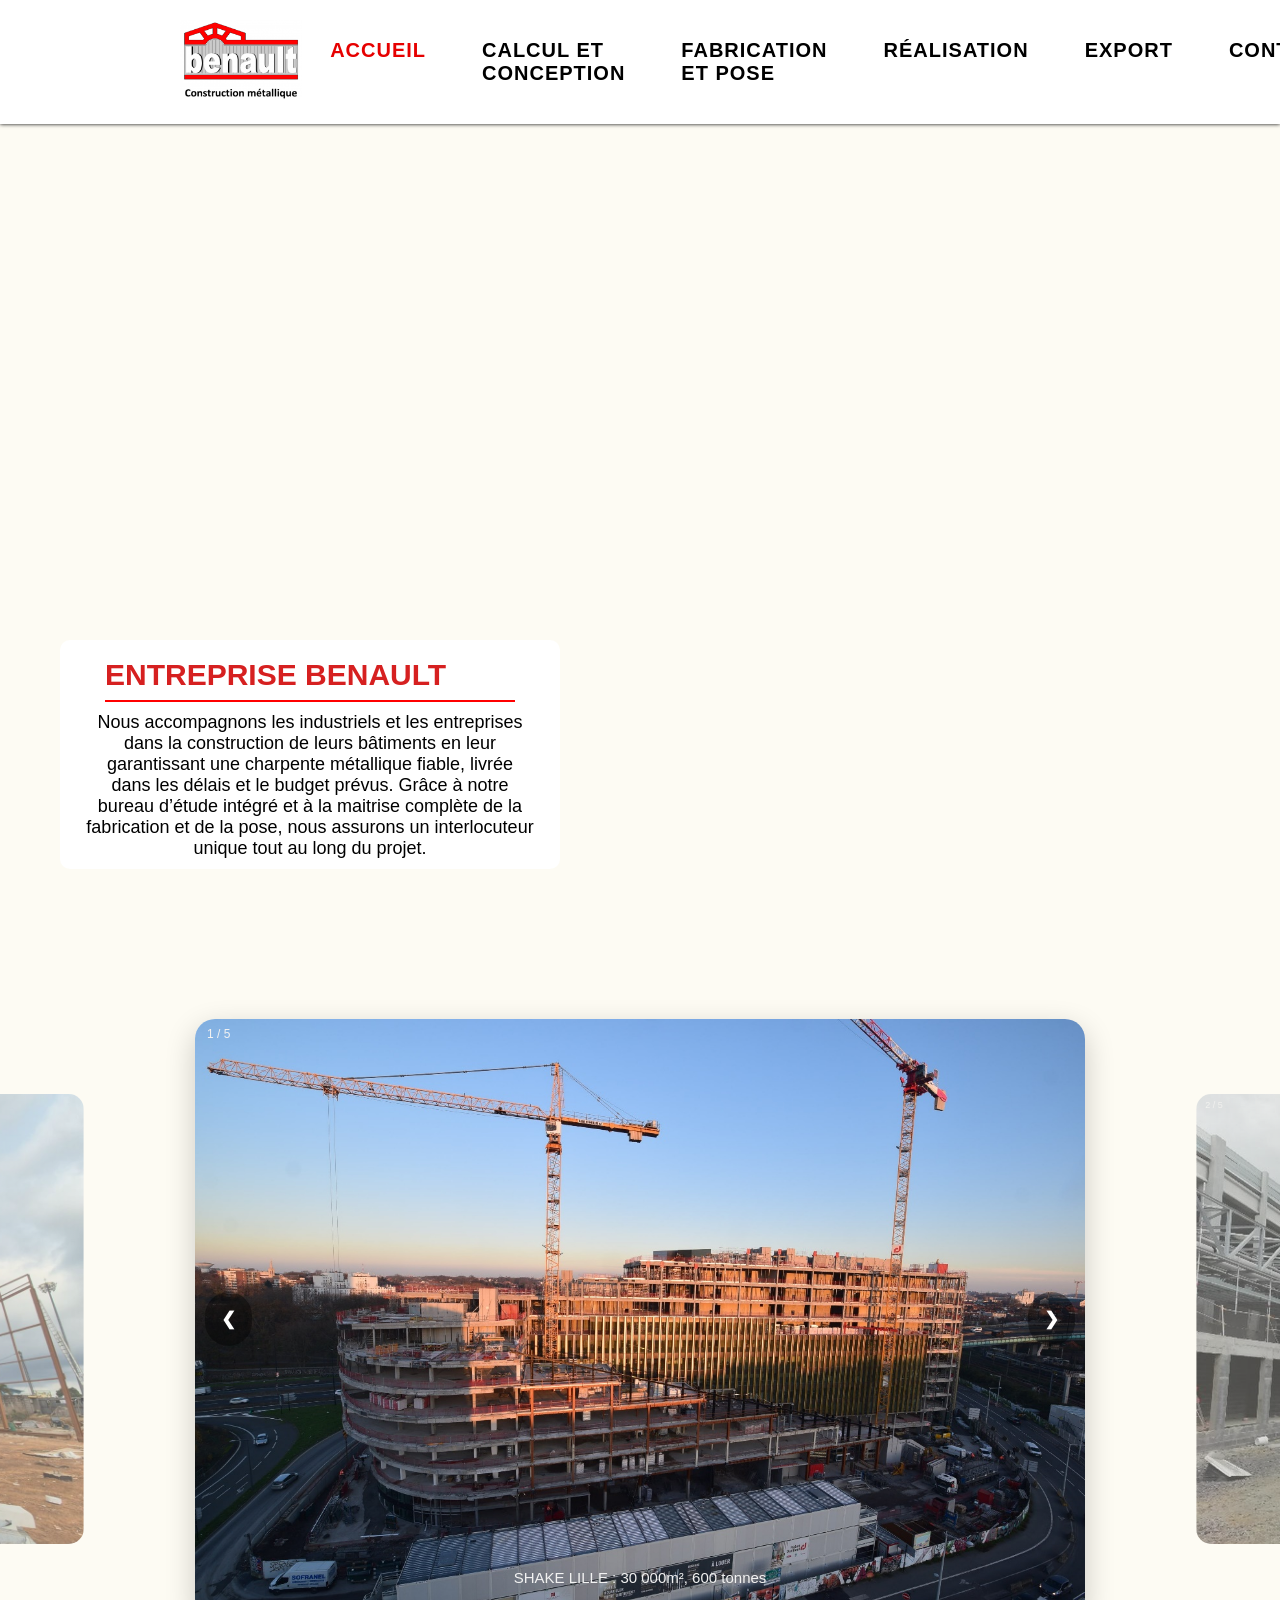
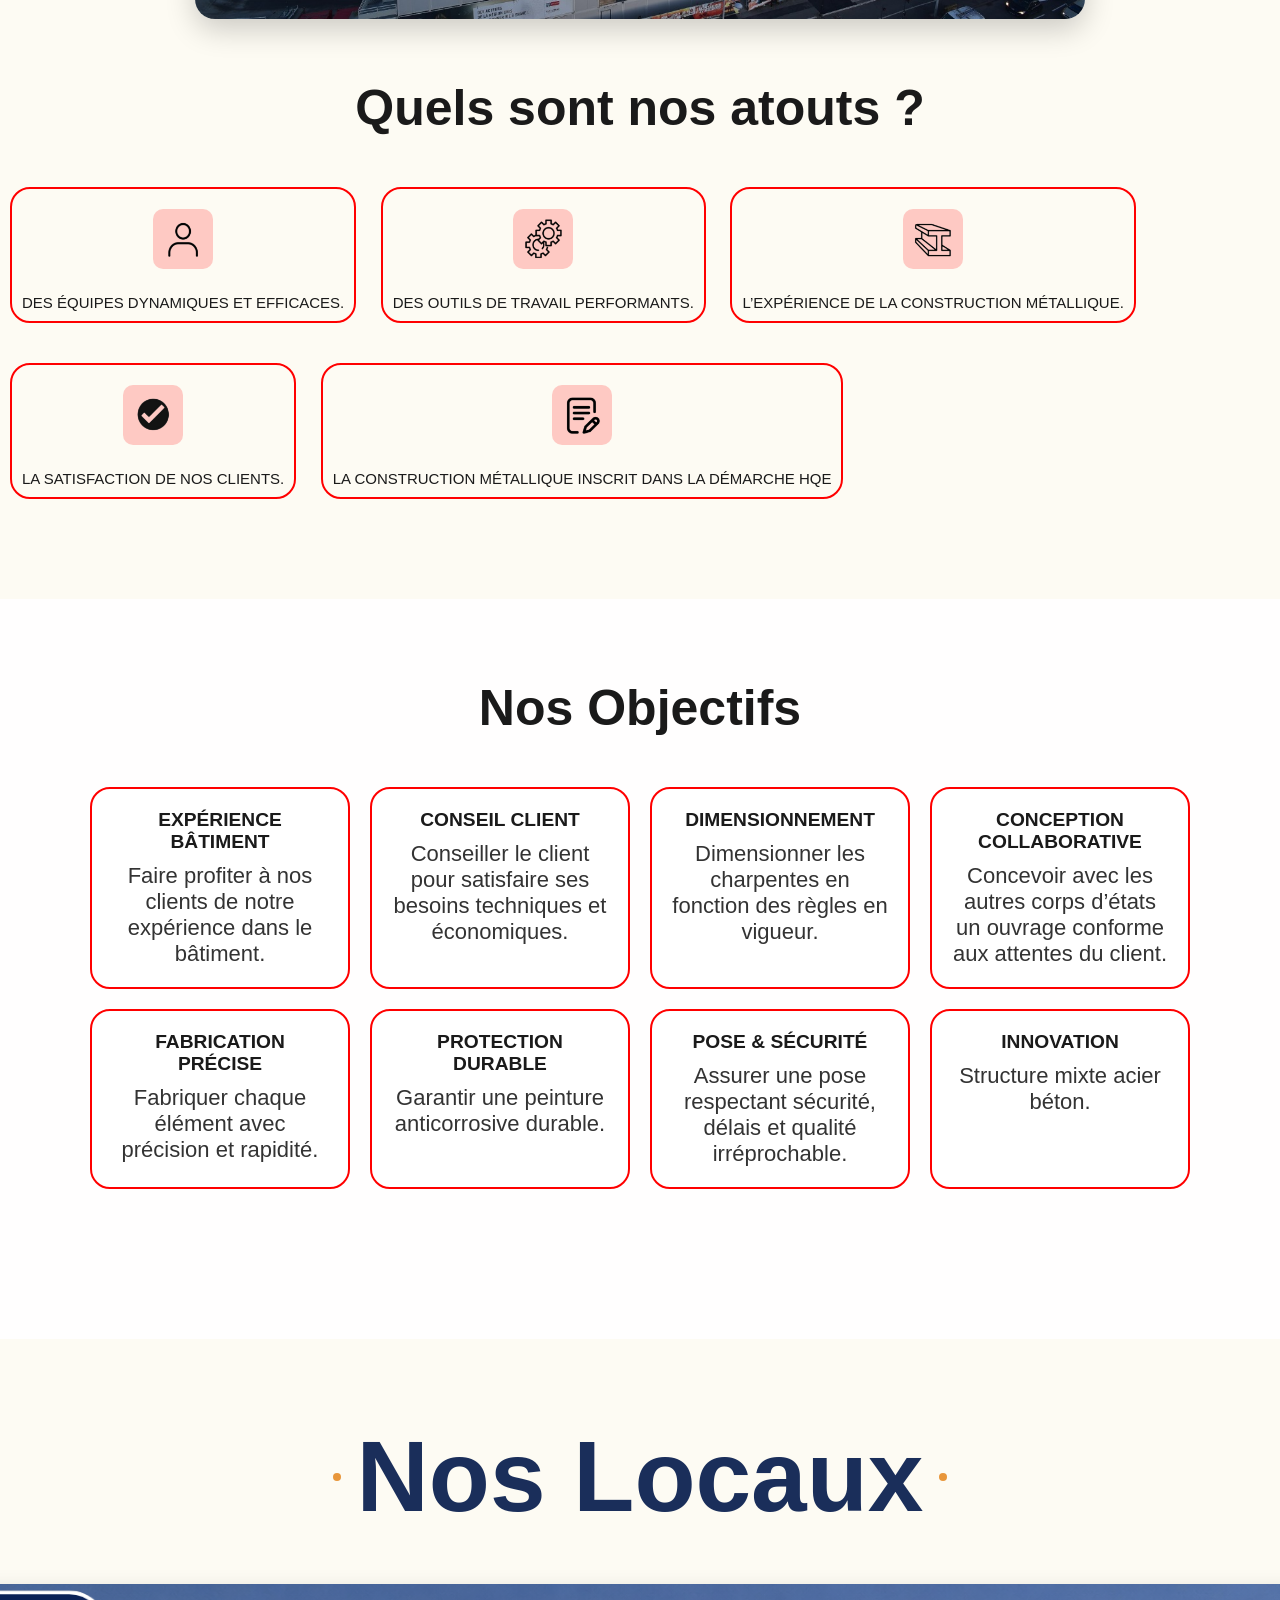
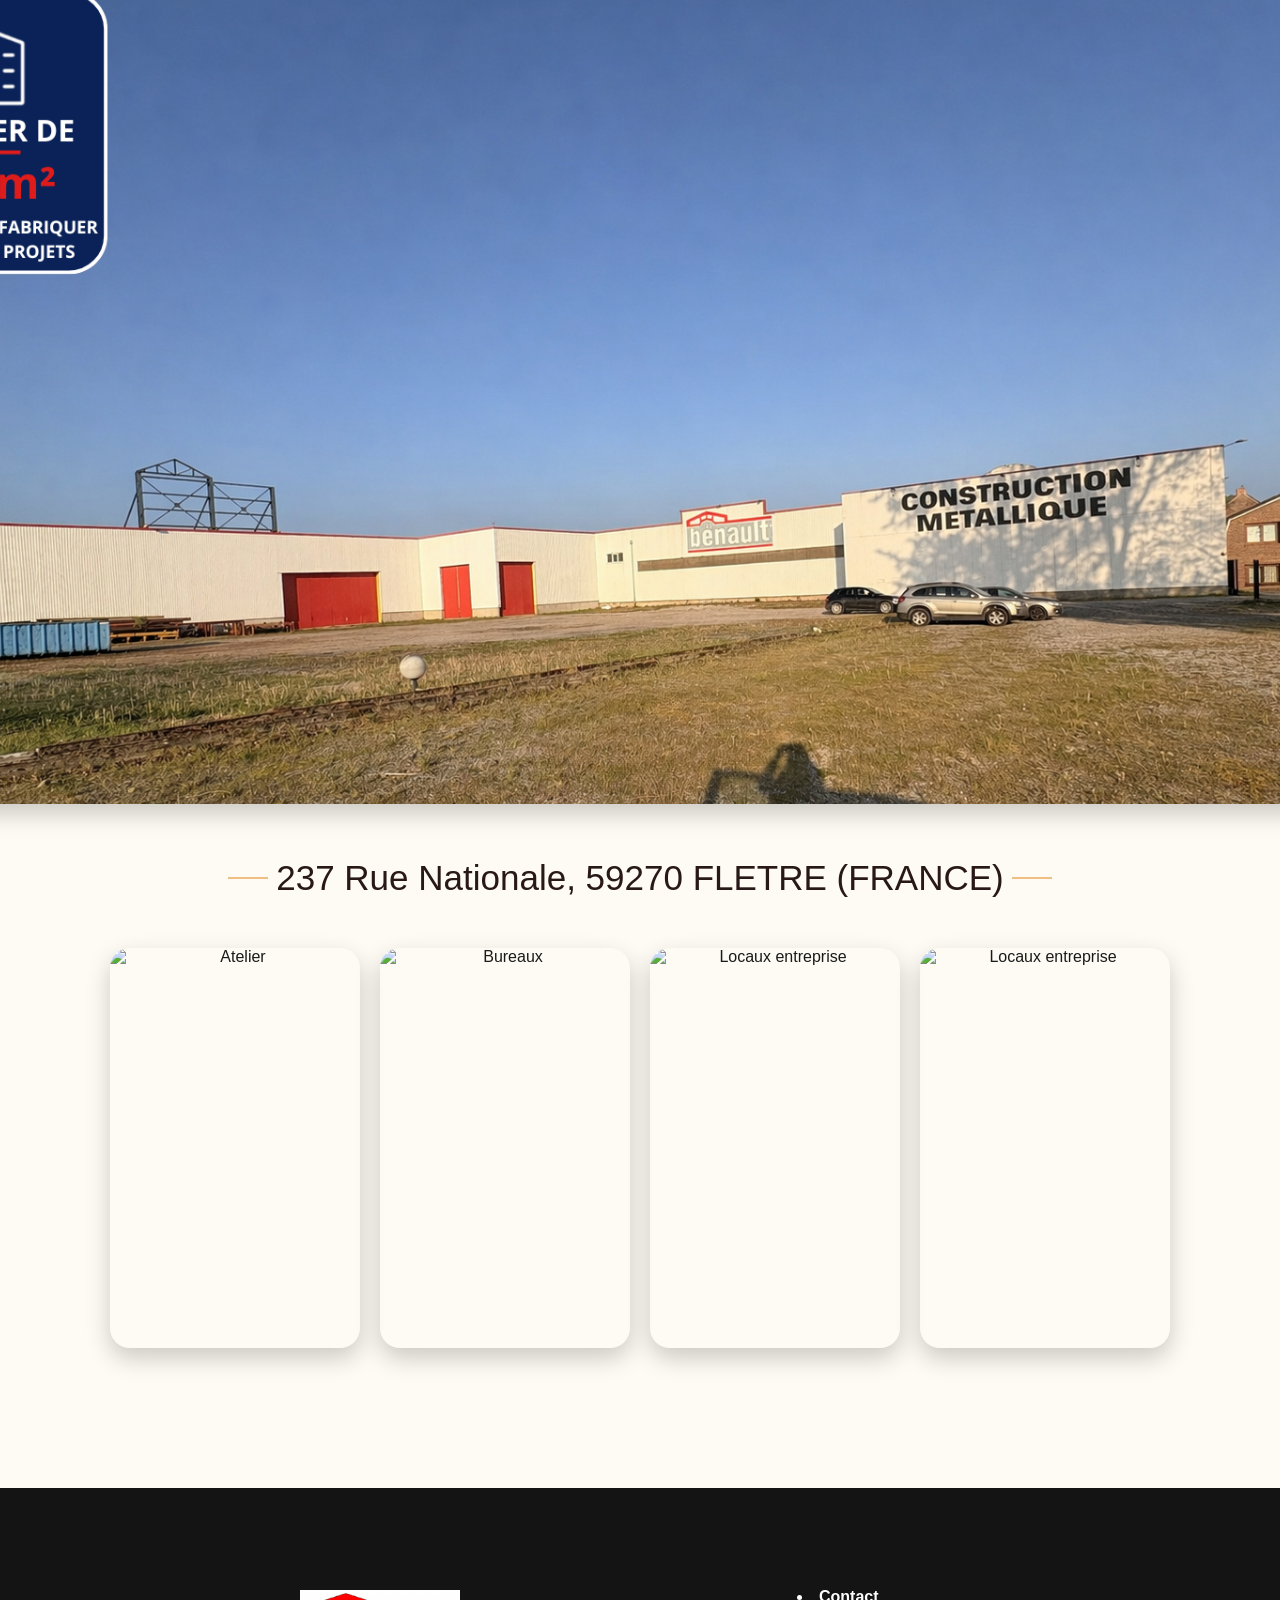
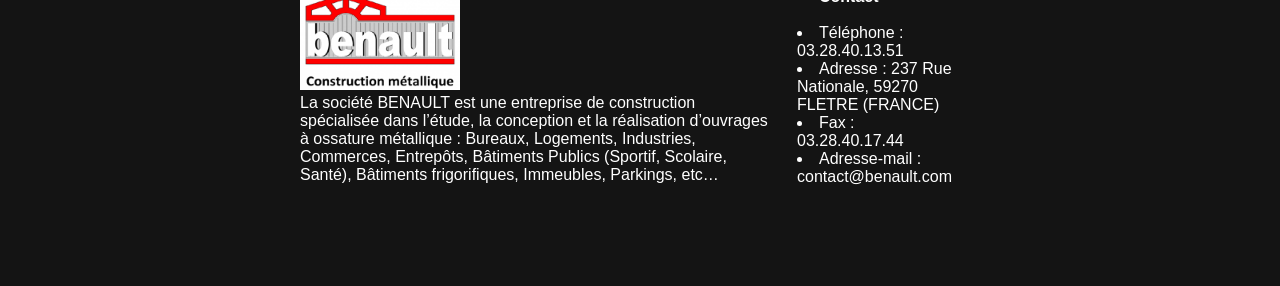
==== commit b43ef9e6: "changement de commun, cohérence entre les pages  + nettoyage dans les codes css" ====
--- a/html/index.html
+++ b/html/index.html
@@ -17,12 +17,12 @@
         </div>
         <nav>
             <ul>
-                <li><a href="index.html">Accueil</a></li>
-                <li><a href="../html/Calcul.html">Calcul et Conception</a></li>
-                <li><a href="../html/Fabrication.html">Fabrication et Pose</a></li>
-                <li><a href="../html/realisation.html">Réalisation</a></li>
-                <li><a href="../html/Export.html">Export</a></li>  
-                <li><a href="../php/contact.php">Contact</a></li>
+                <li><a href="index.html" class="nav__link active">Accueil</a></li>
+                <li><a href="Calcul.html" class="nav__link">Calcul et Conception</a></li>
+                <li><a href="Fabrication.html" class="nav__link">Fabrication et Pose</a></li>
+                <li><a href="Realisation.html" class="nav__link">Réalisation</a></li>
+                <li><a href="Export.html" class="nav__link">Export</a></li>
+                <li><a href="../php/Contact.php" class="nav__link">Contact</a></li>
             </ul>
         </nav>
     </header>
--- a/css/commun.css
+++ b/css/commun.css
@@ -1,20 +1,44 @@
-
-/* --- HEADER (Commun) --- */
+/* --- RESET --- */
+* {
+    box-sizing: border-box;
+    margin: 0;
+    padding: 0;
+    font-family: -apple-system, BlinkMacSystemFont, "Segoe UI", Roboto, Helvetica, Arial, sans-serif;
+}
+
+body {
+    background-color: #fdfbf3;
+    color: #1a1a1a;
+    padding-top: 140px;
+}
+
+/* --- HEADER --- */
 header {
-    position: fixed;    
-    top: 0; left: 0; right: 0;
+    position: fixed;
+    top: 0;
+    left: 0;
+    right: 0;
     z-index: 100;
     display: flex;
     justify-content: space-between;
     align-items: center;
     padding: 20px 180px;
-    background-color: rgba(255, 255, 255, 0.95);
-    box-shadow: 0 2px 10px rgba(0,0,0,0.05);
-}
-
-header .logo img { height: 80px; }
-nav ul { list-style: none; display: flex; }
-nav ul li { margin: 0 28px; }
+    background-color: rgb(255, 255, 255);
+    box-shadow: 0 0 4px #000;
+}
+
+header .logo img {
+    height: 80px;
+}
+
+nav ul {
+    list-style: none;
+    display: flex;
+}
+
+nav ul li {
+    margin: 0 28px;
+}
 
 .nav__link { 
     text-decoration: none; 
@@ -26,7 +50,10 @@
     transition: color 0.3s;
 }
 
-.nav__link:hover, .nav__link.active { color: #e60000; }
+.nav__link:hover,
+.nav__link.active {
+    color: #e60000;
+}
 
 /* --- FOOTER (Commun) --- */
 footer {
@@ -40,32 +67,85 @@
     color: white;
 }
 
-.Description { max-width: 600px; }
-.Logo_footer { width: 160px; height: 100px; }
-footer .Contact ul { display: list-item; padding: 0; }
-footer .Contact li { display: list-item; padding: 0; list-style: inside; }
-.Gras { font-weight: bold; }
+.Description {
+    max-width: 600px;
+}
+
+.Logo_footer {
+    width: 160px;
+    height: 100px;
+}
+
+footer .Contact ul {
+    display: list-item;
+    padding: 0;
+}
+
+footer .Contact li {
+    display: list-item;
+    padding: 0;
+    list-style: inside;
+}
+
+.Gras {
+    font-weight: bold;
+}
 
 /* --- RESPONSIVE COMMUN --- */
 
 /* Tablette */
 @media (max-width: 1200px) {
-    header { padding: 20px 50px; }
-    footer { padding: 80px 50px; }
-}
-
-/* Mobile */
+    header {
+        padding: 20px 50px;
+    }
+
+    footer {
+        padding: 80px 50px;
+    }
+}
+
+/* Mobile / tablette */
 @media (max-width: 900px) {
-    /* Header */
+    body {
+        padding-top: 185px;
+    }
+
     header { 
-        padding: 15px 30px;
+        padding: 15px 25px;
         flex-direction: column; 
         height: auto;
     }
-    nav { margin-top: 15px; }
-    nav ul li { margin: 0 15px; }
-
-    /* Footer */
+
+    header .logo img {
+        height: 70px;
+    }
+
+    nav {
+        margin-top: 12px;
+        width: 100%;
+    }
+
+    nav ul {
+        width: 100%;
+        display: flex;
+        flex-wrap: wrap;
+        justify-content: center;
+        align-items: center;
+        gap: 10px 14px;
+    }
+
+    nav ul li {
+        margin: 0;
+    }
+
+    .nav__link {
+        display: block;
+        font-size: 16px;
+        line-height: 1.2;
+        text-align: center;
+        white-space: nowrap;
+    }
+
     footer {
         flex-direction: column;
         gap: 40px;
@@ -74,11 +154,56 @@
     }
 }
 
+/* Petit mobile */
 @media (max-width: 600px) {
+    body {
+        padding-top: 205px;
+    }
+
     header { 
-        position: static;
-     } 
-    nav ul { flex-wrap: wrap; justify-content: center; gap: 10px; }
-    nav ul li { margin: 5px 10px; }
-    .nav__link { font-size: 16px; }
-}
+        position: fixed;
+        top: 0;
+        left: 0;
+        right: 0;
+        padding: 12px 15px;
+    }
+
+    header .logo img {
+        height: 60px;
+    }
+
+    nav {
+        margin-top: 10px;
+    }
+
+    nav ul {
+        gap: 8px 10px;
+    }
+
+    .nav__link {
+        font-size: 14px;
+        letter-spacing: 0.5px;
+        padding: 4px 6px;
+        white-space: normal;
+    }
+}
+
+/* Très petit écran */
+@media (max-width: 420px) {
+    body {
+        padding-top: 225px;
+    }
+
+    header .logo img {
+        height: 55px;
+    }
+
+    nav ul {
+        gap: 6px 8px;
+    }
+
+    .nav__link {
+        font-size: 13px;
+        padding: 3px 5px;
+    }
+}
